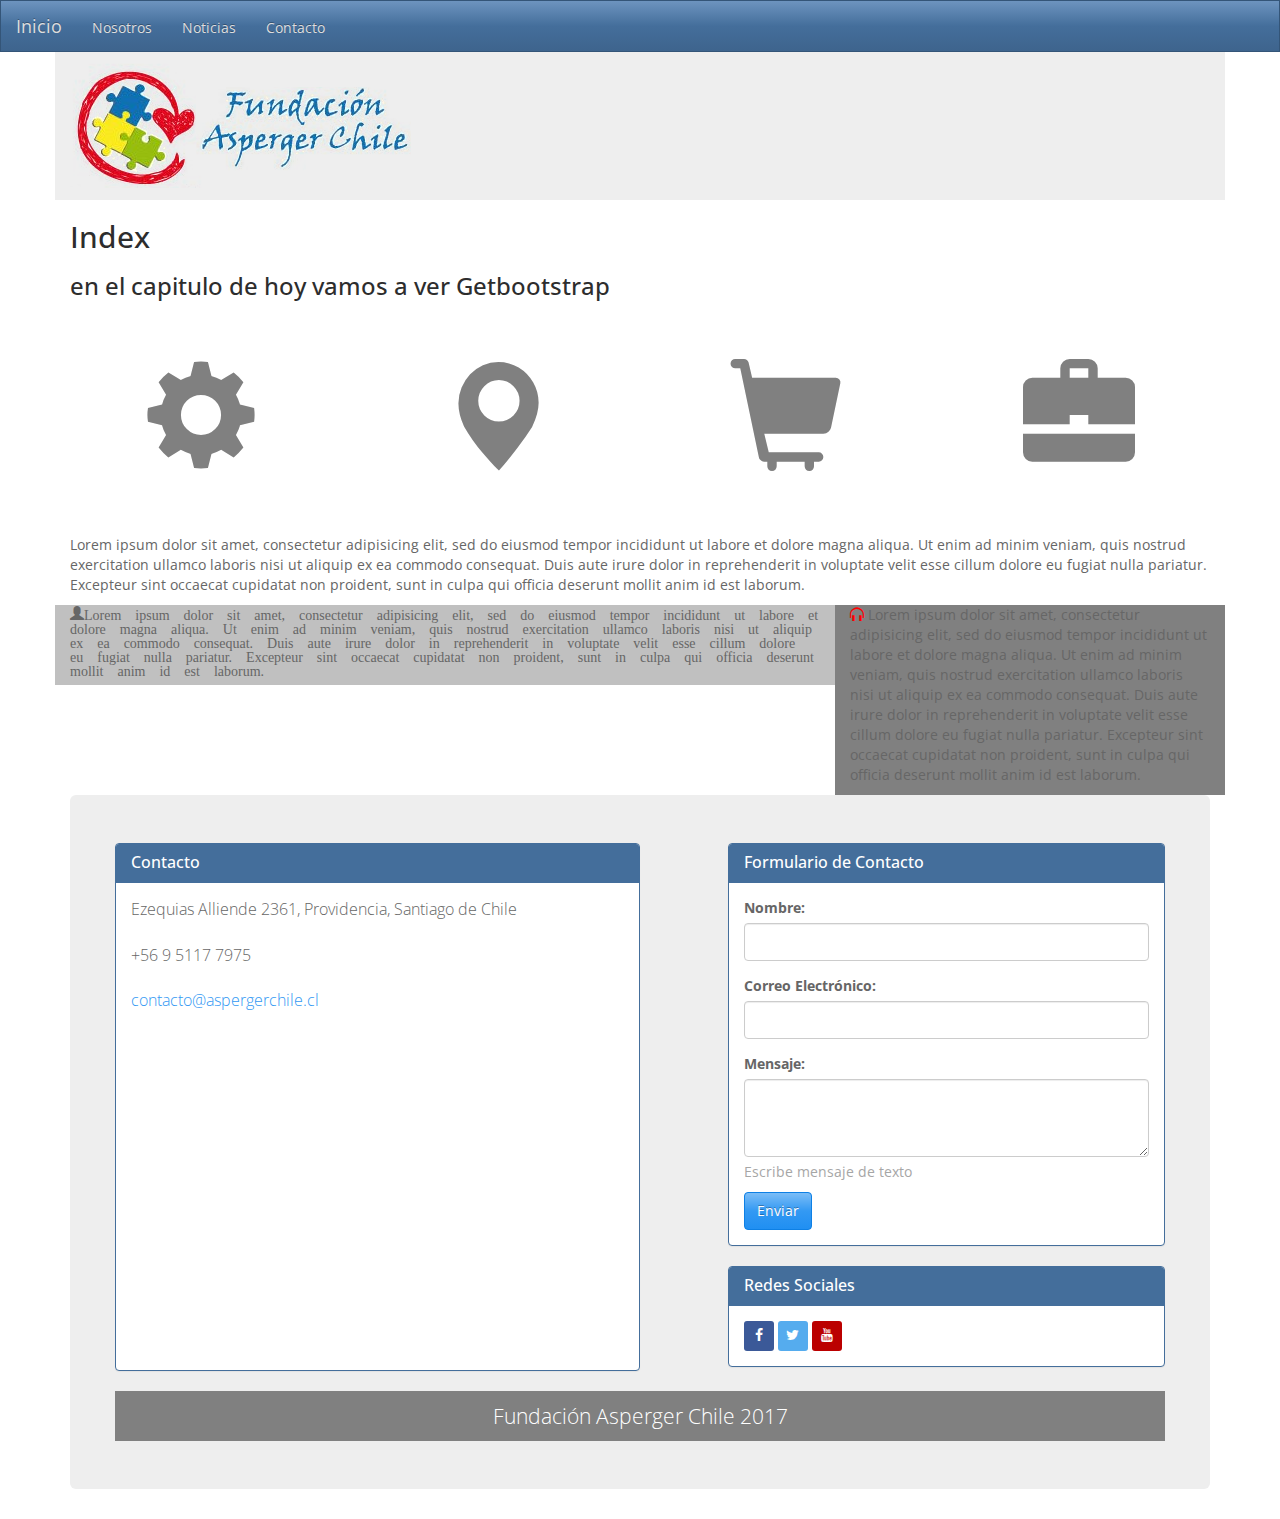
==== index.html @ ee93eaaa "prueba HTML CSS - 1" ====
<!DOCTYPE html>
<html>
<head>
	<meta charset="utf-8">
	<title>Fundación Asperger Chile</title>
	<!-- Latest compiled and minified CSS -->
	<link rel="stylesheet" href="http://maxcdn.bootstrapcdn.com/bootstrap/3.3.7/css/bootstrap.min.css" integrity="sha384-BVYiiSIFeK1dGmJRAkycuHAHRg32OmUcww7on3RYdg4Va+PmSTsz/K68vbdEjh4u" crossorigin="anonymous">

	<!-- Optional theme -->
	<!-- Tema Original
	<link rel="stylesheet" href="http://maxcdn.bootstrapcdn.com/bootstrap/3.3.7/css/bootstrap-theme.min.css" integrity="sha384-rHyoN1iRsVXV4nD0JutlnGaslCJuC7uwjduW9SVrLvRYooPp2bWYgmgJQIXwl/Sp" crossorigin="anonymous">
	-->

	<!-- Spacelab  Bootswatch.min.css-->
	<link rel="stylesheet" href="spacelab.min.css">

	<!-- mi estilo ccs myestilo.css-->
	<link rel="stylesheet" href="myestilo.css">

	<!-- iconos social media 3wschools.com-->
	<link rel="stylesheet" href="https://cdnjs.cloudflare.com/ajax/libs/font-awesome/4.7.0/css/font-awesome.min.css">

	<script type="text/javascript" src="js/jquery-3.2.1.js"></script>
	<!-- Latest compiled and minified JavaScript -->
	<script src="http://maxcdn.bootstrapcdn.com/bootstrap/3.3.7/js/bootstrap.min.js" integrity="sha384-Tc5IQib027qvyjSMfHjOMaLkfuWVxZxUPnCJA7l2mCWNIpG9mGCD8wGNIcPD7Txa" crossorigin="anonymous"></script>

	<style type="text/css">
		
	</style>
</head>
<body style="padding-top: 5px ;">
	<nav class="navbar navbar-inverse navbar-fixed-top" role="navigation">
	  <div class="container-fluid">
	    <!-- Brand and toggle get grouped for better mobile display -->
	    <div class="navbar-header">
	      <button type="button" class="navbar-toggle collapsed" data-toggle="collapse" data-target="#bs-example-navbar-collapse-1" aria-expanded="false">
	        <span class="sr-only">Menú</span>
	        <span class="icon-bar"></span>
	        <span class="icon-bar"></span>
	        <span class="icon-bar"></span>
	      </button>
	      <a class="navbar-brand active" href="index.html"> Inicio </a>
	    </div>

	    <!-- Collect the nav links, forms, and other content for toggling -->
	    <div class="collapse navbar-collapse" id="bs-example-navbar-collapse-1">
	      <ul class="nav navbar-nav">
	        <li><a href="nosotros.html"> Nosotros </a></li>
	        <li><a href="noticias.html"> Noticias </a></li>
	        <li><a href="contacto.html"> Contacto </a></li>
	      </ul>

	      <!-- Inicio Menu derecho iconos redes sociales 
   	      <ul class="nav navbar-nav navbar-right" style="margin-right: 50px ; margin-top: 10px;">
	        <li>
  				<a href="https://www.facebook.com/fundacion-asperger-chile/?fref=ts" target="_blank" class="menufa fa-facebook"></a>
  			</li>
  			<li>	
				<a href="http://twitter.com/Aspergerchile_F" target="_blank" class="menufa fa-twitter"></a>
			</li>
			<li>	
				<a href="http://www.youtube.com/channel/UCv927I1W_spt4eVdrYUSlqw" target="_blank" class="menufa fa-youtube"></a>
			</li>
	      </ul> <!-- Fin Menu derecho iconos redes sociales -->
		
	    </div><!-- /.navbar-collapse -->
	  </div><!-- /.container-fluid -->
	</nav>
	<div class="container jumbotron jumboheader">
		<img src="./images/logoasperger.png" alt="Fundación Asperger Chile">
	</div>
	
	<div class="container">
		<h2>Index</h1>
		<h3>en el capitulo de hoy vamos a ver Getbootstrap</h2>
	</div>

	<!-- Div de iconos -->
	<div class="container">
		<div class="row">
		  <div class="col-md-3">
		  	<p style="text-align: center ; padding: 50px 0 50px 0;">
		  		<span class="glyphicon glyphicon-cog seccion_iconos"></span>
		  	</p>
		  </div>
		  <div class="col-md-3">
		  	<p style="text-align: center ; padding: 50px 0 50px 0;">
			  	<span class="glyphicon glyphicon-map-marker seccion_iconos"></span>
		  	</p>
		  </div>
		  <div class="col-md-3">
		  	<p style="text-align: center ; padding: 50px 0 50px 0;">
		  		<span class="glyphicon glyphicon-shopping-cart seccion_iconos"></span>
		  	</p>
		  </div>
		  <div class="col-md-3">
		  	<p style="text-align: center ; padding: 50px 0 50px 0; ">
		  	<span class="glyphicon glyphicon-briefcase seccion_iconos"></span>
		  	</p>
		  </div>
		</div>	

	</div>

	<div class="container">

		<p>Lorem ipsum dolor sit amet, consectetur adipisicing elit, sed do eiusmod
		tempor incididunt ut labore et dolore magna aliqua. Ut enim ad minim veniam,
		quis nostrud exercitation ullamco laboris nisi ut aliquip ex ea commodo
		consequat. Duis aute irure dolor in reprehenderit in voluptate velit esse
		cillum dolore eu fugiat nulla pariatur. Excepteur sint occaecat cupidatat non
		proident, sunt in culpa qui officia deserunt mollit anim id est laborum.
		</p>
	</div>
	<div class="container">

		<div class="row">
		  <div class="col-md-8 col-sm-8 col-xs-8" style="background-color: silver">
		  <p class="glyphicon glyphicon-user">Lorem ipsum dolor sit amet, consectetur adipisicing elit, sed do eiusmod
		  tempor incididunt ut labore et dolore magna aliqua. Ut enim ad minim veniam,
		  quis nostrud exercitation ullamco laboris nisi ut aliquip ex ea commodo
		  consequat. Duis aute irure dolor in reprehenderit in voluptate velit esse
		  cillum dolore eu fugiat nulla pariatur. Excepteur sint occaecat cupidatat non
		  proident, sunt in culpa qui officia deserunt mollit anim id est laborum.</p>
		  </div>
		  <div class="col-md-4 col-sm-4 col-xs-4" style="background-color: gray">
		  <p>
		  <span class="glyphicon glyphicon-headphones" style="color:red"></span>
		  Lorem ipsum dolor sit amet, consectetur adipisicing elit, sed do eiusmod
		  tempor incididunt ut labore et dolore magna aliqua. Ut enim ad minim veniam,
		  quis nostrud exercitation ullamco laboris nisi ut aliquip ex ea commodo
		  consequat. Duis aute irure dolor in reprehenderit in voluptate velit esse
		  cillum dolore eu fugiat nulla pariatur. Excepteur sint occaecat cupidatat non
		  proident, sunt in culpa qui officia deserunt mollit anim id est laborum.</p>
		  </div>
		</div>	
	</div>

	<!-- Footer Contacto Redes Sociales, ubicacion, mapa -->
	<div class="container">
		<!--Contenedor de Contacto-->
		<div class="jumbotron jumboFooter"> <!--mantenga en mismo ancho..jumbotron-->

			<!--3 columnas -->
			<div class="row">
				<!-- fila datos contacto-->
				<div class="col-lg-6 panel panel-primary panelcontacto">
  					<div class="panel-heading">
    					<h3 class="panel-title">Contacto</h3>
  					</div>
  					<div class="panel-body">
						<p style="font-size: 16px ;">
						Ezequias Alliende 2361, Providencia, Santiago de Chile<br><br>
						+56 9 5117 7975<br><br>

						<a href="mailto:contacto@aspergerchile.cl">contacto@aspergerchile.cl</a><br><br>
						</p>
  					</div>
  					<iframe src="https://www.google.com/maps/embed?pb=!1m18!1m12!1m3!1d3329.7810960435622!2d-70.60600634946208!3d-33.42895100370045!2m3!1f0!2f0!3f0!3m2!1i1024!2i768!4f13.1!3m3!1m2!1s0x9662cf718b243cab%3A0xf8d26c9b4931771c!2sEzequ%C3%ADas+Alliende+2361%2C+Providencia%2C+Regi%C3%B3n+Metropolitana%2C+Chile!5e0!3m2!1ses!2s!4v1495923332959" width="100%" height="300" frameborder="0" style="border:0" allowfullscreen></iframe>
				</div><!--Fin contacto-->
				
				<!-- fila fomulario contacto
				<div class="col-lg-offset-1 col-lg-5">
				-->
				<div class="col-lg-offset-1 col-lg-5 panel panel-primary panelcontacto">
  					<div class="panel-heading">
    					<h3 class="panel-title">Formulario de Contacto</h3>
  					</div>
  					<div class="panel-body">
						<form>
							<div class="form-group">
								<label>Nombre:</label>
								<input type="text" class="form-control">
							</div>
							<div class="form-group">
								<label>Correo Electrónico:</label>
								<input type="mail" class="form-control">
							</div>
							<div class="form-group">
      							<label for="textArea" class="col-lg-2 control-label panelcontacto">Mensaje:</label>
      							<div class="col-lg-12 panelcontacto">
        							<textarea class="form-control" rows="3" id="textArea"></textarea>
        							<span class="help-block">Escribe mensaje de texto</span>
      							</div>
    						</div>
    					<button type="submit" class="btn btn-info">Enviar</button>
						</form>
  					</div>
				</div><!--Fin Fomulario contacto-->

				<!-- fila Redes Socilales -->
				<div class="col-lg-offset-1 col-lg-5 panel panel-primary panelcontacto">
  					<div class="panel-heading">
    					<h3 class="panel-title">Redes Sociales</h3>
  					</div>
  					<div class="panel-body">
  						<a href="https://www.facebook.com/fundacion-asperger-chile/?fref=ts" target="_blank" class="fa fa-facebook"></a>
						<a href="http://twitter.com/Aspergerchile_F" target="_blank" class="fa fa-twitter"></a>
						<a href="http://www.youtube.com/channel/UCv927I1W_spt4eVdrYUSlqw" target="_blank" class="fa fa-youtube"></a>
  					</div>
				</div><!--Fin Redes Sociales-->

				<!-- Footer -->
				<div class="col-md-12" style="background-color: gray ; width: 100%; height: 50px; padding-bottom: 0px ; padding-top: 10px; text-align: center; color: white ;">
					<p>Fundación Asperger Chile 2017</p>
				</div><!--Footer-->

			</div><!--Fin Filas Rows-->

		</div><!--Fin JumboTron Footer-->
	</div><!--Fin contenedor Footer Contacto-->

</body>
</html>
---- spacelab.min.css ----
@import url("https://fonts.googleapis.com/css?family=Open+Sans:400italic,700italic,400,700");/*!
 * bootswatch v3.3.7
 * Homepage: http://bootswatch.com
 * Copyright 2012-2016 Thomas Park
 * Licensed under MIT
 * Based on Bootstrap
*//*!
 * Bootstrap v3.3.7 (http://getbootstrap.com)
 * Copyright 2011-2016 Twitter, Inc.
 * Licensed under MIT (https://github.com/twbs/bootstrap/blob/master/LICENSE)
 *//*! normalize.css v3.0.3 | MIT License | github.com/necolas/normalize.css */html{font-family:sans-serif;-ms-text-size-adjust:100%;-webkit-text-size-adjust:100%}body{margin:0}article,aside,details,figcaption,figure,footer,header,hgroup,main,menu,nav,section,summary{display:block}audio,canvas,progress,video{display:inline-block;vertical-align:baseline}audio:not([controls]){display:none;height:0}[hidden],template{display:none}a{background-color:transparent}a:active,a:hover{outline:0}abbr[title]{border-bottom:1px dotted}b,strong{font-weight:bold}dfn{font-style:italic}h1{font-size:2em;margin:0.67em 0}mark{background:#ff0;color:#000}small{font-size:80%}sub,sup{font-size:75%;line-height:0;position:relative;vertical-align:baseline}sup{top:-0.5em}sub{bottom:-0.25em}img{border:0}svg:not(:root){overflow:hidden}figure{margin:1em 40px}hr{-webkit-box-sizing:content-box;-moz-box-sizing:content-box;box-sizing:content-box;height:0}pre{overflow:auto}code,kbd,pre,samp{font-family:monospace, monospace;font-size:1em}button,input,optgroup,select,textarea{color:inherit;font:inherit;margin:0}button{overflow:visible}button,select{text-transform:none}button,html input[type="button"],input[type="reset"],input[type="submit"]{-webkit-appearance:button;cursor:pointer}button[disabled],html input[disabled]{cursor:default}button::-moz-focus-inner,input::-moz-focus-inner{border:0;padding:0}input{line-height:normal}input[type="checkbox"],input[type="radio"]{-webkit-box-sizing:border-box;-moz-box-sizing:border-box;box-sizing:border-box;padding:0}input[type="number"]::-webkit-inner-spin-button,input[type="number"]::-webkit-outer-spin-button{height:auto}input[type="search"]{-webkit-appearance:textfield;-webkit-box-sizing:content-box;-moz-box-sizing:content-box;box-sizing:content-box}input[type="search"]::-webkit-search-cancel-button,input[type="search"]::-webkit-search-decoration{-webkit-appearance:none}fieldset{border:1px solid #c0c0c0;margin:0 2px;padding:0.35em 0.625em 0.75em}legend{border:0;padding:0}textarea{overflow:auto}optgroup{font-weight:bold}table{border-collapse:collapse;border-spacing:0}td,th{padding:0}/*! Source: https://github.com/h5bp/html5-boilerplate/blob/master/src/css/main.css */@media print{*,*:before,*:after{background:transparent !important;color:#000 !important;-webkit-box-shadow:none !important;box-shadow:none !important;text-shadow:none !important}a,a:visited{text-decoration:underline}a[href]:after{content:" (" attr(href) ")"}abbr[title]:after{content:" (" attr(title) ")"}a[href^="#"]:after,a[href^="javascript:"]:after{content:""}pre,blockquote{border:1px solid #999;page-break-inside:avoid}thead{display:table-header-group}tr,img{page-break-inside:avoid}img{max-width:100% !important}p,h2,h3{orphans:3;widows:3}h2,h3{page-break-after:avoid}.navbar{display:none}.btn>.caret,.dropup>.btn>.caret{border-top-color:#000 !important}.label{border:1px solid #000}.table{border-collapse:collapse !important}.table td,.table th{background-color:#fff !important}.table-bordered th,.table-bordered td{border:1px solid #ddd !important}}@font-face{font-family:'Glyphicons Halflings';src:url('../fonts/glyphicons-halflings-regular.eot');src:url('../fonts/glyphicons-halflings-regular.eot?#iefix') format('embedded-opentype'),url('../fonts/glyphicons-halflings-regular.woff2') format('woff2'),url('../fonts/glyphicons-halflings-regular.woff') format('woff'),url('../fonts/glyphicons-halflings-regular.ttf') format('truetype'),url('../fonts/glyphicons-halflings-regular.svg#glyphicons_halflingsregular') format('svg')}.glyphicon{position:relative;top:1px;display:inline-block;font-family:'Glyphicons Halflings';font-style:normal;font-weight:normal;line-height:1;-webkit-font-smoothing:antialiased;-moz-osx-font-smoothing:grayscale}.glyphicon-asterisk:before{content:"\002a"}.glyphicon-plus:before{content:"\002b"}.glyphicon-euro:before,.glyphicon-eur:before{content:"\20ac"}.glyphicon-minus:before{content:"\2212"}.glyphicon-cloud:before{content:"\2601"}.glyphicon-envelope:before{content:"\2709"}.glyphicon-pencil:before{content:"\270f"}.glyphicon-glass:before{content:"\e001"}.glyphicon-music:before{content:"\e002"}.glyphicon-search:before{content:"\e003"}.glyphicon-heart:before{content:"\e005"}.glyphicon-star:before{content:"\e006"}.glyphicon-star-empty:before{content:"\e007"}.glyphicon-user:before{content:"\e008"}.glyphicon-film:before{content:"\e009"}.glyphicon-th-large:before{content:"\e010"}.glyphicon-th:before{content:"\e011"}.glyphicon-th-list:before{content:"\e012"}.glyphicon-ok:before{content:"\e013"}.glyphicon-remove:before{content:"\e014"}.glyphicon-zoom-in:before{content:"\e015"}.glyphicon-zoom-out:before{content:"\e016"}.glyphicon-off:before{content:"\e017"}.glyphicon-signal:before{content:"\e018"}.glyphicon-cog:before{content:"\e019"}.glyphicon-trash:before{content:"\e020"}.glyphicon-home:before{content:"\e021"}.glyphicon-file:before{content:"\e022"}.glyphicon-time:before{content:"\e023"}.glyphicon-road:before{content:"\e024"}.glyphicon-download-alt:before{content:"\e025"}.glyphicon-download:before{content:"\e026"}.glyphicon-upload:before{content:"\e027"}.glyphicon-inbox:before{content:"\e028"}.glyphicon-play-circle:before{content:"\e029"}.glyphicon-repeat:before{content:"\e030"}.glyphicon-refresh:before{content:"\e031"}.glyphicon-list-alt:before{content:"\e032"}.glyphicon-lock:before{content:"\e033"}.glyphicon-flag:before{content:"\e034"}.glyphicon-headphones:before{content:"\e035"}.glyphicon-volume-off:before{content:"\e036"}.glyphicon-volume-down:before{content:"\e037"}.glyphicon-volume-up:before{content:"\e038"}.glyphicon-qrcode:before{content:"\e039"}.glyphicon-barcode:before{content:"\e040"}.glyphicon-tag:before{content:"\e041"}.glyphicon-tags:before{content:"\e042"}.glyphicon-book:before{content:"\e043"}.glyphicon-bookmark:before{content:"\e044"}.glyphicon-print:before{content:"\e045"}.glyphicon-camera:before{content:"\e046"}.glyphicon-font:before{content:"\e047"}.glyphicon-bold:before{content:"\e048"}.glyphicon-italic:before{content:"\e049"}.glyphicon-text-height:before{content:"\e050"}.glyphicon-text-width:before{content:"\e051"}.glyphicon-align-left:before{content:"\e052"}.glyphicon-align-center:before{content:"\e053"}.glyphicon-align-right:before{content:"\e054"}.glyphicon-align-justify:before{content:"\e055"}.glyphicon-list:before{content:"\e056"}.glyphicon-indent-left:before{content:"\e057"}.glyphicon-indent-right:before{content:"\e058"}.glyphicon-facetime-video:before{content:"\e059"}.glyphicon-picture:before{content:"\e060"}.glyphicon-map-marker:before{content:"\e062"}.glyphicon-adjust:before{content:"\e063"}.glyphicon-tint:before{content:"\e064"}.glyphicon-edit:before{content:"\e065"}.glyphicon-share:before{content:"\e066"}.glyphicon-check:before{content:"\e067"}.glyphicon-move:before{content:"\e068"}.glyphicon-step-backward:before{content:"\e069"}.glyphicon-fast-backward:before{content:"\e070"}.glyphicon-backward:before{content:"\e071"}.glyphicon-play:before{content:"\e072"}.glyphicon-pause:before{content:"\e073"}.glyphicon-stop:before{content:"\e074"}.glyphicon-forward:before{content:"\e075"}.glyphicon-fast-forward:before{content:"\e076"}.glyphicon-step-forward:before{content:"\e077"}.glyphicon-eject:before{content:"\e078"}.glyphicon-chevron-left:before{content:"\e079"}.glyphicon-chevron-right:before{content:"\e080"}.glyphicon-plus-sign:before{content:"\e081"}.glyphicon-minus-sign:before{content:"\e082"}.glyphicon-remove-sign:before{content:"\e083"}.glyphicon-ok-sign:before{content:"\e084"}.glyphicon-question-sign:before{content:"\e085"}.glyphicon-info-sign:before{content:"\e086"}.glyphicon-screenshot:before{content:"\e087"}.glyphicon-remove-circle:before{content:"\e088"}.glyphicon-ok-circle:before{content:"\e089"}.glyphicon-ban-circle:before{content:"\e090"}.glyphicon-arrow-left:before{content:"\e091"}.glyphicon-arrow-right:before{content:"\e092"}.glyphicon-arrow-up:before{content:"\e093"}.glyphicon-arrow-down:before{content:"\e094"}.glyphicon-share-alt:before{content:"\e095"}.glyphicon-resize-full:before{content:"\e096"}.glyphicon-resize-small:before{content:"\e097"}.glyphicon-exclamation-sign:before{content:"\e101"}.glyphicon-gift:before{content:"\e102"}.glyphicon-leaf:before{content:"\e103"}.glyphicon-fire:before{content:"\e104"}.glyphicon-eye-open:before{content:"\e105"}.glyphicon-eye-close:before{content:"\e106"}.glyphicon-warning-sign:before{content:"\e107"}.glyphicon-plane:before{content:"\e108"}.glyphicon-calendar:before{content:"\e109"}.glyphicon-random:before{content:"\e110"}.glyphicon-comment:before{content:"\e111"}.glyphicon-magnet:before{content:"\e112"}.glyphicon-chevron-up:before{content:"\e113"}.glyphicon-chevron-down:before{content:"\e114"}.glyphicon-retweet:before{content:"\e115"}.glyphicon-shopping-cart:before{content:"\e116"}.glyphicon-folder-close:before{content:"\e117"}.glyphicon-folder-open:before{content:"\e118"}.glyphicon-resize-vertical:before{content:"\e119"}.glyphicon-resize-horizontal:before{content:"\e120"}.glyphicon-hdd:before{content:"\e121"}.glyphicon-bullhorn:before{content:"\e122"}.glyphicon-bell:before{content:"\e123"}.glyphicon-certificate:before{content:"\e124"}.glyphicon-thumbs-up:before{content:"\e125"}.glyphicon-thumbs-down:before{content:"\e126"}.glyphicon-hand-right:before{content:"\e127"}.glyphicon-hand-left:before{content:"\e128"}.glyphicon-hand-up:before{content:"\e129"}.glyphicon-hand-down:before{content:"\e130"}.glyphicon-circle-arrow-right:before{content:"\e131"}.glyphicon-circle-arrow-left:before{content:"\e132"}.glyphicon-circle-arrow-up:before{content:"\e133"}.glyphicon-circle-arrow-down:before{content:"\e134"}.glyphicon-globe:before{content:"\e135"}.glyphicon-wrench:before{content:"\e136"}.glyphicon-tasks:before{content:"\e137"}.glyphicon-filter:before{content:"\e138"}.glyphicon-briefcase:before{content:"\e139"}.glyphicon-fullscreen:before{content:"\e140"}.glyphicon-dashboard:before{content:"\e141"}.glyphicon-paperclip:before{content:"\e142"}.glyphicon-heart-empty:before{content:"\e143"}.glyphicon-link:before{content:"\e144"}.glyphicon-phone:before{content:"\e145"}.glyphicon-pushpin:before{content:"\e146"}.glyphicon-usd:before{content:"\e148"}.glyphicon-gbp:before{content:"\e149"}.glyphicon-sort:before{content:"\e150"}.glyphicon-sort-by-alphabet:before{content:"\e151"}.glyphicon-sort-by-alphabet-alt:before{content:"\e152"}.glyphicon-sort-by-order:before{content:"\e153"}.glyphicon-sort-by-order-alt:before{content:"\e154"}.glyphicon-sort-by-attributes:before{content:"\e155"}.glyphicon-sort-by-attributes-alt:before{content:"\e156"}.glyphicon-unchecked:before{content:"\e157"}.glyphicon-expand:before{content:"\e158"}.glyphicon-collapse-down:before{content:"\e159"}.glyphicon-collapse-up:before{content:"\e160"}.glyphicon-log-in:before{content:"\e161"}.glyphicon-flash:before{content:"\e162"}.glyphicon-log-out:before{content:"\e163"}.glyphicon-new-window:before{content:"\e164"}.glyphicon-record:before{content:"\e165"}.glyphicon-save:before{content:"\e166"}.glyphicon-open:before{content:"\e167"}.glyphicon-saved:before{content:"\e168"}.glyphicon-import:before{content:"\e169"}.glyphicon-export:before{content:"\e170"}.glyphicon-send:before{content:"\e171"}.glyphicon-floppy-disk:before{content:"\e172"}.glyphicon-floppy-saved:before{content:"\e173"}.glyphicon-floppy-remove:before{content:"\e174"}.glyphicon-floppy-save:before{content:"\e175"}.glyphicon-floppy-open:before{content:"\e176"}.glyphicon-credit-card:before{content:"\e177"}.glyphicon-transfer:before{content:"\e178"}.glyphicon-cutlery:before{content:"\e179"}.glyphicon-header:before{content:"\e180"}.glyphicon-compressed:before{content:"\e181"}.glyphicon-earphone:before{content:"\e182"}.glyphicon-phone-alt:before{content:"\e183"}.glyphicon-tower:before{content:"\e184"}.glyphicon-stats:before{content:"\e185"}.glyphicon-sd-video:before{content:"\e186"}.glyphicon-hd-video:before{content:"\e187"}.glyphicon-subtitles:before{content:"\e188"}.glyphicon-sound-stereo:before{content:"\e189"}.glyphicon-sound-dolby:before{content:"\e190"}.glyphicon-sound-5-1:before{content:"\e191"}.glyphicon-sound-6-1:before{content:"\e192"}.glyphicon-sound-7-1:before{content:"\e193"}.glyphicon-copyright-mark:before{content:"\e194"}.glyphicon-registration-mark:before{content:"\e195"}.glyphicon-cloud-download:before{content:"\e197"}.glyphicon-cloud-upload:before{content:"\e198"}.glyphicon-tree-conifer:before{content:"\e199"}.glyphicon-tree-deciduous:before{content:"\e200"}.glyphicon-cd:before{content:"\e201"}.glyphicon-save-file:before{content:"\e202"}.glyphicon-open-file:before{content:"\e203"}.glyphicon-level-up:before{content:"\e204"}.glyphicon-copy:before{content:"\e205"}.glyphicon-paste:before{content:"\e206"}.glyphicon-alert:before{content:"\e209"}.glyphicon-equalizer:before{content:"\e210"}.glyphicon-king:before{content:"\e211"}.glyphicon-queen:before{content:"\e212"}.glyphicon-pawn:before{content:"\e213"}.glyphicon-bishop:before{content:"\e214"}.glyphicon-knight:before{content:"\e215"}.glyphicon-baby-formula:before{content:"\e216"}.glyphicon-tent:before{content:"\26fa"}.glyphicon-blackboard:before{content:"\e218"}.glyphicon-bed:before{content:"\e219"}.glyphicon-apple:before{content:"\f8ff"}.glyphicon-erase:before{content:"\e221"}.glyphicon-hourglass:before{content:"\231b"}.glyphicon-lamp:before{content:"\e223"}.glyphicon-duplicate:before{content:"\e224"}.glyphicon-piggy-bank:before{content:"\e225"}.glyphicon-scissors:before{content:"\e226"}.glyphicon-bitcoin:before{content:"\e227"}.glyphicon-btc:before{content:"\e227"}.glyphicon-xbt:before{content:"\e227"}.glyphicon-yen:before{content:"\00a5"}.glyphicon-jpy:before{content:"\00a5"}.glyphicon-ruble:before{content:"\20bd"}.glyphicon-rub:before{content:"\20bd"}.glyphicon-scale:before{content:"\e230"}.glyphicon-ice-lolly:before{content:"\e231"}.glyphicon-ice-lolly-tasted:before{content:"\e232"}.glyphicon-education:before{content:"\e233"}.glyphicon-option-horizontal:before{content:"\e234"}.glyphicon-option-vertical:before{content:"\e235"}.glyphicon-menu-hamburger:before{content:"\e236"}.glyphicon-modal-window:before{content:"\e237"}.glyphicon-oil:before{content:"\e238"}.glyphicon-grain:before{content:"\e239"}.glyphicon-sunglasses:before{content:"\e240"}.glyphicon-text-size:before{content:"\e241"}.glyphicon-text-color:before{content:"\e242"}.glyphicon-text-background:before{content:"\e243"}.glyphicon-object-align-top:before{content:"\e244"}.glyphicon-object-align-bottom:before{content:"\e245"}.glyphicon-object-align-horizontal:before{content:"\e246"}.glyphicon-object-align-left:before{content:"\e247"}.glyphicon-object-align-vertical:before{content:"\e248"}.glyphicon-object-align-right:before{content:"\e249"}.glyphicon-triangle-right:before{content:"\e250"}.glyphicon-triangle-left:before{content:"\e251"}.glyphicon-triangle-bottom:before{content:"\e252"}.glyphicon-triangle-top:before{content:"\e253"}.glyphicon-console:before{content:"\e254"}.glyphicon-superscript:before{content:"\e255"}.glyphicon-subscript:before{content:"\e256"}.glyphicon-menu-left:before{content:"\e257"}.glyphicon-menu-right:before{content:"\e258"}.glyphicon-menu-down:before{content:"\e259"}.glyphicon-menu-up:before{content:"\e260"}*{-webkit-box-sizing:border-box;-moz-box-sizing:border-box;box-sizing:border-box}*:before,*:after{-webkit-box-sizing:border-box;-moz-box-sizing:border-box;box-sizing:border-box}html{font-size:10px;-webkit-tap-highlight-color:rgba(0,0,0,0)}body{font-family:"Open Sans","Helvetica Neue",Helvetica,Arial,sans-serif;font-size:14px;line-height:1.42857143;color:#666666;background-color:#ffffff}input,button,select,textarea{font-family:inherit;font-size:inherit;line-height:inherit}a{color:#3399f3;text-decoration:none}a:hover,a:focus{color:#3399f3;text-decoration:underline}a:focus{outline:5px auto -webkit-focus-ring-color;outline-offset:-2px}figure{margin:0}img{vertical-align:middle}.img-responsive,.thumbnail>img,.thumbnail a>img,.carousel-inner>.item>img,.carousel-inner>.item>a>img{display:block;max-width:100%;height:auto}.img-rounded{border-radius:6px}.img-thumbnail{padding:4px;line-height:1.42857143;background-color:#ffffff;border:1px solid #dddddd;border-radius:4px;-webkit-transition:all .2s ease-in-out;-o-transition:all .2s ease-in-out;transition:all .2s ease-in-out;display:inline-block;max-width:100%;height:auto}.img-circle{border-radius:50%}hr{margin-top:20px;margin-bottom:20px;border:0;border-top:1px solid #eeeeee}.sr-only{position:absolute;width:1px;height:1px;margin:-1px;padding:0;overflow:hidden;clip:rect(0, 0, 0, 0);border:0}.sr-only-focusable:active,.sr-only-focusable:focus{position:static;width:auto;height:auto;margin:0;overflow:visible;clip:auto}[role="button"]{cursor:pointer}h1,h2,h3,h4,h5,h6,.h1,.h2,.h3,.h4,.h5,.h6{font-family:"Open Sans","Helvetica Neue",Helvetica,Arial,sans-serif;font-weight:500;line-height:1.1;color:#2d2d2d}h1 small,h2 small,h3 small,h4 small,h5 small,h6 small,.h1 small,.h2 small,.h3 small,.h4 small,.h5 small,.h6 small,h1 .small,h2 .small,h3 .small,h4 .small,h5 .small,h6 .small,.h1 .small,.h2 .small,.h3 .small,.h4 .small,.h5 .small,.h6 .small{font-weight:normal;line-height:1;color:#999999}h1,.h1,h2,.h2,h3,.h3{margin-top:20px;margin-bottom:10px}h1 small,.h1 small,h2 small,.h2 small,h3 small,.h3 small,h1 .small,.h1 .small,h2 .small,.h2 .small,h3 .small,.h3 .small{font-size:65%}h4,.h4,h5,.h5,h6,.h6{margin-top:10px;margin-bottom:10px}h4 small,.h4 small,h5 small,.h5 small,h6 small,.h6 small,h4 .small,.h4 .small,h5 .small,.h5 .small,h6 .small,.h6 .small{font-size:75%}h1,.h1{font-size:36px}h2,.h2{font-size:30px}h3,.h3{font-size:24px}h4,.h4{font-size:18px}h5,.h5{font-size:14px}h6,.h6{font-size:12px}p{margin:0 0 10px}.lead{margin-bottom:20px;font-size:16px;font-weight:300;line-height:1.4}@media (min-width:768px){.lead{font-size:21px}}small,.small{font-size:85%}mark,.mark{background-color:#fcf8e3;padding:.2em}.text-left{text-align:left}.text-right{text-align:right}.text-center{text-align:center}.text-justify{text-align:justify}.text-nowrap{white-space:nowrap}.text-lowercase{text-transform:lowercase}.text-uppercase{text-transform:uppercase}.text-capitalize{text-transform:capitalize}.text-muted{color:#999999}.text-primary{color:#446e9b}a.text-primary:hover,a.text-primary:focus{color:#345578}.text-success{color:#468847}a.text-success:hover,a.text-success:focus{color:#356635}.text-info{color:#3a87ad}a.text-info:hover,a.text-info:focus{color:#2d6987}.text-warning{color:#c09853}a.text-warning:hover,a.text-warning:focus{color:#a47e3c}.text-danger{color:#b94a48}a.text-danger:hover,a.text-danger:focus{color:#953b39}.bg-primary{color:#fff;background-color:#446e9b}a.bg-primary:hover,a.bg-primary:focus{background-color:#345578}.bg-success{background-color:#dff0d8}a.bg-success:hover,a.bg-success:focus{background-color:#c1e2b3}.bg-info{background-color:#d9edf7}a.bg-info:hover,a.bg-info:focus{background-color:#afd9ee}.bg-warning{background-color:#fcf8e3}a.bg-warning:hover,a.bg-warning:focus{background-color:#f7ecb5}.bg-danger{background-color:#f2dede}a.bg-danger:hover,a.bg-danger:focus{background-color:#e4b9b9}.page-header{padding-bottom:9px;margin:40px 0 20px;border-bottom:1px solid #eeeeee}ul,ol{margin-top:0;margin-bottom:10px}ul ul,ol ul,ul ol,ol ol{margin-bottom:0}.list-unstyled{padding-left:0;list-style:none}.list-inline{padding-left:0;list-style:none;margin-left:-5px}.list-inline>li{display:inline-block;padding-left:5px;padding-right:5px}dl{margin-top:0;margin-bottom:20px}dt,dd{line-height:1.42857143}dt{font-weight:bold}dd{margin-left:0}@media (min-width:768px){.dl-horizontal dt{float:left;width:160px;clear:left;text-align:right;overflow:hidden;text-overflow:ellipsis;white-space:nowrap}.dl-horizontal dd{margin-left:180px}}abbr[title],abbr[data-original-title]{cursor:help;border-bottom:1px dotted #999999}.initialism{font-size:90%;text-transform:uppercase}blockquote{padding:10px 20px;margin:0 0 20px;font-size:17.5px;border-left:5px solid #eeeeee}blockquote p:last-child,blockquote ul:last-child,blockquote ol:last-child{margin-bottom:0}blockquote footer,blockquote small,blockquote .small{display:block;font-size:80%;line-height:1.42857143;color:#999999}blockquote footer:before,blockquote small:before,blockquote .small:before{content:'\2014 \00A0'}.blockquote-reverse,blockquote.pull-right{padding-right:15px;padding-left:0;border-right:5px solid #eeeeee;border-left:0;text-align:right}.blockquote-reverse footer:before,blockquote.pull-right footer:before,.blockquote-reverse small:before,blockquote.pull-right small:before,.blockquote-reverse .small:before,blockquote.pull-right .small:before{content:''}.blockquote-reverse footer:after,blockquote.pull-right footer:after,.blockquote-reverse small:after,blockquote.pull-right small:after,.blockquote-reverse .small:after,blockquote.pull-right .small:after{content:'\00A0 \2014'}address{margin-bottom:20px;font-style:normal;line-height:1.42857143}code,kbd,pre,samp{font-family:Menlo,Monaco,Consolas,"Courier New",monospace}code{padding:2px 4px;font-size:90%;color:#c7254e;background-color:#f9f2f4;border-radius:4px}kbd{padding:2px 4px;font-size:90%;color:#ffffff;background-color:#333333;border-radius:3px;-webkit-box-shadow:inset 0 -1px 0 rgba(0,0,0,0.25);box-shadow:inset 0 -1px 0 rgba(0,0,0,0.25)}kbd kbd{padding:0;font-size:100%;font-weight:bold;-webkit-box-shadow:none;box-shadow:none}pre{display:block;padding:9.5px;margin:0 0 10px;font-size:13px;line-height:1.42857143;word-break:break-all;word-wrap:break-word;color:#333333;background-color:#f5f5f5;border:1px solid #cccccc;border-radius:4px}pre code{padding:0;font-size:inherit;color:inherit;white-space:pre-wrap;background-color:transparent;border-radius:0}.pre-scrollable{max-height:340px;overflow-y:scroll}.container{margin-right:auto;margin-left:auto;padding-left:15px;padding-right:15px}@media (min-width:768px){.container{width:750px}}@media (min-width:992px){.container{width:970px}}@media (min-width:1200px){.container{width:1170px}}.container-fluid{margin-right:auto;margin-left:auto;padding-left:15px;padding-right:15px}.row{margin-left:-15px;margin-right:-15px}.col-xs-1,.col-sm-1,.col-md-1,.col-lg-1,.col-xs-2,.col-sm-2,.col-md-2,.col-lg-2,.col-xs-3,.col-sm-3,.col-md-3,.col-lg-3,.col-xs-4,.col-sm-4,.col-md-4,.col-lg-4,.col-xs-5,.col-sm-5,.col-md-5,.col-lg-5,.col-xs-6,.col-sm-6,.col-md-6,.col-lg-6,.col-xs-7,.col-sm-7,.col-md-7,.col-lg-7,.col-xs-8,.col-sm-8,.col-md-8,.col-lg-8,.col-xs-9,.col-sm-9,.col-md-9,.col-lg-9,.col-xs-10,.col-sm-10,.col-md-10,.col-lg-10,.col-xs-11,.col-sm-11,.col-md-11,.col-lg-11,.col-xs-12,.col-sm-12,.col-md-12,.col-lg-12{position:relative;min-height:1px;padding-left:15px;padding-right:15px}.col-xs-1,.col-xs-2,.col-xs-3,.col-xs-4,.col-xs-5,.col-xs-6,.col-xs-7,.col-xs-8,.col-xs-9,.col-xs-10,.col-xs-11,.col-xs-12{float:left}.col-xs-12{width:100%}.col-xs-11{width:91.66666667%}.col-xs-10{width:83.33333333%}.col-xs-9{width:75%}.col-xs-8{width:66.66666667%}.col-xs-7{width:58.33333333%}.col-xs-6{width:50%}.col-xs-5{width:41.66666667%}.col-xs-4{width:33.33333333%}.col-xs-3{width:25%}.col-xs-2{width:16.66666667%}.col-xs-1{width:8.33333333%}.col-xs-pull-12{right:100%}.col-xs-pull-11{right:91.66666667%}.col-xs-pull-10{right:83.33333333%}.col-xs-pull-9{right:75%}.col-xs-pull-8{right:66.66666667%}.col-xs-pull-7{right:58.33333333%}.col-xs-pull-6{right:50%}.col-xs-pull-5{right:41.66666667%}.col-xs-pull-4{right:33.33333333%}.col-xs-pull-3{right:25%}.col-xs-pull-2{right:16.66666667%}.col-xs-pull-1{right:8.33333333%}.col-xs-pull-0{right:auto}.col-xs-push-12{left:100%}.col-xs-push-11{left:91.66666667%}.col-xs-push-10{left:83.33333333%}.col-xs-push-9{left:75%}.col-xs-push-8{left:66.66666667%}.col-xs-push-7{left:58.33333333%}.col-xs-push-6{left:50%}.col-xs-push-5{left:41.66666667%}.col-xs-push-4{left:33.33333333%}.col-xs-push-3{left:25%}.col-xs-push-2{left:16.66666667%}.col-xs-push-1{left:8.33333333%}.col-xs-push-0{left:auto}.col-xs-offset-12{margin-left:100%}.col-xs-offset-11{margin-left:91.66666667%}.col-xs-offset-10{margin-left:83.33333333%}.col-xs-offset-9{margin-left:75%}.col-xs-offset-8{margin-left:66.66666667%}.col-xs-offset-7{margin-left:58.33333333%}.col-xs-offset-6{margin-left:50%}.col-xs-offset-5{margin-left:41.66666667%}.col-xs-offset-4{margin-left:33.33333333%}.col-xs-offset-3{margin-left:25%}.col-xs-offset-2{margin-left:16.66666667%}.col-xs-offset-1{margin-left:8.33333333%}.col-xs-offset-0{margin-left:0%}@media (min-width:768px){.col-sm-1,.col-sm-2,.col-sm-3,.col-sm-4,.col-sm-5,.col-sm-6,.col-sm-7,.col-sm-8,.col-sm-9,.col-sm-10,.col-sm-11,.col-sm-12{float:left}.col-sm-12{width:100%}.col-sm-11{width:91.66666667%}.col-sm-10{width:83.33333333%}.col-sm-9{width:75%}.col-sm-8{width:66.66666667%}.col-sm-7{width:58.33333333%}.col-sm-6{width:50%}.col-sm-5{width:41.66666667%}.col-sm-4{width:33.33333333%}.col-sm-3{width:25%}.col-sm-2{width:16.66666667%}.col-sm-1{width:8.33333333%}.col-sm-pull-12{right:100%}.col-sm-pull-11{right:91.66666667%}.col-sm-pull-10{right:83.33333333%}.col-sm-pull-9{right:75%}.col-sm-pull-8{right:66.66666667%}.col-sm-pull-7{right:58.33333333%}.col-sm-pull-6{right:50%}.col-sm-pull-5{right:41.66666667%}.col-sm-pull-4{right:33.33333333%}.col-sm-pull-3{right:25%}.col-sm-pull-2{right:16.66666667%}.col-sm-pull-1{right:8.33333333%}.col-sm-pull-0{right:auto}.col-sm-push-12{left:100%}.col-sm-push-11{left:91.66666667%}.col-sm-push-10{left:83.33333333%}.col-sm-push-9{left:75%}.col-sm-push-8{left:66.66666667%}.col-sm-push-7{left:58.33333333%}.col-sm-push-6{left:50%}.col-sm-push-5{left:41.66666667%}.col-sm-push-4{left:33.33333333%}.col-sm-push-3{left:25%}.col-sm-push-2{left:16.66666667%}.col-sm-push-1{left:8.33333333%}.col-sm-push-0{left:auto}.col-sm-offset-12{margin-left:100%}.col-sm-offset-11{margin-left:91.66666667%}.col-sm-offset-10{margin-left:83.33333333%}.col-sm-offset-9{margin-left:75%}.col-sm-offset-8{margin-left:66.66666667%}.col-sm-offset-7{margin-left:58.33333333%}.col-sm-offset-6{margin-left:50%}.col-sm-offset-5{margin-left:41.66666667%}.col-sm-offset-4{margin-left:33.33333333%}.col-sm-offset-3{margin-left:25%}.col-sm-offset-2{margin-left:16.66666667%}.col-sm-offset-1{margin-left:8.33333333%}.col-sm-offset-0{margin-left:0%}}@media (min-width:992px){.col-md-1,.col-md-2,.col-md-3,.col-md-4,.col-md-5,.col-md-6,.col-md-7,.col-md-8,.col-md-9,.col-md-10,.col-md-11,.col-md-12{float:left}.col-md-12{width:100%}.col-md-11{width:91.66666667%}.col-md-10{width:83.33333333%}.col-md-9{width:75%}.col-md-8{width:66.66666667%}.col-md-7{width:58.33333333%}.col-md-6{width:50%}.col-md-5{width:41.66666667%}.col-md-4{width:33.33333333%}.col-md-3{width:25%}.col-md-2{width:16.66666667%}.col-md-1{width:8.33333333%}.col-md-pull-12{right:100%}.col-md-pull-11{right:91.66666667%}.col-md-pull-10{right:83.33333333%}.col-md-pull-9{right:75%}.col-md-pull-8{right:66.66666667%}.col-md-pull-7{right:58.33333333%}.col-md-pull-6{right:50%}.col-md-pull-5{right:41.66666667%}.col-md-pull-4{right:33.33333333%}.col-md-pull-3{right:25%}.col-md-pull-2{right:16.66666667%}.col-md-pull-1{right:8.33333333%}.col-md-pull-0{right:auto}.col-md-push-12{left:100%}.col-md-push-11{left:91.66666667%}.col-md-push-10{left:83.33333333%}.col-md-push-9{left:75%}.col-md-push-8{left:66.66666667%}.col-md-push-7{left:58.33333333%}.col-md-push-6{left:50%}.col-md-push-5{left:41.66666667%}.col-md-push-4{left:33.33333333%}.col-md-push-3{left:25%}.col-md-push-2{left:16.66666667%}.col-md-push-1{left:8.33333333%}.col-md-push-0{left:auto}.col-md-offset-12{margin-left:100%}.col-md-offset-11{margin-left:91.66666667%}.col-md-offset-10{margin-left:83.33333333%}.col-md-offset-9{margin-left:75%}.col-md-offset-8{margin-left:66.66666667%}.col-md-offset-7{margin-left:58.33333333%}.col-md-offset-6{margin-left:50%}.col-md-offset-5{margin-left:41.66666667%}.col-md-offset-4{margin-left:33.33333333%}.col-md-offset-3{margin-left:25%}.col-md-offset-2{margin-left:16.66666667%}.col-md-offset-1{margin-left:8.33333333%}.col-md-offset-0{margin-left:0%}}@media (min-width:1200px){.col-lg-1,.col-lg-2,.col-lg-3,.col-lg-4,.col-lg-5,.col-lg-6,.col-lg-7,.col-lg-8,.col-lg-9,.col-lg-10,.col-lg-11,.col-lg-12{float:left}.col-lg-12{width:100%}.col-lg-11{width:91.66666667%}.col-lg-10{width:83.33333333%}.col-lg-9{width:75%}.col-lg-8{width:66.66666667%}.col-lg-7{width:58.33333333%}.col-lg-6{width:50%}.col-lg-5{width:41.66666667%}.col-lg-4{width:33.33333333%}.col-lg-3{width:25%}.col-lg-2{width:16.66666667%}.col-lg-1{width:8.33333333%}.col-lg-pull-12{right:100%}.col-lg-pull-11{right:91.66666667%}.col-lg-pull-10{right:83.33333333%}.col-lg-pull-9{right:75%}.col-lg-pull-8{right:66.66666667%}.col-lg-pull-7{right:58.33333333%}.col-lg-pull-6{right:50%}.col-lg-pull-5{right:41.66666667%}.col-lg-pull-4{right:33.33333333%}.col-lg-pull-3{right:25%}.col-lg-pull-2{right:16.66666667%}.col-lg-pull-1{right:8.33333333%}.col-lg-pull-0{right:auto}.col-lg-push-12{left:100%}.col-lg-push-11{left:91.66666667%}.col-lg-push-10{left:83.33333333%}.col-lg-push-9{left:75%}.col-lg-push-8{left:66.66666667%}.col-lg-push-7{left:58.33333333%}.col-lg-push-6{left:50%}.col-lg-push-5{left:41.66666667%}.col-lg-push-4{left:33.33333333%}.col-lg-push-3{left:25%}.col-lg-push-2{left:16.66666667%}.col-lg-push-1{left:8.33333333%}.col-lg-push-0{left:auto}.col-lg-offset-12{margin-left:100%}.col-lg-offset-11{margin-left:91.66666667%}.col-lg-offset-10{margin-left:83.33333333%}.col-lg-offset-9{margin-left:75%}.col-lg-offset-8{margin-left:66.66666667%}.col-lg-offset-7{margin-left:58.33333333%}.col-lg-offset-6{margin-left:50%}.col-lg-offset-5{margin-left:41.66666667%}.col-lg-offset-4{margin-left:33.33333333%}.col-lg-offset-3{margin-left:25%}.col-lg-offset-2{margin-left:16.66666667%}.col-lg-offset-1{margin-left:8.33333333%}.col-lg-offset-0{margin-left:0%}}table{background-color:transparent}caption{padding-top:8px;padding-bottom:8px;color:#999999;text-align:left}th{text-align:left}.table{width:100%;max-width:100%;margin-bottom:20px}.table>thead>tr>th,.table>tbody>tr>th,.table>tfoot>tr>th,.table>thead>tr>td,.table>tbody>tr>td,.table>tfoot>tr>td{padding:8px;line-height:1.42857143;vertical-align:top;border-top:1px solid #dddddd}.table>thead>tr>th{vertical-align:bottom;border-bottom:2px solid #dddddd}.table>caption+thead>tr:first-child>th,.table>colgroup+thead>tr:first-child>th,.table>thead:first-child>tr:first-child>th,.table>caption+thead>tr:first-child>td,.table>colgroup+thead>tr:first-child>td,.table>thead:first-child>tr:first-child>td{border-top:0}.table>tbody+tbody{border-top:2px solid #dddddd}.table .table{background-color:#ffffff}.table-condensed>thead>tr>th,.table-condensed>tbody>tr>th,.table-condensed>tfoot>tr>th,.table-condensed>thead>tr>td,.table-condensed>tbody>tr>td,.table-condensed>tfoot>tr>td{padding:5px}.table-bordered{border:1px solid #dddddd}.table-bordered>thead>tr>th,.table-bordered>tbody>tr>th,.table-bordered>tfoot>tr>th,.table-bordered>thead>tr>td,.table-bordered>tbody>tr>td,.table-bordered>tfoot>tr>td{border:1px solid #dddddd}.table-bordered>thead>tr>th,.table-bordered>thead>tr>td{border-bottom-width:2px}.table-striped>tbody>tr:nth-of-type(odd){background-color:#f9f9f9}.table-hover>tbody>tr:hover{background-color:#f5f5f5}table col[class*="col-"]{position:static;float:none;display:table-column}table td[class*="col-"],table th[class*="col-"]{position:static;float:none;display:table-cell}.table>thead>tr>td.active,.table>tbody>tr>td.active,.table>tfoot>tr>td.active,.table>thead>tr>th.active,.table>tbody>tr>th.active,.table>tfoot>tr>th.active,.table>thead>tr.active>td,.table>tbody>tr.active>td,.table>tfoot>tr.active>td,.table>thead>tr.active>th,.table>tbody>tr.active>th,.table>tfoot>tr.active>th{background-color:#f5f5f5}.table-hover>tbody>tr>td.active:hover,.table-hover>tbody>tr>th.active:hover,.table-hover>tbody>tr.active:hover>td,.table-hover>tbody>tr:hover>.active,.table-hover>tbody>tr.active:hover>th{background-color:#e8e8e8}.table>thead>tr>td.success,.table>tbody>tr>td.success,.table>tfoot>tr>td.success,.table>thead>tr>th.success,.table>tbody>tr>th.success,.table>tfoot>tr>th.success,.table>thead>tr.success>td,.table>tbody>tr.success>td,.table>tfoot>tr.success>td,.table>thead>tr.success>th,.table>tbody>tr.success>th,.table>tfoot>tr.success>th{background-color:#dff0d8}.table-hover>tbody>tr>td.success:hover,.table-hover>tbody>tr>th.success:hover,.table-hover>tbody>tr.success:hover>td,.table-hover>tbody>tr:hover>.success,.table-hover>tbody>tr.success:hover>th{background-color:#d0e9c6}.table>thead>tr>td.info,.table>tbody>tr>td.info,.table>tfoot>tr>td.info,.table>thead>tr>th.info,.table>tbody>tr>th.info,.table>tfoot>tr>th.info,.table>thead>tr.info>td,.table>tbody>tr.info>td,.table>tfoot>tr.info>td,.table>thead>tr.info>th,.table>tbody>tr.info>th,.table>tfoot>tr.info>th{background-color:#d9edf7}.table-hover>tbody>tr>td.info:hover,.table-hover>tbody>tr>th.info:hover,.table-hover>tbody>tr.info:hover>td,.table-hover>tbody>tr:hover>.info,.table-hover>tbody>tr.info:hover>th{background-color:#c4e3f3}.table>thead>tr>td.warning,.table>tbody>tr>td.warning,.table>tfoot>tr>td.warning,.table>thead>tr>th.warning,.table>tbody>tr>th.warning,.table>tfoot>tr>th.warning,.table>thead>tr.warning>td,.table>tbody>tr.warning>td,.table>tfoot>tr.warning>td,.table>thead>tr.warning>th,.table>tbody>tr.warning>th,.table>tfoot>tr.warning>th{background-color:#fcf8e3}.table-hover>tbody>tr>td.warning:hover,.table-hover>tbody>tr>th.warning:hover,.table-hover>tbody>tr.warning:hover>td,.table-hover>tbody>tr:hover>.warning,.table-hover>tbody>tr.warning:hover>th{background-color:#faf2cc}.table>thead>tr>td.danger,.table>tbody>tr>td.danger,.table>tfoot>tr>td.danger,.table>thead>tr>th.danger,.table>tbody>tr>th.danger,.table>tfoot>tr>th.danger,.table>thead>tr.danger>td,.table>tbody>tr.danger>td,.table>tfoot>tr.danger>td,.table>thead>tr.danger>th,.table>tbody>tr.danger>th,.table>tfoot>tr.danger>th{background-color:#f2dede}.table-hover>tbody>tr>td.danger:hover,.table-hover>tbody>tr>th.danger:hover,.table-hover>tbody>tr.danger:hover>td,.table-hover>tbody>tr:hover>.danger,.table-hover>tbody>tr.danger:hover>th{background-color:#ebcccc}.table-responsive{overflow-x:auto;min-height:0.01%}@media screen and (max-width:767px){.table-responsive{width:100%;margin-bottom:15px;overflow-y:hidden;-ms-overflow-style:-ms-autohiding-scrollbar;border:1px solid #dddddd}.table-responsive>.table{margin-bottom:0}.table-responsive>.table>thead>tr>th,.table-responsive>.table>tbody>tr>th,.table-responsive>.table>tfoot>tr>th,.table-responsive>.table>thead>tr>td,.table-responsive>.table>tbody>tr>td,.table-responsive>.table>tfoot>tr>td{white-space:nowrap}.table-responsive>.table-bordered{border:0}.table-responsive>.table-bordered>thead>tr>th:first-child,.table-responsive>.table-bordered>tbody>tr>th:first-child,.table-responsive>.table-bordered>tfoot>tr>th:first-child,.table-responsive>.table-bordered>thead>tr>td:first-child,.table-responsive>.table-bordered>tbody>tr>td:first-child,.table-responsive>.table-bordered>tfoot>tr>td:first-child{border-left:0}.table-responsive>.table-bordered>thead>tr>th:last-child,.table-responsive>.table-bordered>tbody>tr>th:last-child,.table-responsive>.table-bordered>tfoot>tr>th:last-child,.table-responsive>.table-bordered>thead>tr>td:last-child,.table-responsive>.table-bordered>tbody>tr>td:last-child,.table-responsive>.table-bordered>tfoot>tr>td:last-child{border-right:0}.table-responsive>.table-bordered>tbody>tr:last-child>th,.table-responsive>.table-bordered>tfoot>tr:last-child>th,.table-responsive>.table-bordered>tbody>tr:last-child>td,.table-responsive>.table-bordered>tfoot>tr:last-child>td{border-bottom:0}}fieldset{padding:0;margin:0;border:0;min-width:0}legend{display:block;width:100%;padding:0;margin-bottom:20px;font-size:21px;line-height:inherit;color:#666666;border:0;border-bottom:1px solid #e5e5e5}label{display:inline-block;max-width:100%;margin-bottom:5px;font-weight:bold}input[type="search"]{-webkit-box-sizing:border-box;-moz-box-sizing:border-box;box-sizing:border-box}input[type="radio"],input[type="checkbox"]{margin:4px 0 0;margin-top:1px \9;line-height:normal}input[type="file"]{display:block}input[type="range"]{display:block;width:100%}select[multiple],select[size]{height:auto}input[type="file"]:focus,input[type="radio"]:focus,input[type="checkbox"]:focus{outline:5px auto -webkit-focus-ring-color;outline-offset:-2px}output{display:block;padding-top:9px;font-size:14px;line-height:1.42857143;color:#666666}.form-control{display:block;width:100%;height:38px;padding:8px 12px;font-size:14px;line-height:1.42857143;color:#666666;background-color:#ffffff;background-image:none;border:1px solid #cccccc;border-radius:4px;-webkit-box-shadow:inset 0 1px 1px rgba(0,0,0,0.075);box-shadow:inset 0 1px 1px rgba(0,0,0,0.075);-webkit-transition:border-color ease-in-out .15s,-webkit-box-shadow ease-in-out .15s;-o-transition:border-color ease-in-out .15s,box-shadow ease-in-out .15s;transition:border-color ease-in-out .15s,box-shadow ease-in-out .15s}.form-control:focus{border-color:#66afe9;outline:0;-webkit-box-shadow:inset 0 1px 1px rgba(0,0,0,0.075),0 0 8px rgba(102,175,233,0.6);box-shadow:inset 0 1px 1px rgba(0,0,0,0.075),0 0 8px rgba(102,175,233,0.6)}.form-control::-moz-placeholder{color:#999999;opacity:1}.form-control:-ms-input-placeholder{color:#999999}.form-control::-webkit-input-placeholder{color:#999999}.form-control::-ms-expand{border:0;background-color:transparent}.form-control[disabled],.form-control[readonly],fieldset[disabled] .form-control{background-color:#eeeeee;opacity:1}.form-control[disabled],fieldset[disabled] .form-control{cursor:not-allowed}textarea.form-control{height:auto}input[type="search"]{-webkit-appearance:none}@media screen and (-webkit-min-device-pixel-ratio:0){input[type="date"].form-control,input[type="time"].form-control,input[type="datetime-local"].form-control,input[type="month"].form-control{line-height:38px}input[type="date"].input-sm,input[type="time"].input-sm,input[type="datetime-local"].input-sm,input[type="month"].input-sm,.input-group-sm input[type="date"],.input-group-sm input[type="time"],.input-group-sm input[type="datetime-local"],.input-group-sm input[type="month"]{line-height:30px}input[type="date"].input-lg,input[type="time"].input-lg,input[type="datetime-local"].input-lg,input[type="month"].input-lg,.input-group-lg input[type="date"],.input-group-lg input[type="time"],.input-group-lg input[type="datetime-local"],.input-group-lg input[type="month"]{line-height:54px}}.form-group{margin-bottom:15px}.radio,.checkbox{position:relative;display:block;margin-top:10px;margin-bottom:10px}.radio label,.checkbox label{min-height:20px;padding-left:20px;margin-bottom:0;font-weight:normal;cursor:pointer}.radio input[type="radio"],.radio-inline input[type="radio"],.checkbox input[type="checkbox"],.checkbox-inline input[type="checkbox"]{position:absolute;margin-left:-20px;margin-top:4px \9}.radio+.radio,.checkbox+.checkbox{margin-top:-5px}.radio-inline,.checkbox-inline{position:relative;display:inline-block;padding-left:20px;margin-bottom:0;vertical-align:middle;font-weight:normal;cursor:pointer}.radio-inline+.radio-inline,.checkbox-inline+.checkbox-inline{margin-top:0;margin-left:10px}input[type="radio"][disabled],input[type="checkbox"][disabled],input[type="radio"].disabled,input[type="checkbox"].disabled,fieldset[disabled] input[type="radio"],fieldset[disabled] input[type="checkbox"]{cursor:not-allowed}.radio-inline.disabled,.checkbox-inline.disabled,fieldset[disabled] .radio-inline,fieldset[disabled] .checkbox-inline{cursor:not-allowed}.radio.disabled label,.checkbox.disabled label,fieldset[disabled] .radio label,fieldset[disabled] .checkbox label{cursor:not-allowed}.form-control-static{padding-top:9px;padding-bottom:9px;margin-bottom:0;min-height:34px}.form-control-static.input-lg,.form-control-static.input-sm{padding-left:0;padding-right:0}.input-sm{height:30px;padding:5px 10px;font-size:12px;line-height:1.5;border-radius:3px}select.input-sm{height:30px;line-height:30px}textarea.input-sm,select[multiple].input-sm{height:auto}.form-group-sm .form-control{height:30px;padding:5px 10px;font-size:12px;line-height:1.5;border-radius:3px}.form-group-sm select.form-control{height:30px;line-height:30px}.form-group-sm textarea.form-control,.form-group-sm select[multiple].form-control{height:auto}.form-group-sm .form-control-static{height:30px;min-height:32px;padding:6px 10px;font-size:12px;line-height:1.5}.input-lg{height:54px;padding:14px 16px;font-size:18px;line-height:1.3333333;border-radius:6px}select.input-lg{height:54px;line-height:54px}textarea.input-lg,select[multiple].input-lg{height:auto}.form-group-lg .form-control{height:54px;padding:14px 16px;font-size:18px;line-height:1.3333333;border-radius:6px}.form-group-lg select.form-control{height:54px;line-height:54px}.form-group-lg textarea.form-control,.form-group-lg select[multiple].form-control{height:auto}.form-group-lg .form-control-static{height:54px;min-height:38px;padding:15px 16px;font-size:18px;line-height:1.3333333}.has-feedback{position:relative}.has-feedback .form-control{padding-right:47.5px}.form-control-feedback{position:absolute;top:0;right:0;z-index:2;display:block;width:38px;height:38px;line-height:38px;text-align:center;pointer-events:none}.input-lg+.form-control-feedback,.input-group-lg+.form-control-feedback,.form-group-lg .form-control+.form-control-feedback{width:54px;height:54px;line-height:54px}.input-sm+.form-control-feedback,.input-group-sm+.form-control-feedback,.form-group-sm .form-control+.form-control-feedback{width:30px;height:30px;line-height:30px}.has-success .help-block,.has-success .control-label,.has-success .radio,.has-success .checkbox,.has-success .radio-inline,.has-success .checkbox-inline,.has-success.radio label,.has-success.checkbox label,.has-success.radio-inline label,.has-success.checkbox-inline label{color:#468847}.has-success .form-control{border-color:#468847;-webkit-box-shadow:inset 0 1px 1px rgba(0,0,0,0.075);box-shadow:inset 0 1px 1px rgba(0,0,0,0.075)}.has-success .form-control:focus{border-color:#356635;-webkit-box-shadow:inset 0 1px 1px rgba(0,0,0,0.075),0 0 6px #7aba7b;box-shadow:inset 0 1px 1px rgba(0,0,0,0.075),0 0 6px #7aba7b}.has-success .input-group-addon{color:#468847;border-color:#468847;background-color:#dff0d8}.has-success .form-control-feedback{color:#468847}.has-warning .help-block,.has-warning .control-label,.has-warning .radio,.has-warning .checkbox,.has-warning .radio-inline,.has-warning .checkbox-inline,.has-warning.radio label,.has-warning.checkbox label,.has-warning.radio-inline label,.has-warning.checkbox-inline label{color:#c09853}.has-warning .form-control{border-color:#c09853;-webkit-box-shadow:inset 0 1px 1px rgba(0,0,0,0.075);box-shadow:inset 0 1px 1px rgba(0,0,0,0.075)}.has-warning .form-control:focus{border-color:#a47e3c;-webkit-box-shadow:inset 0 1px 1px rgba(0,0,0,0.075),0 0 6px #dbc59e;box-shadow:inset 0 1px 1px rgba(0,0,0,0.075),0 0 6px #dbc59e}.has-warning .input-group-addon{color:#c09853;border-color:#c09853;background-color:#fcf8e3}.has-warning .form-control-feedback{color:#c09853}.has-error .help-block,.has-error .control-label,.has-error .radio,.has-error .checkbox,.has-error .radio-inline,.has-error .checkbox-inline,.has-error.radio label,.has-error.checkbox label,.has-error.radio-inline label,.has-error.checkbox-inline label{color:#b94a48}.has-error .form-control{border-color:#b94a48;-webkit-box-shadow:inset 0 1px 1px rgba(0,0,0,0.075);box-shadow:inset 0 1px 1px rgba(0,0,0,0.075)}.has-error .form-control:focus{border-color:#953b39;-webkit-box-shadow:inset 0 1px 1px rgba(0,0,0,0.075),0 0 6px #d59392;box-shadow:inset 0 1px 1px rgba(0,0,0,0.075),0 0 6px #d59392}.has-error .input-group-addon{color:#b94a48;border-color:#b94a48;background-color:#f2dede}.has-error .form-control-feedback{color:#b94a48}.has-feedback label~.form-control-feedback{top:25px}.has-feedback label.sr-only~.form-control-feedback{top:0}.help-block{display:block;margin-top:5px;margin-bottom:10px;color:#a6a6a6}@media (min-width:768px){.form-inline .form-group{display:inline-block;margin-bottom:0;vertical-align:middle}.form-inline .form-control{display:inline-block;width:auto;vertical-align:middle}.form-inline .form-control-static{display:inline-block}.form-inline .input-group{display:inline-table;vertical-align:middle}.form-inline .input-group .input-group-addon,.form-inline .input-group .input-group-btn,.form-inline .input-group .form-control{width:auto}.form-inline .input-group>.form-control{width:100%}.form-inline .control-label{margin-bottom:0;vertical-align:middle}.form-inline .radio,.form-inline .checkbox{display:inline-block;margin-top:0;margin-bottom:0;vertical-align:middle}.form-inline .radio label,.form-inline .checkbox label{padding-left:0}.form-inline .radio input[type="radio"],.form-inline .checkbox input[type="checkbox"]{position:relative;margin-left:0}.form-inline .has-feedback .form-control-feedback{top:0}}.form-horizontal .radio,.form-horizontal .checkbox,.form-horizontal .radio-inline,.form-horizontal .checkbox-inline{margin-top:0;margin-bottom:0;padding-top:9px}.form-horizontal .radio,.form-horizontal .checkbox{min-height:29px}.form-horizontal .form-group{margin-left:-15px;margin-right:-15px}@media (min-width:768px){.form-horizontal .control-label{text-align:right;margin-bottom:0;padding-top:9px}}.form-horizontal .has-feedback .form-control-feedback{right:15px}@media (min-width:768px){.form-horizontal .form-group-lg .control-label{padding-top:15px;font-size:18px}}@media (min-width:768px){.form-horizontal .form-group-sm .control-label{padding-top:6px;font-size:12px}}.btn{display:inline-block;margin-bottom:0;font-weight:normal;text-align:center;vertical-align:middle;-ms-touch-action:manipulation;touch-action:manipulation;cursor:pointer;background-image:none;border:1px solid transparent;white-space:nowrap;padding:8px 12px;font-size:14px;line-height:1.42857143;border-radius:4px;-webkit-user-select:none;-moz-user-select:none;-ms-user-select:none;user-select:none}.btn:focus,.btn:active:focus,.btn.active:focus,.btn.focus,.btn:active.focus,.btn.active.focus{outline:5px auto -webkit-focus-ring-color;outline-offset:-2px}.btn:hover,.btn:focus,.btn.focus{color:#ffffff;text-decoration:none}.btn:active,.btn.active{outline:0;background-image:none;-webkit-box-shadow:inset 0 3px 5px rgba(0,0,0,0.125);box-shadow:inset 0 3px 5px rgba(0,0,0,0.125)}.btn.disabled,.btn[disabled],fieldset[disabled] .btn{cursor:not-allowed;opacity:0.65;filter:alpha(opacity=65);-webkit-box-shadow:none;box-shadow:none}a.btn.disabled,fieldset[disabled] a.btn{pointer-events:none}.btn-default{color:#ffffff;background-color:#474949;border-color:#474949}.btn-default:focus,.btn-default.focus{color:#ffffff;background-color:#2e2f2f;border-color:#080808}.btn-default:hover{color:#ffffff;background-color:#2e2f2f;border-color:#292a2a}.btn-default:active,.btn-default.active,.open>.dropdown-toggle.btn-default{color:#ffffff;background-color:#2e2f2f;border-color:#292a2a}.btn-default:active:hover,.btn-default.active:hover,.open>.dropdown-toggle.btn-default:hover,.btn-default:active:focus,.btn-default.active:focus,.open>.dropdown-toggle.btn-default:focus,.btn-default:active.focus,.btn-default.active.focus,.open>.dropdown-toggle.btn-default.focus{color:#ffffff;background-color:#1c1d1d;border-color:#080808}.btn-default:active,.btn-default.active,.open>.dropdown-toggle.btn-default{background-image:none}.btn-default.disabled:hover,.btn-default[disabled]:hover,fieldset[disabled] .btn-default:hover,.btn-default.disabled:focus,.btn-default[disabled]:focus,fieldset[disabled] .btn-default:focus,.btn-default.disabled.focus,.btn-default[disabled].focus,fieldset[disabled] .btn-default.focus{background-color:#474949;border-color:#474949}.btn-default .badge{color:#474949;background-color:#ffffff}.btn-primary{color:#ffffff;background-color:#446e9b;border-color:#446e9b}.btn-primary:focus,.btn-primary.focus{color:#ffffff;background-color:#345578;border-color:#1d2f42}.btn-primary:hover{color:#ffffff;background-color:#345578;border-color:#315070}.btn-primary:active,.btn-primary.active,.open>.dropdown-toggle.btn-primary{color:#ffffff;background-color:#345578;border-color:#315070}.btn-primary:active:hover,.btn-primary.active:hover,.open>.dropdown-toggle.btn-primary:hover,.btn-primary:active:focus,.btn-primary.active:focus,.open>.dropdown-toggle.btn-primary:focus,.btn-primary:active.focus,.btn-primary.active.focus,.open>.dropdown-toggle.btn-primary.focus{color:#ffffff;background-color:#2a435f;border-color:#1d2f42}.btn-primary:active,.btn-primary.active,.open>.dropdown-toggle.btn-primary{background-image:none}.btn-primary.disabled:hover,.btn-primary[disabled]:hover,fieldset[disabled] .btn-primary:hover,.btn-primary.disabled:focus,.btn-primary[disabled]:focus,fieldset[disabled] .btn-primary:focus,.btn-primary.disabled.focus,.btn-primary[disabled].focus,fieldset[disabled] .btn-primary.focus{background-color:#446e9b;border-color:#446e9b}.btn-primary .badge{color:#446e9b;background-color:#ffffff}.btn-success{color:#ffffff;background-color:#3cb521;border-color:#3cb521}.btn-success:focus,.btn-success.focus{color:#ffffff;background-color:#2e8a19;border-color:#18490d}.btn-success:hover{color:#ffffff;background-color:#2e8a19;border-color:#2b8118}.btn-success:active,.btn-success.active,.open>.dropdown-toggle.btn-success{color:#ffffff;background-color:#2e8a19;border-color:#2b8118}.btn-success:active:hover,.btn-success.active:hover,.open>.dropdown-toggle.btn-success:hover,.btn-success:active:focus,.btn-success.active:focus,.open>.dropdown-toggle.btn-success:focus,.btn-success:active.focus,.btn-success.active.focus,.open>.dropdown-toggle.btn-success.focus{color:#ffffff;background-color:#246c14;border-color:#18490d}.btn-success:active,.btn-success.active,.open>.dropdown-toggle.btn-success{background-image:none}.btn-success.disabled:hover,.btn-success[disabled]:hover,fieldset[disabled] .btn-success:hover,.btn-success.disabled:focus,.btn-success[disabled]:focus,fieldset[disabled] .btn-success:focus,.btn-success.disabled.focus,.btn-success[disabled].focus,fieldset[disabled] .btn-success.focus{background-color:#3cb521;border-color:#3cb521}.btn-success .badge{color:#3cb521;background-color:#ffffff}.btn-info{color:#ffffff;background-color:#3399f3;border-color:#3399f3}.btn-info:focus,.btn-info.focus{color:#ffffff;background-color:#0e80e5;border-color:#09589d}.btn-info:hover{color:#ffffff;background-color:#0e80e5;border-color:#0d7bdc}.btn-info:active,.btn-info.active,.open>.dropdown-toggle.btn-info{color:#ffffff;background-color:#0e80e5;border-color:#0d7bdc}.btn-info:active:hover,.btn-info.active:hover,.open>.dropdown-toggle.btn-info:hover,.btn-info:active:focus,.btn-info.active:focus,.open>.dropdown-toggle.btn-info:focus,.btn-info:active.focus,.btn-info.active.focus,.open>.dropdown-toggle.btn-info.focus{color:#ffffff;background-color:#0c6dc4;border-color:#09589d}.btn-info:active,.btn-info.active,.open>.dropdown-toggle.btn-info{background-image:none}.btn-info.disabled:hover,.btn-info[disabled]:hover,fieldset[disabled] .btn-info:hover,.btn-info.disabled:focus,.btn-info[disabled]:focus,fieldset[disabled] .btn-info:focus,.btn-info.disabled.focus,.btn-info[disabled].focus,fieldset[disabled] .btn-info.focus{background-color:#3399f3;border-color:#3399f3}.btn-info .badge{color:#3399f3;background-color:#ffffff}.btn-warning{color:#ffffff;background-color:#d47500;border-color:#d47500}.btn-warning:focus,.btn-warning.focus{color:#ffffff;background-color:#a15900;border-color:#552f00}.btn-warning:hover{color:#ffffff;background-color:#a15900;border-color:#975300}.btn-warning:active,.btn-warning.active,.open>.dropdown-toggle.btn-warning{color:#ffffff;background-color:#a15900;border-color:#975300}.btn-warning:active:hover,.btn-warning.active:hover,.open>.dropdown-toggle.btn-warning:hover,.btn-warning:active:focus,.btn-warning.active:focus,.open>.dropdown-toggle.btn-warning:focus,.btn-warning:active.focus,.btn-warning.active.focus,.open>.dropdown-toggle.btn-warning.focus{color:#ffffff;background-color:#7d4500;border-color:#552f00}.btn-warning:active,.btn-warning.active,.open>.dropdown-toggle.btn-warning{background-image:none}.btn-warning.disabled:hover,.btn-warning[disabled]:hover,fieldset[disabled] .btn-warning:hover,.btn-warning.disabled:focus,.btn-warning[disabled]:focus,fieldset[disabled] .btn-warning:focus,.btn-warning.disabled.focus,.btn-warning[disabled].focus,fieldset[disabled] .btn-warning.focus{background-color:#d47500;border-color:#d47500}.btn-warning .badge{color:#d47500;background-color:#ffffff}.btn-danger{color:#ffffff;background-color:#cd0200;border-color:#cd0200}.btn-danger:focus,.btn-danger.focus{color:#ffffff;background-color:#9a0200;border-color:#4e0100}.btn-danger:hover{color:#ffffff;background-color:#9a0200;border-color:#900100}.btn-danger:active,.btn-danger.active,.open>.dropdown-toggle.btn-danger{color:#ffffff;background-color:#9a0200;border-color:#900100}.btn-danger:active:hover,.btn-danger.active:hover,.open>.dropdown-toggle.btn-danger:hover,.btn-danger:active:focus,.btn-danger.active:focus,.open>.dropdown-toggle.btn-danger:focus,.btn-danger:active.focus,.btn-danger.active.focus,.open>.dropdown-toggle.btn-danger.focus{color:#ffffff;background-color:#760100;border-color:#4e0100}.btn-danger:active,.btn-danger.active,.open>.dropdown-toggle.btn-danger{background-image:none}.btn-danger.disabled:hover,.btn-danger[disabled]:hover,fieldset[disabled] .btn-danger:hover,.btn-danger.disabled:focus,.btn-danger[disabled]:focus,fieldset[disabled] .btn-danger:focus,.btn-danger.disabled.focus,.btn-danger[disabled].focus,fieldset[disabled] .btn-danger.focus{background-color:#cd0200;border-color:#cd0200}.btn-danger .badge{color:#cd0200;background-color:#ffffff}.btn-link{color:#3399f3;font-weight:normal;border-radius:0}.btn-link,.btn-link:active,.btn-link.active,.btn-link[disabled],fieldset[disabled] .btn-link{background-color:transparent;-webkit-box-shadow:none;box-shadow:none}.btn-link,.btn-link:hover,.btn-link:focus,.btn-link:active{border-color:transparent}.btn-link:hover,.btn-link:focus{color:#3399f3;text-decoration:underline;background-color:transparent}.btn-link[disabled]:hover,fieldset[disabled] .btn-link:hover,.btn-link[disabled]:focus,fieldset[disabled] .btn-link:focus{color:#999999;text-decoration:none}.btn-lg,.btn-group-lg>.btn{padding:14px 16px;font-size:18px;line-height:1.3333333;border-radius:6px}.btn-sm,.btn-group-sm>.btn{padding:5px 10px;font-size:12px;line-height:1.5;border-radius:3px}.btn-xs,.btn-group-xs>.btn{padding:1px 5px;font-size:12px;line-height:1.5;border-radius:3px}.btn-block{display:block;width:100%}.btn-block+.btn-block{margin-top:5px}input[type="submit"].btn-block,input[type="reset"].btn-block,input[type="button"].btn-block{width:100%}.fade{opacity:0;-webkit-transition:opacity 0.15s linear;-o-transition:opacity 0.15s linear;transition:opacity 0.15s linear}.fade.in{opacity:1}.collapse{display:none}.collapse.in{display:block}tr.collapse.in{display:table-row}tbody.collapse.in{display:table-row-group}.collapsing{position:relative;height:0;overflow:hidden;-webkit-transition-property:height, visibility;-o-transition-property:height, visibility;transition-property:height, visibility;-webkit-transition-duration:0.35s;-o-transition-duration:0.35s;transition-duration:0.35s;-webkit-transition-timing-function:ease;-o-transition-timing-function:ease;transition-timing-function:ease}.caret{display:inline-block;width:0;height:0;margin-left:2px;vertical-align:middle;border-top:4px dashed;border-top:4px solid \9;border-right:4px solid transparent;border-left:4px solid transparent}.dropup,.dropdown{position:relative}.dropdown-toggle:focus{outline:0}.dropdown-menu{position:absolute;top:100%;left:0;z-index:1000;display:none;float:left;min-width:160px;padding:5px 0;margin:2px 0 0;list-style:none;font-size:14px;text-align:left;background-color:#ffffff;border:1px solid #cccccc;border:1px solid rgba(0,0,0,0.15);border-radius:4px;-webkit-box-shadow:0 6px 12px rgba(0,0,0,0.175);box-shadow:0 6px 12px rgba(0,0,0,0.175);-webkit-background-clip:padding-box;background-clip:padding-box}.dropdown-menu.pull-right{right:0;left:auto}.dropdown-menu .divider{height:1px;margin:9px 0;overflow:hidden;background-color:#e5e5e5}.dropdown-menu>li>a{display:block;padding:3px 20px;clear:both;font-weight:normal;line-height:1.42857143;color:#333333;white-space:nowrap}.dropdown-menu>li>a:hover,.dropdown-menu>li>a:focus{text-decoration:none;color:#ffffff;background-color:#446e9b}.dropdown-menu>.active>a,.dropdown-menu>.active>a:hover,.dropdown-menu>.active>a:focus{color:#ffffff;text-decoration:none;outline:0;background-color:#446e9b}.dropdown-menu>.disabled>a,.dropdown-menu>.disabled>a:hover,.dropdown-menu>.disabled>a:focus{color:#999999}.dropdown-menu>.disabled>a:hover,.dropdown-menu>.disabled>a:focus{text-decoration:none;background-color:transparent;background-image:none;filter:progid:DXImageTransform.Microsoft.gradient(enabled=false);cursor:not-allowed}.open>.dropdown-menu{display:block}.open>a{outline:0}.dropdown-menu-right{left:auto;right:0}.dropdown-menu-left{left:0;right:auto}.dropdown-header{display:block;padding:3px 20px;font-size:12px;line-height:1.42857143;color:#999999;white-space:nowrap}.dropdown-backdrop{position:fixed;left:0;right:0;bottom:0;top:0;z-index:990}.pull-right>.dropdown-menu{right:0;left:auto}.dropup .caret,.navbar-fixed-bottom .dropdown .caret{border-top:0;border-bottom:4px dashed;border-bottom:4px solid \9;content:""}.dropup .dropdown-menu,.navbar-fixed-bottom .dropdown .dropdown-menu{top:auto;bottom:100%;margin-bottom:2px}@media (min-width:768px){.navbar-right .dropdown-menu{left:auto;right:0}.navbar-right .dropdown-menu-left{left:0;right:auto}}.btn-group,.btn-group-vertical{position:relative;display:inline-block;vertical-align:middle}.btn-group>.btn,.btn-group-vertical>.btn{position:relative;float:left}.btn-group>.btn:hover,.btn-group-vertical>.btn:hover,.btn-group>.btn:focus,.btn-group-vertical>.btn:focus,.btn-group>.btn:active,.btn-group-vertical>.btn:active,.btn-group>.btn.active,.btn-group-vertical>.btn.active{z-index:2}.btn-group .btn+.btn,.btn-group .btn+.btn-group,.btn-group .btn-group+.btn,.btn-group .btn-group+.btn-group{margin-left:-1px}.btn-toolbar{margin-left:-5px}.btn-toolbar .btn,.btn-toolbar .btn-group,.btn-toolbar .input-group{float:left}.btn-toolbar>.btn,.btn-toolbar>.btn-group,.btn-toolbar>.input-group{margin-left:5px}.btn-group>.btn:not(:first-child):not(:last-child):not(.dropdown-toggle){border-radius:0}.btn-group>.btn:first-child{margin-left:0}.btn-group>.btn:first-child:not(:last-child):not(.dropdown-toggle){border-bottom-right-radius:0;border-top-right-radius:0}.btn-group>.btn:last-child:not(:first-child),.btn-group>.dropdown-toggle:not(:first-child){border-bottom-left-radius:0;border-top-left-radius:0}.btn-group>.btn-group{float:left}.btn-group>.btn-group:not(:first-child):not(:last-child)>.btn{border-radius:0}.btn-group>.btn-group:first-child:not(:last-child)>.btn:last-child,.btn-group>.btn-group:first-child:not(:last-child)>.dropdown-toggle{border-bottom-right-radius:0;border-top-right-radius:0}.btn-group>.btn-group:last-child:not(:first-child)>.btn:first-child{border-bottom-left-radius:0;border-top-left-radius:0}.btn-group .dropdown-toggle:active,.btn-group.open .dropdown-toggle{outline:0}.btn-group>.btn+.dropdown-toggle{padding-left:8px;padding-right:8px}.btn-group>.btn-lg+.dropdown-toggle{padding-left:12px;padding-right:12px}.btn-group.open .dropdown-toggle{-webkit-box-shadow:inset 0 3px 5px rgba(0,0,0,0.125);box-shadow:inset 0 3px 5px rgba(0,0,0,0.125)}.btn-group.open .dropdown-toggle.btn-link{-webkit-box-shadow:none;box-shadow:none}.btn .caret{margin-left:0}.btn-lg .caret{border-width:5px 5px 0;border-bottom-width:0}.dropup .btn-lg .caret{border-width:0 5px 5px}.btn-group-vertical>.btn,.btn-group-vertical>.btn-group,.btn-group-vertical>.btn-group>.btn{display:block;float:none;width:100%;max-width:100%}.btn-group-vertical>.btn-group>.btn{float:none}.btn-group-vertical>.btn+.btn,.btn-group-vertical>.btn+.btn-group,.btn-group-vertical>.btn-group+.btn,.btn-group-vertical>.btn-group+.btn-group{margin-top:-1px;margin-left:0}.btn-group-vertical>.btn:not(:first-child):not(:last-child){border-radius:0}.btn-group-vertical>.btn:first-child:not(:last-child){border-top-right-radius:4px;border-top-left-radius:4px;border-bottom-right-radius:0;border-bottom-left-radius:0}.btn-group-vertical>.btn:last-child:not(:first-child){border-top-right-radius:0;border-top-left-radius:0;border-bottom-right-radius:4px;border-bottom-left-radius:4px}.btn-group-vertical>.btn-group:not(:first-child):not(:last-child)>.btn{border-radius:0}.btn-group-vertical>.btn-group:first-child:not(:last-child)>.btn:last-child,.btn-group-vertical>.btn-group:first-child:not(:last-child)>.dropdown-toggle{border-bottom-right-radius:0;border-bottom-left-radius:0}.btn-group-vertical>.btn-group:last-child:not(:first-child)>.btn:first-child{border-top-right-radius:0;border-top-left-radius:0}.btn-group-justified{display:table;width:100%;table-layout:fixed;border-collapse:separate}.btn-group-justified>.btn,.btn-group-justified>.btn-group{float:none;display:table-cell;width:1%}.btn-group-justified>.btn-group .btn{width:100%}.btn-group-justified>.btn-group .dropdown-menu{left:auto}[data-toggle="buttons"]>.btn input[type="radio"],[data-toggle="buttons"]>.btn-group>.btn input[type="radio"],[data-toggle="buttons"]>.btn input[type="checkbox"],[data-toggle="buttons"]>.btn-group>.btn input[type="checkbox"]{position:absolute;clip:rect(0, 0, 0, 0);pointer-events:none}.input-group{position:relative;display:table;border-collapse:separate}.input-group[class*="col-"]{float:none;padding-left:0;padding-right:0}.input-group .form-control{position:relative;z-index:2;float:left;width:100%;margin-bottom:0}.input-group .form-control:focus{z-index:3}.input-group-lg>.form-control,.input-group-lg>.input-group-addon,.input-group-lg>.input-group-btn>.btn{height:54px;padding:14px 16px;font-size:18px;line-height:1.3333333;border-radius:6px}select.input-group-lg>.form-control,select.input-group-lg>.input-group-addon,select.input-group-lg>.input-group-btn>.btn{height:54px;line-height:54px}textarea.input-group-lg>.form-control,textarea.input-group-lg>.input-group-addon,textarea.input-group-lg>.input-group-btn>.btn,select[multiple].input-group-lg>.form-control,select[multiple].input-group-lg>.input-group-addon,select[multiple].input-group-lg>.input-group-btn>.btn{height:auto}.input-group-sm>.form-control,.input-group-sm>.input-group-addon,.input-group-sm>.input-group-btn>.btn{height:30px;padding:5px 10px;font-size:12px;line-height:1.5;border-radius:3px}select.input-group-sm>.form-control,select.input-group-sm>.input-group-addon,select.input-group-sm>.input-group-btn>.btn{height:30px;line-height:30px}textarea.input-group-sm>.form-control,textarea.input-group-sm>.input-group-addon,textarea.input-group-sm>.input-group-btn>.btn,select[multiple].input-group-sm>.form-control,select[multiple].input-group-sm>.input-group-addon,select[multiple].input-group-sm>.input-group-btn>.btn{height:auto}.input-group-addon,.input-group-btn,.input-group .form-control{display:table-cell}.input-group-addon:not(:first-child):not(:last-child),.input-group-btn:not(:first-child):not(:last-child),.input-group .form-control:not(:first-child):not(:last-child){border-radius:0}.input-group-addon,.input-group-btn{width:1%;white-space:nowrap;vertical-align:middle}.input-group-addon{padding:8px 12px;font-size:14px;font-weight:normal;line-height:1;color:#666666;text-align:center;background-color:#eeeeee;border:1px solid #cccccc;border-radius:4px}.input-group-addon.input-sm{padding:5px 10px;font-size:12px;border-radius:3px}.input-group-addon.input-lg{padding:14px 16px;font-size:18px;border-radius:6px}.input-group-addon input[type="radio"],.input-group-addon input[type="checkbox"]{margin-top:0}.input-group .form-control:first-child,.input-group-addon:first-child,.input-group-btn:first-child>.btn,.input-group-btn:first-child>.btn-group>.btn,.input-group-btn:first-child>.dropdown-toggle,.input-group-btn:last-child>.btn:not(:last-child):not(.dropdown-toggle),.input-group-btn:last-child>.btn-group:not(:last-child)>.btn{border-bottom-right-radius:0;border-top-right-radius:0}.input-group-addon:first-child{border-right:0}.input-group .form-control:last-child,.input-group-addon:last-child,.input-group-btn:last-child>.btn,.input-group-btn:last-child>.btn-group>.btn,.input-group-btn:last-child>.dropdown-toggle,.input-group-btn:first-child>.btn:not(:first-child),.input-group-btn:first-child>.btn-group:not(:first-child)>.btn{border-bottom-left-radius:0;border-top-left-radius:0}.input-group-addon:last-child{border-left:0}.input-group-btn{position:relative;font-size:0;white-space:nowrap}.input-group-btn>.btn{position:relative}.input-group-btn>.btn+.btn{margin-left:-1px}.input-group-btn>.btn:hover,.input-group-btn>.btn:focus,.input-group-btn>.btn:active{z-index:2}.input-group-btn:first-child>.btn,.input-group-btn:first-child>.btn-group{margin-right:-1px}.input-group-btn:last-child>.btn,.input-group-btn:last-child>.btn-group{z-index:2;margin-left:-1px}.nav{margin-bottom:0;padding-left:0;list-style:none}.nav>li{position:relative;display:block}.nav>li>a{position:relative;display:block;padding:10px 15px}.nav>li>a:hover,.nav>li>a:focus{text-decoration:none;background-color:#eeeeee}.nav>li.disabled>a{color:#999999}.nav>li.disabled>a:hover,.nav>li.disabled>a:focus{color:#999999;text-decoration:none;background-color:transparent;cursor:not-allowed}.nav .open>a,.nav .open>a:hover,.nav .open>a:focus{background-color:#eeeeee;border-color:#3399f3}.nav .nav-divider{height:1px;margin:9px 0;overflow:hidden;background-color:#e5e5e5}.nav>li>a>img{max-width:none}.nav-tabs{border-bottom:1px solid #dddddd}.nav-tabs>li{float:left;margin-bottom:-1px}.nav-tabs>li>a{margin-right:2px;line-height:1.42857143;border:1px solid transparent;border-radius:4px 4px 0 0}.nav-tabs>li>a:hover{border-color:#eeeeee #eeeeee #dddddd}.nav-tabs>li.active>a,.nav-tabs>li.active>a:hover,.nav-tabs>li.active>a:focus{color:#666666;background-color:#ffffff;border:1px solid #dddddd;border-bottom-color:transparent;cursor:default}.nav-tabs.nav-justified{width:100%;border-bottom:0}.nav-tabs.nav-justified>li{float:none}.nav-tabs.nav-justified>li>a{text-align:center;margin-bottom:5px}.nav-tabs.nav-justified>.dropdown .dropdown-menu{top:auto;left:auto}@media (min-width:768px){.nav-tabs.nav-justified>li{display:table-cell;width:1%}.nav-tabs.nav-justified>li>a{margin-bottom:0}}.nav-tabs.nav-justified>li>a{margin-right:0;border-radius:4px}.nav-tabs.nav-justified>.active>a,.nav-tabs.nav-justified>.active>a:hover,.nav-tabs.nav-justified>.active>a:focus{border:1px solid #dddddd}@media (min-width:768px){.nav-tabs.nav-justified>li>a{border-bottom:1px solid #dddddd;border-radius:4px 4px 0 0}.nav-tabs.nav-justified>.active>a,.nav-tabs.nav-justified>.active>a:hover,.nav-tabs.nav-justified>.active>a:focus{border-bottom-color:#ffffff}}.nav-pills>li{float:left}.nav-pills>li>a{border-radius:4px}.nav-pills>li+li{margin-left:2px}.nav-pills>li.active>a,.nav-pills>li.active>a:hover,.nav-pills>li.active>a:focus{color:#ffffff;background-color:#446e9b}.nav-stacked>li{float:none}.nav-stacked>li+li{margin-top:2px;margin-left:0}.nav-justified{width:100%}.nav-justified>li{float:none}.nav-justified>li>a{text-align:center;margin-bottom:5px}.nav-justified>.dropdown .dropdown-menu{top:auto;left:auto}@media (min-width:768px){.nav-justified>li{display:table-cell;width:1%}.nav-justified>li>a{margin-bottom:0}}.nav-tabs-justified{border-bottom:0}.nav-tabs-justified>li>a{margin-right:0;border-radius:4px}.nav-tabs-justified>.active>a,.nav-tabs-justified>.active>a:hover,.nav-tabs-justified>.active>a:focus{border:1px solid #dddddd}@media (min-width:768px){.nav-tabs-justified>li>a{border-bottom:1px solid #dddddd;border-radius:4px 4px 0 0}.nav-tabs-justified>.active>a,.nav-tabs-justified>.active>a:hover,.nav-tabs-justified>.active>a:focus{border-bottom-color:#ffffff}}.tab-content>.tab-pane{display:none}.tab-content>.active{display:block}.nav-tabs .dropdown-menu{margin-top:-1px;border-top-right-radius:0;border-top-left-radius:0}.navbar{position:relative;min-height:50px;margin-bottom:20px;border:1px solid transparent}@media (min-width:768px){.navbar{border-radius:4px}}@media (min-width:768px){.navbar-header{float:left}}.navbar-collapse{overflow-x:visible;padding-right:15px;padding-left:15px;border-top:1px solid transparent;-webkit-box-shadow:inset 0 1px 0 rgba(255,255,255,0.1);box-shadow:inset 0 1px 0 rgba(255,255,255,0.1);-webkit-overflow-scrolling:touch}.navbar-collapse.in{overflow-y:auto}@media (min-width:768px){.navbar-collapse{width:auto;border-top:0;-webkit-box-shadow:none;box-shadow:none}.navbar-collapse.collapse{display:block !important;height:auto !important;padding-bottom:0;overflow:visible !important}.navbar-collapse.in{overflow-y:visible}.navbar-fixed-top .navbar-collapse,.navbar-static-top .navbar-collapse,.navbar-fixed-bottom .navbar-collapse{padding-left:0;padding-right:0}}.navbar-fixed-top .navbar-collapse,.navbar-fixed-bottom .navbar-collapse{max-height:340px}@media (max-device-width:480px) and (orientation:landscape){.navbar-fixed-top .navbar-collapse,.navbar-fixed-bottom .navbar-collapse{max-height:200px}}.container>.navbar-header,.container-fluid>.navbar-header,.container>.navbar-collapse,.container-fluid>.navbar-collapse{margin-right:-15px;margin-left:-15px}@media (min-width:768px){.container>.navbar-header,.container-fluid>.navbar-header,.container>.navbar-collapse,.container-fluid>.navbar-collapse{margin-right:0;margin-left:0}}.navbar-static-top{z-index:1000;border-width:0 0 1px}@media (min-width:768px){.navbar-static-top{border-radius:0}}.navbar-fixed-top,.navbar-fixed-bottom{position:fixed;right:0;left:0;z-index:1030}@media (min-width:768px){.navbar-fixed-top,.navbar-fixed-bottom{border-radius:0}}.navbar-fixed-top{top:0;border-width:0 0 1px}.navbar-fixed-bottom{bottom:0;margin-bottom:0;border-width:1px 0 0}.navbar-brand{float:left;padding:15px 15px;font-size:18px;line-height:20px;height:50px}.navbar-brand:hover,.navbar-brand:focus{text-decoration:none}.navbar-brand>img{display:block}@media (min-width:768px){.navbar>.container .navbar-brand,.navbar>.container-fluid .navbar-brand{margin-left:-15px}}.navbar-toggle{position:relative;float:right;margin-right:15px;padding:9px 10px;margin-top:8px;margin-bottom:8px;background-color:transparent;background-image:none;border:1px solid transparent;border-radius:4px}.navbar-toggle:focus{outline:0}.navbar-toggle .icon-bar{display:block;width:22px;height:2px;border-radius:1px}.navbar-toggle .icon-bar+.icon-bar{margin-top:4px}@media (min-width:768px){.navbar-toggle{display:none}}.navbar-nav{margin:7.5px -15px}.navbar-nav>li>a{padding-top:10px;padding-bottom:10px;line-height:20px}@media (max-width:767px){.navbar-nav .open .dropdown-menu{position:static;float:none;width:auto;margin-top:0;background-color:transparent;border:0;-webkit-box-shadow:none;box-shadow:none}.navbar-nav .open .dropdown-menu>li>a,.navbar-nav .open .dropdown-menu .dropdown-header{padding:5px 15px 5px 25px}.navbar-nav .open .dropdown-menu>li>a{line-height:20px}.navbar-nav .open .dropdown-menu>li>a:hover,.navbar-nav .open .dropdown-menu>li>a:focus{background-image:none}}@media (min-width:768px){.navbar-nav{float:left;margin:0}.navbar-nav>li{float:left}.navbar-nav>li>a{padding-top:15px;padding-bottom:15px}}.navbar-form{margin-left:-15px;margin-right:-15px;padding:10px 15px;border-top:1px solid transparent;border-bottom:1px solid transparent;-webkit-box-shadow:inset 0 1px 0 rgba(255,255,255,0.1),0 1px 0 rgba(255,255,255,0.1);box-shadow:inset 0 1px 0 rgba(255,255,255,0.1),0 1px 0 rgba(255,255,255,0.1);margin-top:6px;margin-bottom:6px}@media (min-width:768px){.navbar-form .form-group{display:inline-block;margin-bottom:0;vertical-align:middle}.navbar-form .form-control{display:inline-block;width:auto;vertical-align:middle}.navbar-form .form-control-static{display:inline-block}.navbar-form .input-group{display:inline-table;vertical-align:middle}.navbar-form .input-group .input-group-addon,.navbar-form .input-group .input-group-btn,.navbar-form .input-group .form-control{width:auto}.navbar-form .input-group>.form-control{width:100%}.navbar-form .control-label{margin-bottom:0;vertical-align:middle}.navbar-form .radio,.navbar-form .checkbox{display:inline-block;margin-top:0;margin-bottom:0;vertical-align:middle}.navbar-form .radio label,.navbar-form .checkbox label{padding-left:0}.navbar-form .radio input[type="radio"],.navbar-form .checkbox input[type="checkbox"]{position:relative;margin-left:0}.navbar-form .has-feedback .form-control-feedback{top:0}}@media (max-width:767px){.navbar-form .form-group{margin-bottom:5px}.navbar-form .form-group:last-child{margin-bottom:0}}@media (min-width:768px){.navbar-form{width:auto;border:0;margin-left:0;margin-right:0;padding-top:0;padding-bottom:0;-webkit-box-shadow:none;box-shadow:none}}.navbar-nav>li>.dropdown-menu{margin-top:0;border-top-right-radius:0;border-top-left-radius:0}.navbar-fixed-bottom .navbar-nav>li>.dropdown-menu{margin-bottom:0;border-top-right-radius:4px;border-top-left-radius:4px;border-bottom-right-radius:0;border-bottom-left-radius:0}.navbar-btn{margin-top:6px;margin-bottom:6px}.navbar-btn.btn-sm{margin-top:10px;margin-bottom:10px}.navbar-btn.btn-xs{margin-top:14px;margin-bottom:14px}.navbar-text{margin-top:15px;margin-bottom:15px}@media (min-width:768px){.navbar-text{float:left;margin-left:15px;margin-right:15px}}@media (min-width:768px){.navbar-left{float:left !important}.navbar-right{float:right !important;margin-right:-15px}.navbar-right~.navbar-right{margin-right:0}}.navbar-default{background-color:#eeeeee;border-color:#dddddd}.navbar-default .navbar-brand{color:#777777}.navbar-default .navbar-brand:hover,.navbar-default .navbar-brand:focus{color:#3399f3;background-color:transparent}.navbar-default .navbar-text{color:#777777}.navbar-default .navbar-nav>li>a{color:#777777}.navbar-default .navbar-nav>li>a:hover,.navbar-default .navbar-nav>li>a:focus{color:#3399f3;background-color:transparent}.navbar-default .navbar-nav>.active>a,.navbar-default .navbar-nav>.active>a:hover,.navbar-default .navbar-nav>.active>a:focus{color:#3399f3;background-color:transparent}.navbar-default .navbar-nav>.disabled>a,.navbar-default .navbar-nav>.disabled>a:hover,.navbar-default .navbar-nav>.disabled>a:focus{color:#444444;background-color:transparent}.navbar-default .navbar-toggle{border-color:#dddddd}.navbar-default .navbar-toggle:hover,.navbar-default .navbar-toggle:focus{background-color:#dddddd}.navbar-default .navbar-toggle .icon-bar{background-color:#cccccc}.navbar-default .navbar-collapse,.navbar-default .navbar-form{border-color:#dddddd}.navbar-default .navbar-nav>.open>a,.navbar-default .navbar-nav>.open>a:hover,.navbar-default .navbar-nav>.open>a:focus{background-color:transparent;color:#3399f3}@media (max-width:767px){.navbar-default .navbar-nav .open .dropdown-menu>li>a{color:#777777}.navbar-default .navbar-nav .open .dropdown-menu>li>a:hover,.navbar-default .navbar-nav .open .dropdown-menu>li>a:focus{color:#3399f3;background-color:transparent}.navbar-default .navbar-nav .open .dropdown-menu>.active>a,.navbar-default .navbar-nav .open .dropdown-menu>.active>a:hover,.navbar-default .navbar-nav .open .dropdown-menu>.active>a:focus{color:#3399f3;background-color:transparent}.navbar-default .navbar-nav .open .dropdown-menu>.disabled>a,.navbar-default .navbar-nav .open .dropdown-menu>.disabled>a:hover,.navbar-default .navbar-nav .open .dropdown-menu>.disabled>a:focus{color:#444444;background-color:transparent}}.navbar-default .navbar-link{color:#777777}.navbar-default .navbar-link:hover{color:#3399f3}.navbar-default .btn-link{color:#777777}.navbar-default .btn-link:hover,.navbar-default .btn-link:focus{color:#3399f3}.navbar-default .btn-link[disabled]:hover,fieldset[disabled] .navbar-default .btn-link:hover,.navbar-default .btn-link[disabled]:focus,fieldset[disabled] .navbar-default .btn-link:focus{color:#444444}.navbar-inverse{background-color:#446e9b;border-color:#345578}.navbar-inverse .navbar-brand{color:#dddddd}.navbar-inverse .navbar-brand:hover,.navbar-inverse .navbar-brand:focus{color:#ffffff;background-color:transparent}.navbar-inverse .navbar-text{color:#dddddd}.navbar-inverse .navbar-nav>li>a{color:#dddddd}.navbar-inverse .navbar-nav>li>a:hover,.navbar-inverse .navbar-nav>li>a:focus{color:#ffffff;background-color:transparent}.navbar-inverse .navbar-nav>.active>a,.navbar-inverse .navbar-nav>.active>a:hover,.navbar-inverse .navbar-nav>.active>a:focus{color:#ffffff;background-color:transparent}.navbar-inverse .navbar-nav>.disabled>a,.navbar-inverse .navbar-nav>.disabled>a:hover,.navbar-inverse .navbar-nav>.disabled>a:focus{color:#cccccc;background-color:transparent}.navbar-inverse .navbar-toggle{border-color:#345578}.navbar-inverse .navbar-toggle:hover,.navbar-inverse .navbar-toggle:focus{background-color:#345578}.navbar-inverse .navbar-toggle .icon-bar{background-color:#ffffff}.navbar-inverse .navbar-collapse,.navbar-inverse .navbar-form{border-color:#395c82}.navbar-inverse .navbar-nav>.open>a,.navbar-inverse .navbar-nav>.open>a:hover,.navbar-inverse .navbar-nav>.open>a:focus{background-color:transparent;color:#ffffff}@media (max-width:767px){.navbar-inverse .navbar-nav .open .dropdown-menu>.dropdown-header{border-color:#345578}.navbar-inverse .navbar-nav .open .dropdown-menu .divider{background-color:#345578}.navbar-inverse .navbar-nav .open .dropdown-menu>li>a{color:#dddddd}.navbar-inverse .navbar-nav .open .dropdown-menu>li>a:hover,.navbar-inverse .navbar-nav .open .dropdown-menu>li>a:focus{color:#ffffff;background-color:transparent}.navbar-inverse .navbar-nav .open .dropdown-menu>.active>a,.navbar-inverse .navbar-nav .open .dropdown-menu>.active>a:hover,.navbar-inverse .navbar-nav .open .dropdown-menu>.active>a:focus{color:#ffffff;background-color:transparent}.navbar-inverse .navbar-nav .open .dropdown-menu>.disabled>a,.navbar-inverse .navbar-nav .open .dropdown-menu>.disabled>a:hover,.navbar-inverse .navbar-nav .open .dropdown-menu>.disabled>a:focus{color:#cccccc;background-color:transparent}}.navbar-inverse .navbar-link{color:#dddddd}.navbar-inverse .navbar-link:hover{color:#ffffff}.navbar-inverse .btn-link{color:#dddddd}.navbar-inverse .btn-link:hover,.navbar-inverse .btn-link:focus{color:#ffffff}.navbar-inverse .btn-link[disabled]:hover,fieldset[disabled] .navbar-inverse .btn-link:hover,.navbar-inverse .btn-link[disabled]:focus,fieldset[disabled] .navbar-inverse .btn-link:focus{color:#cccccc}.breadcrumb{padding:8px 15px;margin-bottom:20px;list-style:none;background-color:#f5f5f5;border-radius:4px}.breadcrumb>li{display:inline-block}.breadcrumb>li+li:before{content:"/\00a0";padding:0 5px;color:#cccccc}.breadcrumb>.active{color:#999999}.pagination{display:inline-block;padding-left:0;margin:20px 0;border-radius:4px}.pagination>li{display:inline}.pagination>li>a,.pagination>li>span{position:relative;float:left;padding:8px 12px;line-height:1.42857143;text-decoration:none;color:#3399f3;background-color:#ffffff;border:1px solid #dddddd;margin-left:-1px}.pagination>li:first-child>a,.pagination>li:first-child>span{margin-left:0;border-bottom-left-radius:4px;border-top-left-radius:4px}.pagination>li:last-child>a,.pagination>li:last-child>span{border-bottom-right-radius:4px;border-top-right-radius:4px}.pagination>li>a:hover,.pagination>li>span:hover,.pagination>li>a:focus,.pagination>li>span:focus{z-index:2;color:#3399f3;background-color:#eeeeee;border-color:#dddddd}.pagination>.active>a,.pagination>.active>span,.pagination>.active>a:hover,.pagination>.active>span:hover,.pagination>.active>a:focus,.pagination>.active>span:focus{z-index:3;color:#999999;background-color:#f5f5f5;border-color:#dddddd;cursor:default}.pagination>.disabled>span,.pagination>.disabled>span:hover,.pagination>.disabled>span:focus,.pagination>.disabled>a,.pagination>.disabled>a:hover,.pagination>.disabled>a:focus{color:#999999;background-color:#ffffff;border-color:#dddddd;cursor:not-allowed}.pagination-lg>li>a,.pagination-lg>li>span{padding:14px 16px;font-size:18px;line-height:1.3333333}.pagination-lg>li:first-child>a,.pagination-lg>li:first-child>span{border-bottom-left-radius:6px;border-top-left-radius:6px}.pagination-lg>li:last-child>a,.pagination-lg>li:last-child>span{border-bottom-right-radius:6px;border-top-right-radius:6px}.pagination-sm>li>a,.pagination-sm>li>span{padding:5px 10px;font-size:12px;line-height:1.5}.pagination-sm>li:first-child>a,.pagination-sm>li:first-child>span{border-bottom-left-radius:3px;border-top-left-radius:3px}.pagination-sm>li:last-child>a,.pagination-sm>li:last-child>span{border-bottom-right-radius:3px;border-top-right-radius:3px}.pager{padding-left:0;margin:20px 0;list-style:none;text-align:center}.pager li{display:inline}.pager li>a,.pager li>span{display:inline-block;padding:5px 14px;background-color:#ffffff;border:1px solid #dddddd;border-radius:15px}.pager li>a:hover,.pager li>a:focus{text-decoration:none;background-color:#eeeeee}.pager .next>a,.pager .next>span{float:right}.pager .previous>a,.pager .previous>span{float:left}.pager .disabled>a,.pager .disabled>a:hover,.pager .disabled>a:focus,.pager .disabled>span{color:#999999;background-color:#ffffff;cursor:not-allowed}.label{display:inline;padding:.2em .6em .3em;font-size:75%;font-weight:bold;line-height:1;color:#ffffff;text-align:center;white-space:nowrap;vertical-align:baseline;border-radius:.25em}a.label:hover,a.label:focus{color:#ffffff;text-decoration:none;cursor:pointer}.label:empty{display:none}.btn .label{position:relative;top:-1px}.label-default{background-color:#474949}.label-default[href]:hover,.label-default[href]:focus{background-color:#2e2f2f}.label-primary{background-color:#446e9b}.label-primary[href]:hover,.label-primary[href]:focus{background-color:#345578}.label-success{background-color:#3cb521}.label-success[href]:hover,.label-success[href]:focus{background-color:#2e8a19}.label-info{background-color:#3399f3}.label-info[href]:hover,.label-info[href]:focus{background-color:#0e80e5}.label-warning{background-color:#d47500}.label-warning[href]:hover,.label-warning[href]:focus{background-color:#a15900}.label-danger{background-color:#cd0200}.label-danger[href]:hover,.label-danger[href]:focus{background-color:#9a0200}.badge{display:inline-block;min-width:10px;padding:3px 7px;font-size:12px;font-weight:bold;color:#ffffff;line-height:1;vertical-align:middle;white-space:nowrap;text-align:center;background-color:#3399f3;border-radius:10px}.badge:empty{display:none}.btn .badge{position:relative;top:-1px}.btn-xs .badge,.btn-group-xs>.btn .badge{top:0;padding:1px 5px}a.badge:hover,a.badge:focus{color:#ffffff;text-decoration:none;cursor:pointer}.list-group-item.active>.badge,.nav-pills>.active>a>.badge{color:#3399f3;background-color:#ffffff}.list-group-item>.badge{float:right}.list-group-item>.badge+.badge{margin-right:5px}.nav-pills>li>a>.badge{margin-left:3px}.jumbotron{padding-top:30px;padding-bottom:30px;margin-bottom:30px;color:inherit;background-color:#eeeeee}.jumbotron h1,.jumbotron .h1{color:inherit}.jumbotron p{margin-bottom:15px;font-size:21px;font-weight:200}.jumbotron>hr{border-top-color:#d5d5d5}.container .jumbotron,.container-fluid .jumbotron{border-radius:6px;padding-left:15px;padding-right:15px}.jumbotron .container{max-width:100%}@media screen and (min-width:768px){.jumbotron{padding-top:48px;padding-bottom:48px}.container .jumbotron,.container-fluid .jumbotron{padding-left:60px;padding-right:60px}.jumbotron h1,.jumbotron .h1{font-size:63px}}.thumbnail{display:block;padding:4px;margin-bottom:20px;line-height:1.42857143;background-color:#ffffff;border:1px solid #dddddd;border-radius:4px;-webkit-transition:border .2s ease-in-out;-o-transition:border .2s ease-in-out;transition:border .2s ease-in-out}.thumbnail>img,.thumbnail a>img{margin-left:auto;margin-right:auto}a.thumbnail:hover,a.thumbnail:focus,a.thumbnail.active{border-color:#3399f3}.thumbnail .caption{padding:9px;color:#666666}.alert{padding:15px;margin-bottom:20px;border:1px solid transparent;border-radius:4px}.alert h4{margin-top:0;color:inherit}.alert .alert-link{font-weight:bold}.alert>p,.alert>ul{margin-bottom:0}.alert>p+p{margin-top:5px}.alert-dismissable,.alert-dismissible{padding-right:35px}.alert-dismissable .close,.alert-dismissible .close{position:relative;top:-2px;right:-21px;color:inherit}.alert-success{background-color:#dff0d8;border-color:#d6e9c6;color:#468847}.alert-success hr{border-top-color:#c9e2b3}.alert-success .alert-link{color:#356635}.alert-info{background-color:#d9edf7;border-color:#bce8f1;color:#3a87ad}.alert-info hr{border-top-color:#a6e1ec}.alert-info .alert-link{color:#2d6987}.alert-warning{background-color:#fcf8e3;border-color:#fbeed5;color:#c09853}.alert-warning hr{border-top-color:#f8e5be}.alert-warning .alert-link{color:#a47e3c}.alert-danger{background-color:#f2dede;border-color:#eed3d7;color:#b94a48}.alert-danger hr{border-top-color:#e6c1c7}.alert-danger .alert-link{color:#953b39}@-webkit-keyframes progress-bar-stripes{from{background-position:40px 0}to{background-position:0 0}}@-o-keyframes progress-bar-stripes{from{background-position:40px 0}to{background-position:0 0}}@keyframes progress-bar-stripes{from{background-position:40px 0}to{background-position:0 0}}.progress{overflow:hidden;height:20px;margin-bottom:20px;background-color:#f5f5f5;border-radius:4px;-webkit-box-shadow:inset 0 1px 2px rgba(0,0,0,0.1);box-shadow:inset 0 1px 2px rgba(0,0,0,0.1)}.progress-bar{float:left;width:0%;height:100%;font-size:12px;line-height:20px;color:#ffffff;text-align:center;background-color:#446e9b;-webkit-box-shadow:inset 0 -1px 0 rgba(0,0,0,0.15);box-shadow:inset 0 -1px 0 rgba(0,0,0,0.15);-webkit-transition:width 0.6s ease;-o-transition:width 0.6s ease;transition:width 0.6s ease}.progress-striped .progress-bar,.progress-bar-striped{background-image:-webkit-linear-gradient(45deg, rgba(255,255,255,0.15) 25%, transparent 25%, transparent 50%, rgba(255,255,255,0.15) 50%, rgba(255,255,255,0.15) 75%, transparent 75%, transparent);background-image:-o-linear-gradient(45deg, rgba(255,255,255,0.15) 25%, transparent 25%, transparent 50%, rgba(255,255,255,0.15) 50%, rgba(255,255,255,0.15) 75%, transparent 75%, transparent);background-image:linear-gradient(45deg, rgba(255,255,255,0.15) 25%, transparent 25%, transparent 50%, rgba(255,255,255,0.15) 50%, rgba(255,255,255,0.15) 75%, transparent 75%, transparent);-webkit-background-size:40px 40px;background-size:40px 40px}.progress.active .progress-bar,.progress-bar.active{-webkit-animation:progress-bar-stripes 2s linear infinite;-o-animation:progress-bar-stripes 2s linear infinite;animation:progress-bar-stripes 2s linear infinite}.progress-bar-success{background-color:#3cb521}.progress-striped .progress-bar-success{background-image:-webkit-linear-gradient(45deg, rgba(255,255,255,0.15) 25%, transparent 25%, transparent 50%, rgba(255,255,255,0.15) 50%, rgba(255,255,255,0.15) 75%, transparent 75%, transparent);background-image:-o-linear-gradient(45deg, rgba(255,255,255,0.15) 25%, transparent 25%, transparent 50%, rgba(255,255,255,0.15) 50%, rgba(255,255,255,0.15) 75%, transparent 75%, transparent);background-image:linear-gradient(45deg, rgba(255,255,255,0.15) 25%, transparent 25%, transparent 50%, rgba(255,255,255,0.15) 50%, rgba(255,255,255,0.15) 75%, transparent 75%, transparent)}.progress-bar-info{background-color:#3399f3}.progress-striped .progress-bar-info{background-image:-webkit-linear-gradient(45deg, rgba(255,255,255,0.15) 25%, transparent 25%, transparent 50%, rgba(255,255,255,0.15) 50%, rgba(255,255,255,0.15) 75%, transparent 75%, transparent);background-image:-o-linear-gradient(45deg, rgba(255,255,255,0.15) 25%, transparent 25%, transparent 50%, rgba(255,255,255,0.15) 50%, rgba(255,255,255,0.15) 75%, transparent 75%, transparent);background-image:linear-gradient(45deg, rgba(255,255,255,0.15) 25%, transparent 25%, transparent 50%, rgba(255,255,255,0.15) 50%, rgba(255,255,255,0.15) 75%, transparent 75%, transparent)}.progress-bar-warning{background-color:#d47500}.progress-striped .progress-bar-warning{background-image:-webkit-linear-gradient(45deg, rgba(255,255,255,0.15) 25%, transparent 25%, transparent 50%, rgba(255,255,255,0.15) 50%, rgba(255,255,255,0.15) 75%, transparent 75%, transparent);background-image:-o-linear-gradient(45deg, rgba(255,255,255,0.15) 25%, transparent 25%, transparent 50%, rgba(255,255,255,0.15) 50%, rgba(255,255,255,0.15) 75%, transparent 75%, transparent);background-image:linear-gradient(45deg, rgba(255,255,255,0.15) 25%, transparent 25%, transparent 50%, rgba(255,255,255,0.15) 50%, rgba(255,255,255,0.15) 75%, transparent 75%, transparent)}.progress-bar-danger{background-color:#cd0200}.progress-striped .progress-bar-danger{background-image:-webkit-linear-gradient(45deg, rgba(255,255,255,0.15) 25%, transparent 25%, transparent 50%, rgba(255,255,255,0.15) 50%, rgba(255,255,255,0.15) 75%, transparent 75%, transparent);background-image:-o-linear-gradient(45deg, rgba(255,255,255,0.15) 25%, transparent 25%, transparent 50%, rgba(255,255,255,0.15) 50%, rgba(255,255,255,0.15) 75%, transparent 75%, transparent);background-image:linear-gradient(45deg, rgba(255,255,255,0.15) 25%, transparent 25%, transparent 50%, rgba(255,255,255,0.15) 50%, rgba(255,255,255,0.15) 75%, transparent 75%, transparent)}.media{margin-top:15px}.media:first-child{margin-top:0}.media,.media-body{zoom:1;overflow:hidden}.media-body{width:10000px}.media-object{display:block}.media-object.img-thumbnail{max-width:none}.media-right,.media>.pull-right{padding-left:10px}.media-left,.media>.pull-left{padding-right:10px}.media-left,.media-right,.media-body{display:table-cell;vertical-align:top}.media-middle{vertical-align:middle}.media-bottom{vertical-align:bottom}.media-heading{margin-top:0;margin-bottom:5px}.media-list{padding-left:0;list-style:none}.list-group{margin-bottom:20px;padding-left:0}.list-group-item{position:relative;display:block;padding:10px 15px;margin-bottom:-1px;background-color:#ffffff;border:1px solid #dddddd}.list-group-item:first-child{border-top-right-radius:4px;border-top-left-radius:4px}.list-group-item:last-child{margin-bottom:0;border-bottom-right-radius:4px;border-bottom-left-radius:4px}a.list-group-item,button.list-group-item{color:#555555}a.list-group-item .list-group-item-heading,button.list-group-item .list-group-item-heading{color:#333333}a.list-group-item:hover,button.list-group-item:hover,a.list-group-item:focus,button.list-group-item:focus{text-decoration:none;color:#555555;background-color:#f5f5f5}button.list-group-item{width:100%;text-align:left}.list-group-item.disabled,.list-group-item.disabled:hover,.list-group-item.disabled:focus{background-color:#eeeeee;color:#999999;cursor:not-allowed}.list-group-item.disabled .list-group-item-heading,.list-group-item.disabled:hover .list-group-item-heading,.list-group-item.disabled:focus .list-group-item-heading{color:inherit}.list-group-item.disabled .list-group-item-text,.list-group-item.disabled:hover .list-group-item-text,.list-group-item.disabled:focus .list-group-item-text{color:#999999}.list-group-item.active,.list-group-item.active:hover,.list-group-item.active:focus{z-index:2;color:#ffffff;background-color:#446e9b;border-color:#446e9b}.list-group-item.active .list-group-item-heading,.list-group-item.active:hover .list-group-item-heading,.list-group-item.active:focus .list-group-item-heading,.list-group-item.active .list-group-item-heading>small,.list-group-item.active:hover .list-group-item-heading>small,.list-group-item.active:focus .list-group-item-heading>small,.list-group-item.active .list-group-item-heading>.small,.list-group-item.active:hover .list-group-item-heading>.small,.list-group-item.active:focus .list-group-item-heading>.small{color:inherit}.list-group-item.active .list-group-item-text,.list-group-item.active:hover .list-group-item-text,.list-group-item.active:focus .list-group-item-text{color:#c5d5e6}.list-group-item-success{color:#468847;background-color:#dff0d8}a.list-group-item-success,button.list-group-item-success{color:#468847}a.list-group-item-success .list-group-item-heading,button.list-group-item-success .list-group-item-heading{color:inherit}a.list-group-item-success:hover,button.list-group-item-success:hover,a.list-group-item-success:focus,button.list-group-item-success:focus{color:#468847;background-color:#d0e9c6}a.list-group-item-success.active,button.list-group-item-success.active,a.list-group-item-success.active:hover,button.list-group-item-success.active:hover,a.list-group-item-success.active:focus,button.list-group-item-success.active:focus{color:#fff;background-color:#468847;border-color:#468847}.list-group-item-info{color:#3a87ad;background-color:#d9edf7}a.list-group-item-info,button.list-group-item-info{color:#3a87ad}a.list-group-item-info .list-group-item-heading,button.list-group-item-info .list-group-item-heading{color:inherit}a.list-group-item-info:hover,button.list-group-item-info:hover,a.list-group-item-info:focus,button.list-group-item-info:focus{color:#3a87ad;background-color:#c4e3f3}a.list-group-item-info.active,button.list-group-item-info.active,a.list-group-item-info.active:hover,button.list-group-item-info.active:hover,a.list-group-item-info.active:focus,button.list-group-item-info.active:focus{color:#fff;background-color:#3a87ad;border-color:#3a87ad}.list-group-item-warning{color:#c09853;background-color:#fcf8e3}a.list-group-item-warning,button.list-group-item-warning{color:#c09853}a.list-group-item-warning .list-group-item-heading,button.list-group-item-warning .list-group-item-heading{color:inherit}a.list-group-item-warning:hover,button.list-group-item-warning:hover,a.list-group-item-warning:focus,button.list-group-item-warning:focus{color:#c09853;background-color:#faf2cc}a.list-group-item-warning.active,button.list-group-item-warning.active,a.list-group-item-warning.active:hover,button.list-group-item-warning.active:hover,a.list-group-item-warning.active:focus,button.list-group-item-warning.active:focus{color:#fff;background-color:#c09853;border-color:#c09853}.list-group-item-danger{color:#b94a48;background-color:#f2dede}a.list-group-item-danger,button.list-group-item-danger{color:#b94a48}a.list-group-item-danger .list-group-item-heading,button.list-group-item-danger .list-group-item-heading{color:inherit}a.list-group-item-danger:hover,button.list-group-item-danger:hover,a.list-group-item-danger:focus,button.list-group-item-danger:focus{color:#b94a48;background-color:#ebcccc}a.list-group-item-danger.active,button.list-group-item-danger.active,a.list-group-item-danger.active:hover,button.list-group-item-danger.active:hover,a.list-group-item-danger.active:focus,button.list-group-item-danger.active:focus{color:#fff;background-color:#b94a48;border-color:#b94a48}.list-group-item-heading{margin-top:0;margin-bottom:5px}.list-group-item-text{margin-bottom:0;line-height:1.3}.panel{margin-bottom:20px;background-color:#ffffff;border:1px solid transparent;border-radius:4px;-webkit-box-shadow:0 1px 1px rgba(0,0,0,0.05);box-shadow:0 1px 1px rgba(0,0,0,0.05)}.panel-body{padding:15px}.panel-heading{padding:10px 15px;border-bottom:1px solid transparent;border-top-right-radius:3px;border-top-left-radius:3px}.panel-heading>.dropdown .dropdown-toggle{color:inherit}.panel-title{margin-top:0;margin-bottom:0;font-size:16px;color:inherit}.panel-title>a,.panel-title>small,.panel-title>.small,.panel-title>small>a,.panel-title>.small>a{color:inherit}.panel-footer{padding:10px 15px;background-color:#f5f5f5;border-top:1px solid #dddddd;border-bottom-right-radius:3px;border-bottom-left-radius:3px}.panel>.list-group,.panel>.panel-collapse>.list-group{margin-bottom:0}.panel>.list-group .list-group-item,.panel>.panel-collapse>.list-group .list-group-item{border-width:1px 0;border-radius:0}.panel>.list-group:first-child .list-group-item:first-child,.panel>.panel-collapse>.list-group:first-child .list-group-item:first-child{border-top:0;border-top-right-radius:3px;border-top-left-radius:3px}.panel>.list-group:last-child .list-group-item:last-child,.panel>.panel-collapse>.list-group:last-child .list-group-item:last-child{border-bottom:0;border-bottom-right-radius:3px;border-bottom-left-radius:3px}.panel>.panel-heading+.panel-collapse>.list-group .list-group-item:first-child{border-top-right-radius:0;border-top-left-radius:0}.panel-heading+.list-group .list-group-item:first-child{border-top-width:0}.list-group+.panel-footer{border-top-width:0}.panel>.table,.panel>.table-responsive>.table,.panel>.panel-collapse>.table{margin-bottom:0}.panel>.table caption,.panel>.table-responsive>.table caption,.panel>.panel-collapse>.table caption{padding-left:15px;padding-right:15px}.panel>.table:first-child,.panel>.table-responsive:first-child>.table:first-child{border-top-right-radius:3px;border-top-left-radius:3px}.panel>.table:first-child>thead:first-child>tr:first-child,.panel>.table-responsive:first-child>.table:first-child>thead:first-child>tr:first-child,.panel>.table:first-child>tbody:first-child>tr:first-child,.panel>.table-responsive:first-child>.table:first-child>tbody:first-child>tr:first-child{border-top-left-radius:3px;border-top-right-radius:3px}.panel>.table:first-child>thead:first-child>tr:first-child td:first-child,.panel>.table-responsive:first-child>.table:first-child>thead:first-child>tr:first-child td:first-child,.panel>.table:first-child>tbody:first-child>tr:first-child td:first-child,.panel>.table-responsive:first-child>.table:first-child>tbody:first-child>tr:first-child td:first-child,.panel>.table:first-child>thead:first-child>tr:first-child th:first-child,.panel>.table-responsive:first-child>.table:first-child>thead:first-child>tr:first-child th:first-child,.panel>.table:first-child>tbody:first-child>tr:first-child th:first-child,.panel>.table-responsive:first-child>.table:first-child>tbody:first-child>tr:first-child th:first-child{border-top-left-radius:3px}.panel>.table:first-child>thead:first-child>tr:first-child td:last-child,.panel>.table-responsive:first-child>.table:first-child>thead:first-child>tr:first-child td:last-child,.panel>.table:first-child>tbody:first-child>tr:first-child td:last-child,.panel>.table-responsive:first-child>.table:first-child>tbody:first-child>tr:first-child td:last-child,.panel>.table:first-child>thead:first-child>tr:first-child th:last-child,.panel>.table-responsive:first-child>.table:first-child>thead:first-child>tr:first-child th:last-child,.panel>.table:first-child>tbody:first-child>tr:first-child th:last-child,.panel>.table-responsive:first-child>.table:first-child>tbody:first-child>tr:first-child th:last-child{border-top-right-radius:3px}.panel>.table:last-child,.panel>.table-responsive:last-child>.table:last-child{border-bottom-right-radius:3px;border-bottom-left-radius:3px}.panel>.table:last-child>tbody:last-child>tr:last-child,.panel>.table-responsive:last-child>.table:last-child>tbody:last-child>tr:last-child,.panel>.table:last-child>tfoot:last-child>tr:last-child,.panel>.table-responsive:last-child>.table:last-child>tfoot:last-child>tr:last-child{border-bottom-left-radius:3px;border-bottom-right-radius:3px}.panel>.table:last-child>tbody:last-child>tr:last-child td:first-child,.panel>.table-responsive:last-child>.table:last-child>tbody:last-child>tr:last-child td:first-child,.panel>.table:last-child>tfoot:last-child>tr:last-child td:first-child,.panel>.table-responsive:last-child>.table:last-child>tfoot:last-child>tr:last-child td:first-child,.panel>.table:last-child>tbody:last-child>tr:last-child th:first-child,.panel>.table-responsive:last-child>.table:last-child>tbody:last-child>tr:last-child th:first-child,.panel>.table:last-child>tfoot:last-child>tr:last-child th:first-child,.panel>.table-responsive:last-child>.table:last-child>tfoot:last-child>tr:last-child th:first-child{border-bottom-left-radius:3px}.panel>.table:last-child>tbody:last-child>tr:last-child td:last-child,.panel>.table-responsive:last-child>.table:last-child>tbody:last-child>tr:last-child td:last-child,.panel>.table:last-child>tfoot:last-child>tr:last-child td:last-child,.panel>.table-responsive:last-child>.table:last-child>tfoot:last-child>tr:last-child td:last-child,.panel>.table:last-child>tbody:last-child>tr:last-child th:last-child,.panel>.table-responsive:last-child>.table:last-child>tbody:last-child>tr:last-child th:last-child,.panel>.table:last-child>tfoot:last-child>tr:last-child th:last-child,.panel>.table-responsive:last-child>.table:last-child>tfoot:last-child>tr:last-child th:last-child{border-bottom-right-radius:3px}.panel>.panel-body+.table,.panel>.panel-body+.table-responsive,.panel>.table+.panel-body,.panel>.table-responsive+.panel-body{border-top:1px solid #dddddd}.panel>.table>tbody:first-child>tr:first-child th,.panel>.table>tbody:first-child>tr:first-child td{border-top:0}.panel>.table-bordered,.panel>.table-responsive>.table-bordered{border:0}.panel>.table-bordered>thead>tr>th:first-child,.panel>.table-responsive>.table-bordered>thead>tr>th:first-child,.panel>.table-bordered>tbody>tr>th:first-child,.panel>.table-responsive>.table-bordered>tbody>tr>th:first-child,.panel>.table-bordered>tfoot>tr>th:first-child,.panel>.table-responsive>.table-bordered>tfoot>tr>th:first-child,.panel>.table-bordered>thead>tr>td:first-child,.panel>.table-responsive>.table-bordered>thead>tr>td:first-child,.panel>.table-bordered>tbody>tr>td:first-child,.panel>.table-responsive>.table-bordered>tbody>tr>td:first-child,.panel>.table-bordered>tfoot>tr>td:first-child,.panel>.table-responsive>.table-bordered>tfoot>tr>td:first-child{border-left:0}.panel>.table-bordered>thead>tr>th:last-child,.panel>.table-responsive>.table-bordered>thead>tr>th:last-child,.panel>.table-bordered>tbody>tr>th:last-child,.panel>.table-responsive>.table-bordered>tbody>tr>th:last-child,.panel>.table-bordered>tfoot>tr>th:last-child,.panel>.table-responsive>.table-bordered>tfoot>tr>th:last-child,.panel>.table-bordered>thead>tr>td:last-child,.panel>.table-responsive>.table-bordered>thead>tr>td:last-child,.panel>.table-bordered>tbody>tr>td:last-child,.panel>.table-responsive>.table-bordered>tbody>tr>td:last-child,.panel>.table-bordered>tfoot>tr>td:last-child,.panel>.table-responsive>.table-bordered>tfoot>tr>td:last-child{border-right:0}.panel>.table-bordered>thead>tr:first-child>td,.panel>.table-responsive>.table-bordered>thead>tr:first-child>td,.panel>.table-bordered>tbody>tr:first-child>td,.panel>.table-responsive>.table-bordered>tbody>tr:first-child>td,.panel>.table-bordered>thead>tr:first-child>th,.panel>.table-responsive>.table-bordered>thead>tr:first-child>th,.panel>.table-bordered>tbody>tr:first-child>th,.panel>.table-responsive>.table-bordered>tbody>tr:first-child>th{border-bottom:0}.panel>.table-bordered>tbody>tr:last-child>td,.panel>.table-responsive>.table-bordered>tbody>tr:last-child>td,.panel>.table-bordered>tfoot>tr:last-child>td,.panel>.table-responsive>.table-bordered>tfoot>tr:last-child>td,.panel>.table-bordered>tbody>tr:last-child>th,.panel>.table-responsive>.table-bordered>tbody>tr:last-child>th,.panel>.table-bordered>tfoot>tr:last-child>th,.panel>.table-responsive>.table-bordered>tfoot>tr:last-child>th{border-bottom:0}.panel>.table-responsive{border:0;margin-bottom:0}.panel-group{margin-bottom:20px}.panel-group .panel{margin-bottom:0;border-radius:4px}.panel-group .panel+.panel{margin-top:5px}.panel-group .panel-heading{border-bottom:0}.panel-group .panel-heading+.panel-collapse>.panel-body,.panel-group .panel-heading+.panel-collapse>.list-group{border-top:1px solid #dddddd}.panel-group .panel-footer{border-top:0}.panel-group .panel-footer+.panel-collapse .panel-body{border-bottom:1px solid #dddddd}.panel-default{border-color:#dddddd}.panel-default>.panel-heading{color:#333333;background-color:#f5f5f5;border-color:#dddddd}.panel-default>.panel-heading+.panel-collapse>.panel-body{border-top-color:#dddddd}.panel-default>.panel-heading .badge{color:#f5f5f5;background-color:#333333}.panel-default>.panel-footer+.panel-collapse>.panel-body{border-bottom-color:#dddddd}.panel-primary{border-color:#446e9b}.panel-primary>.panel-heading{color:#ffffff;background-color:#446e9b;border-color:#446e9b}.panel-primary>.panel-heading+.panel-collapse>.panel-body{border-top-color:#446e9b}.panel-primary>.panel-heading .badge{color:#446e9b;background-color:#ffffff}.panel-primary>.panel-footer+.panel-collapse>.panel-body{border-bottom-color:#446e9b}.panel-success{border-color:#d6e9c6}.panel-success>.panel-heading{color:#468847;background-color:#dff0d8;border-color:#d6e9c6}.panel-success>.panel-heading+.panel-collapse>.panel-body{border-top-color:#d6e9c6}.panel-success>.panel-heading .badge{color:#dff0d8;background-color:#468847}.panel-success>.panel-footer+.panel-collapse>.panel-body{border-bottom-color:#d6e9c6}.panel-info{border-color:#bce8f1}.panel-info>.panel-heading{color:#3a87ad;background-color:#d9edf7;border-color:#bce8f1}.panel-info>.panel-heading+.panel-collapse>.panel-body{border-top-color:#bce8f1}.panel-info>.panel-heading .badge{color:#d9edf7;background-color:#3a87ad}.panel-info>.panel-footer+.panel-collapse>.panel-body{border-bottom-color:#bce8f1}.panel-warning{border-color:#fbeed5}.panel-warning>.panel-heading{color:#c09853;background-color:#fcf8e3;border-color:#fbeed5}.panel-warning>.panel-heading+.panel-collapse>.panel-body{border-top-color:#fbeed5}.panel-warning>.panel-heading .badge{color:#fcf8e3;background-color:#c09853}.panel-warning>.panel-footer+.panel-collapse>.panel-body{border-bottom-color:#fbeed5}.panel-danger{border-color:#eed3d7}.panel-danger>.panel-heading{color:#b94a48;background-color:#f2dede;border-color:#eed3d7}.panel-danger>.panel-heading+.panel-collapse>.panel-body{border-top-color:#eed3d7}.panel-danger>.panel-heading .badge{color:#f2dede;background-color:#b94a48}.panel-danger>.panel-footer+.panel-collapse>.panel-body{border-bottom-color:#eed3d7}.embed-responsive{position:relative;display:block;height:0;padding:0;overflow:hidden}.embed-responsive .embed-responsive-item,.embed-responsive iframe,.embed-responsive embed,.embed-responsive object,.embed-responsive video{position:absolute;top:0;left:0;bottom:0;height:100%;width:100%;border:0}.embed-responsive-16by9{padding-bottom:56.25%}.embed-responsive-4by3{padding-bottom:75%}.well{min-height:20px;padding:19px;margin-bottom:20px;background-color:#f5f5f5;border:1px solid #e3e3e3;border-radius:4px;-webkit-box-shadow:inset 0 1px 1px rgba(0,0,0,0.05);box-shadow:inset 0 1px 1px rgba(0,0,0,0.05)}.well blockquote{border-color:#ddd;border-color:rgba(0,0,0,0.15)}.well-lg{padding:24px;border-radius:6px}.well-sm{padding:9px;border-radius:3px}.close{float:right;font-size:21px;font-weight:bold;line-height:1;color:#000000;text-shadow:0 1px 0 #ffffff;opacity:0.2;filter:alpha(opacity=20)}.close:hover,.close:focus{color:#000000;text-decoration:none;cursor:pointer;opacity:0.5;filter:alpha(opacity=50)}button.close{padding:0;cursor:pointer;background:transparent;border:0;-webkit-appearance:none}.modal-open{overflow:hidden}.modal{display:none;overflow:hidden;position:fixed;top:0;right:0;bottom:0;left:0;z-index:1050;-webkit-overflow-scrolling:touch;outline:0}.modal.fade .modal-dialog{-webkit-transform:translate(0, -25%);-ms-transform:translate(0, -25%);-o-transform:translate(0, -25%);transform:translate(0, -25%);-webkit-transition:-webkit-transform .3s ease-out;-o-transition:-o-transform .3s ease-out;transition:transform .3s ease-out}.modal.in .modal-dialog{-webkit-transform:translate(0, 0);-ms-transform:translate(0, 0);-o-transform:translate(0, 0);transform:translate(0, 0)}.modal-open .modal{overflow-x:hidden;overflow-y:auto}.modal-dialog{position:relative;width:auto;margin:10px}.modal-content{position:relative;background-color:#ffffff;border:1px solid #999999;border:1px solid rgba(0,0,0,0.2);border-radius:6px;-webkit-box-shadow:0 3px 9px rgba(0,0,0,0.5);box-shadow:0 3px 9px rgba(0,0,0,0.5);-webkit-background-clip:padding-box;background-clip:padding-box;outline:0}.modal-backdrop{position:fixed;top:0;right:0;bottom:0;left:0;z-index:1040;background-color:#000000}.modal-backdrop.fade{opacity:0;filter:alpha(opacity=0)}.modal-backdrop.in{opacity:0.5;filter:alpha(opacity=50)}.modal-header{padding:15px;border-bottom:1px solid #e5e5e5}.modal-header .close{margin-top:-2px}.modal-title{margin:0;line-height:1.42857143}.modal-body{position:relative;padding:20px}.modal-footer{padding:20px;text-align:right;border-top:1px solid #e5e5e5}.modal-footer .btn+.btn{margin-left:5px;margin-bottom:0}.modal-footer .btn-group .btn+.btn{margin-left:-1px}.modal-footer .btn-block+.btn-block{margin-left:0}.modal-scrollbar-measure{position:absolute;top:-9999px;width:50px;height:50px;overflow:scroll}@media (min-width:768px){.modal-dialog{width:600px;margin:30px auto}.modal-content{-webkit-box-shadow:0 5px 15px rgba(0,0,0,0.5);box-shadow:0 5px 15px rgba(0,0,0,0.5)}.modal-sm{width:300px}}@media (min-width:992px){.modal-lg{width:900px}}.tooltip{position:absolute;z-index:1070;display:block;font-family:"Open Sans","Helvetica Neue",Helvetica,Arial,sans-serif;font-style:normal;font-weight:normal;letter-spacing:normal;line-break:auto;line-height:1.42857143;text-align:left;text-align:start;text-decoration:none;text-shadow:none;text-transform:none;white-space:normal;word-break:normal;word-spacing:normal;word-wrap:normal;font-size:12px;opacity:0;filter:alpha(opacity=0)}.tooltip.in{opacity:0.9;filter:alpha(opacity=90)}.tooltip.top{margin-top:-3px;padding:5px 0}.tooltip.right{margin-left:3px;padding:0 5px}.tooltip.bottom{margin-top:3px;padding:5px 0}.tooltip.left{margin-left:-3px;padding:0 5px}.tooltip-inner{max-width:200px;padding:3px 8px;color:#ffffff;text-align:center;background-color:#000000;border-radius:4px}.tooltip-arrow{position:absolute;width:0;height:0;border-color:transparent;border-style:solid}.tooltip.top .tooltip-arrow{bottom:0;left:50%;margin-left:-5px;border-width:5px 5px 0;border-top-color:#000000}.tooltip.top-left .tooltip-arrow{bottom:0;right:5px;margin-bottom:-5px;border-width:5px 5px 0;border-top-color:#000000}.tooltip.top-right .tooltip-arrow{bottom:0;left:5px;margin-bottom:-5px;border-width:5px 5px 0;border-top-color:#000000}.tooltip.right .tooltip-arrow{top:50%;left:0;margin-top:-5px;border-width:5px 5px 5px 0;border-right-color:#000000}.tooltip.left .tooltip-arrow{top:50%;right:0;margin-top:-5px;border-width:5px 0 5px 5px;border-left-color:#000000}.tooltip.bottom .tooltip-arrow{top:0;left:50%;margin-left:-5px;border-width:0 5px 5px;border-bottom-color:#000000}.tooltip.bottom-left .tooltip-arrow{top:0;right:5px;margin-top:-5px;border-width:0 5px 5px;border-bottom-color:#000000}.tooltip.bottom-right .tooltip-arrow{top:0;left:5px;margin-top:-5px;border-width:0 5px 5px;border-bottom-color:#000000}.popover{position:absolute;top:0;left:0;z-index:1060;display:none;max-width:276px;padding:1px;font-family:"Open Sans","Helvetica Neue",Helvetica,Arial,sans-serif;font-style:normal;font-weight:normal;letter-spacing:normal;line-break:auto;line-height:1.42857143;text-align:left;text-align:start;text-decoration:none;text-shadow:none;text-transform:none;white-space:normal;word-break:normal;word-spacing:normal;word-wrap:normal;font-size:14px;background-color:#ffffff;-webkit-background-clip:padding-box;background-clip:padding-box;border:1px solid #cccccc;border:1px solid rgba(0,0,0,0.2);border-radius:6px;-webkit-box-shadow:0 5px 10px rgba(0,0,0,0.2);box-shadow:0 5px 10px rgba(0,0,0,0.2)}.popover.top{margin-top:-10px}.popover.right{margin-left:10px}.popover.bottom{margin-top:10px}.popover.left{margin-left:-10px}.popover-title{margin:0;padding:8px 14px;font-size:14px;background-color:#f7f7f7;border-bottom:1px solid #ebebeb;border-radius:5px 5px 0 0}.popover-content{padding:9px 14px}.popover>.arrow,.popover>.arrow:after{position:absolute;display:block;width:0;height:0;border-color:transparent;border-style:solid}.popover>.arrow{border-width:11px}.popover>.arrow:after{border-width:10px;content:""}.popover.top>.arrow{left:50%;margin-left:-11px;border-bottom-width:0;border-top-color:#999999;border-top-color:rgba(0,0,0,0.25);bottom:-11px}.popover.top>.arrow:after{content:" ";bottom:1px;margin-left:-10px;border-bottom-width:0;border-top-color:#ffffff}.popover.right>.arrow{top:50%;left:-11px;margin-top:-11px;border-left-width:0;border-right-color:#999999;border-right-color:rgba(0,0,0,0.25)}.popover.right>.arrow:after{content:" ";left:1px;bottom:-10px;border-left-width:0;border-right-color:#ffffff}.popover.bottom>.arrow{left:50%;margin-left:-11px;border-top-width:0;border-bottom-color:#999999;border-bottom-color:rgba(0,0,0,0.25);top:-11px}.popover.bottom>.arrow:after{content:" ";top:1px;margin-left:-10px;border-top-width:0;border-bottom-color:#ffffff}.popover.left>.arrow{top:50%;right:-11px;margin-top:-11px;border-right-width:0;border-left-color:#999999;border-left-color:rgba(0,0,0,0.25)}.popover.left>.arrow:after{content:" ";right:1px;border-right-width:0;border-left-color:#ffffff;bottom:-10px}.carousel{position:relative}.carousel-inner{position:relative;overflow:hidden;width:100%}.carousel-inner>.item{display:none;position:relative;-webkit-transition:.6s ease-in-out left;-o-transition:.6s ease-in-out left;transition:.6s ease-in-out left}.carousel-inner>.item>img,.carousel-inner>.item>a>img{line-height:1}@media all and (transform-3d),(-webkit-transform-3d){.carousel-inner>.item{-webkit-transition:-webkit-transform .6s ease-in-out;-o-transition:-o-transform .6s ease-in-out;transition:transform .6s ease-in-out;-webkit-backface-visibility:hidden;backface-visibility:hidden;-webkit-perspective:1000px;perspective:1000px}.carousel-inner>.item.next,.carousel-inner>.item.active.right{-webkit-transform:translate3d(100%, 0, 0);transform:translate3d(100%, 0, 0);left:0}.carousel-inner>.item.prev,.carousel-inner>.item.active.left{-webkit-transform:translate3d(-100%, 0, 0);transform:translate3d(-100%, 0, 0);left:0}.carousel-inner>.item.next.left,.carousel-inner>.item.prev.right,.carousel-inner>.item.active{-webkit-transform:translate3d(0, 0, 0);transform:translate3d(0, 0, 0);left:0}}.carousel-inner>.active,.carousel-inner>.next,.carousel-inner>.prev{display:block}.carousel-inner>.active{left:0}.carousel-inner>.next,.carousel-inner>.prev{position:absolute;top:0;width:100%}.carousel-inner>.next{left:100%}.carousel-inner>.prev{left:-100%}.carousel-inner>.next.left,.carousel-inner>.prev.right{left:0}.carousel-inner>.active.left{left:-100%}.carousel-inner>.active.right{left:100%}.carousel-control{position:absolute;top:0;left:0;bottom:0;width:15%;opacity:0.5;filter:alpha(opacity=50);font-size:20px;color:#ffffff;text-align:center;text-shadow:0 1px 2px rgba(0,0,0,0.6);background-color:rgba(0,0,0,0)}.carousel-control.left{background-image:-webkit-linear-gradient(left, rgba(0,0,0,0.5) 0, rgba(0,0,0,0.0001) 100%);background-image:-o-linear-gradient(left, rgba(0,0,0,0.5) 0, rgba(0,0,0,0.0001) 100%);background-image:-webkit-gradient(linear, left top, right top, from(rgba(0,0,0,0.5)), to(rgba(0,0,0,0.0001)));background-image:linear-gradient(to right, rgba(0,0,0,0.5) 0, rgba(0,0,0,0.0001) 100%);background-repeat:repeat-x;filter:progid:DXImageTransform.Microsoft.gradient(startColorstr='#80000000', endColorstr='#00000000', GradientType=1)}.carousel-control.right{left:auto;right:0;background-image:-webkit-linear-gradient(left, rgba(0,0,0,0.0001) 0, rgba(0,0,0,0.5) 100%);background-image:-o-linear-gradient(left, rgba(0,0,0,0.0001) 0, rgba(0,0,0,0.5) 100%);background-image:-webkit-gradient(linear, left top, right top, from(rgba(0,0,0,0.0001)), to(rgba(0,0,0,0.5)));background-image:linear-gradient(to right, rgba(0,0,0,0.0001) 0, rgba(0,0,0,0.5) 100%);background-repeat:repeat-x;filter:progid:DXImageTransform.Microsoft.gradient(startColorstr='#00000000', endColorstr='#80000000', GradientType=1)}.carousel-control:hover,.carousel-control:focus{outline:0;color:#ffffff;text-decoration:none;opacity:0.9;filter:alpha(opacity=90)}.carousel-control .icon-prev,.carousel-control .icon-next,.carousel-control .glyphicon-chevron-left,.carousel-control .glyphicon-chevron-right{position:absolute;top:50%;margin-top:-10px;z-index:5;display:inline-block}.carousel-control .icon-prev,.carousel-control .glyphicon-chevron-left{left:50%;margin-left:-10px}.carousel-control .icon-next,.carousel-control .glyphicon-chevron-right{right:50%;margin-right:-10px}.carousel-control .icon-prev,.carousel-control .icon-next{width:20px;height:20px;line-height:1;font-family:serif}.carousel-control .icon-prev:before{content:'\2039'}.carousel-control .icon-next:before{content:'\203a'}.carousel-indicators{position:absolute;bottom:10px;left:50%;z-index:15;width:60%;margin-left:-30%;padding-left:0;list-style:none;text-align:center}.carousel-indicators li{display:inline-block;width:10px;height:10px;margin:1px;text-indent:-999px;border:1px solid #ffffff;border-radius:10px;cursor:pointer;background-color:#000 \9;background-color:rgba(0,0,0,0)}.carousel-indicators .active{margin:0;width:12px;height:12px;background-color:#ffffff}.carousel-caption{position:absolute;left:15%;right:15%;bottom:20px;z-index:10;padding-top:20px;padding-bottom:20px;color:#ffffff;text-align:center;text-shadow:0 1px 2px rgba(0,0,0,0.6)}.carousel-caption .btn{text-shadow:none}@media screen and (min-width:768px){.carousel-control .glyphicon-chevron-left,.carousel-control .glyphicon-chevron-right,.carousel-control .icon-prev,.carousel-control .icon-next{width:30px;height:30px;margin-top:-10px;font-size:30px}.carousel-control .glyphicon-chevron-left,.carousel-control .icon-prev{margin-left:-10px}.carousel-control .glyphicon-chevron-right,.carousel-control .icon-next{margin-right:-10px}.carousel-caption{left:20%;right:20%;padding-bottom:30px}.carousel-indicators{bottom:20px}}.clearfix:before,.clearfix:after,.dl-horizontal dd:before,.dl-horizontal dd:after,.container:before,.container:after,.container-fluid:before,.container-fluid:after,.row:before,.row:after,.form-horizontal .form-group:before,.form-horizontal .form-group:after,.btn-toolbar:before,.btn-toolbar:after,.btn-group-vertical>.btn-group:before,.btn-group-vertical>.btn-group:after,.nav:before,.nav:after,.navbar:before,.navbar:after,.navbar-header:before,.navbar-header:after,.navbar-collapse:before,.navbar-collapse:after,.pager:before,.pager:after,.panel-body:before,.panel-body:after,.modal-header:before,.modal-header:after,.modal-footer:before,.modal-footer:after{content:" ";display:table}.clearfix:after,.dl-horizontal dd:after,.container:after,.container-fluid:after,.row:after,.form-horizontal .form-group:after,.btn-toolbar:after,.btn-group-vertical>.btn-group:after,.nav:after,.navbar:after,.navbar-header:after,.navbar-collapse:after,.pager:after,.panel-body:after,.modal-header:after,.modal-footer:after{clear:both}.center-block{display:block;margin-left:auto;margin-right:auto}.pull-right{float:right !important}.pull-left{float:left !important}.hide{display:none !important}.show{display:block !important}.invisible{visibility:hidden}.text-hide{font:0/0 a;color:transparent;text-shadow:none;background-color:transparent;border:0}.hidden{display:none !important}.affix{position:fixed}@-ms-viewport{width:device-width}.visible-xs,.visible-sm,.visible-md,.visible-lg{display:none !important}.visible-xs-block,.visible-xs-inline,.visible-xs-inline-block,.visible-sm-block,.visible-sm-inline,.visible-sm-inline-block,.visible-md-block,.visible-md-inline,.visible-md-inline-block,.visible-lg-block,.visible-lg-inline,.visible-lg-inline-block{display:none !important}@media (max-width:767px){.visible-xs{display:block !important}table.visible-xs{display:table !important}tr.visible-xs{display:table-row !important}th.visible-xs,td.visible-xs{display:table-cell !important}}@media (max-width:767px){.visible-xs-block{display:block !important}}@media (max-width:767px){.visible-xs-inline{display:inline !important}}@media (max-width:767px){.visible-xs-inline-block{display:inline-block !important}}@media (min-width:768px) and (max-width:991px){.visible-sm{display:block !important}table.visible-sm{display:table !important}tr.visible-sm{display:table-row !important}th.visible-sm,td.visible-sm{display:table-cell !important}}@media (min-width:768px) and (max-width:991px){.visible-sm-block{display:block !important}}@media (min-width:768px) and (max-width:991px){.visible-sm-inline{display:inline !important}}@media (min-width:768px) and (max-width:991px){.visible-sm-inline-block{display:inline-block !important}}@media (min-width:992px) and (max-width:1199px){.visible-md{display:block !important}table.visible-md{display:table !important}tr.visible-md{display:table-row !important}th.visible-md,td.visible-md{display:table-cell !important}}@media (min-width:992px) and (max-width:1199px){.visible-md-block{display:block !important}}@media (min-width:992px) and (max-width:1199px){.visible-md-inline{display:inline !important}}@media (min-width:992px) and (max-width:1199px){.visible-md-inline-block{display:inline-block !important}}@media (min-width:1200px){.visible-lg{display:block !important}table.visible-lg{display:table !important}tr.visible-lg{display:table-row !important}th.visible-lg,td.visible-lg{display:table-cell !important}}@media (min-width:1200px){.visible-lg-block{display:block !important}}@media (min-width:1200px){.visible-lg-inline{display:inline !important}}@media (min-width:1200px){.visible-lg-inline-block{display:inline-block !important}}@media (max-width:767px){.hidden-xs{display:none !important}}@media (min-width:768px) and (max-width:991px){.hidden-sm{display:none !important}}@media (min-width:992px) and (max-width:1199px){.hidden-md{display:none !important}}@media (min-width:1200px){.hidden-lg{display:none !important}}.visible-print{display:none !important}@media print{.visible-print{display:block !important}table.visible-print{display:table !important}tr.visible-print{display:table-row !important}th.visible-print,td.visible-print{display:table-cell !important}}.visible-print-block{display:none !important}@media print{.visible-print-block{display:block !important}}.visible-print-inline{display:none !important}@media print{.visible-print-inline{display:inline !important}}.visible-print-inline-block{display:none !important}@media print{.visible-print-inline-block{display:inline-block !important}}@media print{.hidden-print{display:none !important}}.navbar{background-image:-webkit-linear-gradient(#fff, #eee 50%, #e4e4e4);background-image:-o-linear-gradient(#fff, #eee 50%, #e4e4e4);background-image:-webkit-gradient(linear, left top, left bottom, from(#fff), color-stop(50%, #eee), to(#e4e4e4));background-image:linear-gradient(#fff, #eee 50%, #e4e4e4);background-repeat:no-repeat;filter:progid:DXImageTransform.Microsoft.gradient(startColorstr='#ffffffff', endColorstr='#ffe4e4e4', GradientType=0);-webkit-filter:none;filter:none;border:1px solid #d5d5d5;text-shadow:0 1px 0 rgba(255,255,255,0.3)}.navbar-inverse{background-image:-webkit-linear-gradient(#6d94bf, #446e9b 50%, #3e648d);background-image:-o-linear-gradient(#6d94bf, #446e9b 50%, #3e648d);background-image:-webkit-gradient(linear, left top, left bottom, from(#6d94bf), color-stop(50%, #446e9b), to(#3e648d));background-image:linear-gradient(#6d94bf, #446e9b 50%, #3e648d);background-repeat:no-repeat;filter:progid:DXImageTransform.Microsoft.gradient(startColorstr='#ff6d94bf', endColorstr='#ff3e648d', GradientType=0);-webkit-filter:none;filter:none;border:1px solid #345578;text-shadow:0 -1px 0 rgba(0,0,0,0.3)}.navbar-inverse .badge{background-color:#fff;color:#446e9b}.navbar .badge{text-shadow:none}.navbar-nav>li>a,.navbar-nav>li>a:hover{padding-top:17px;padding-bottom:13px;-webkit-transition:color ease-in-out .2s;-o-transition:color ease-in-out .2s;transition:color ease-in-out .2s}.navbar-brand,.navbar-brand:hover{-webkit-transition:color ease-in-out .2s;-o-transition:color ease-in-out .2s;transition:color ease-in-out .2s}.navbar .caret,.navbar .caret:hover{-webkit-transition:border-color ease-in-out .2s;-o-transition:border-color ease-in-out .2s;transition:border-color ease-in-out .2s}.navbar .dropdown-menu{text-shadow:none}.btn{text-shadow:0 -1px 0 rgba(0,0,0,0.3)}.btn-default{background-image:-webkit-linear-gradient(#6d7070, #474949 50%, #3d3f3f);background-image:-o-linear-gradient(#6d7070, #474949 50%, #3d3f3f);background-image:-webkit-gradient(linear, left top, left bottom, from(#6d7070), color-stop(50%, #474949), to(#3d3f3f));background-image:linear-gradient(#6d7070, #474949 50%, #3d3f3f);background-repeat:no-repeat;filter:progid:DXImageTransform.Microsoft.gradient(startColorstr='#ff6d7070', endColorstr='#ff3d3f3f', GradientType=0);-webkit-filter:none;filter:none;border:1px solid #2e2f2f}.btn-default:hover{background-image:-webkit-linear-gradient(#636565, #3d3f3f 50%, #333434);background-image:-o-linear-gradient(#636565, #3d3f3f 50%, #333434);background-image:-webkit-gradient(linear, left top, left bottom, from(#636565), color-stop(50%, #3d3f3f), to(#333434));background-image:linear-gradient(#636565, #3d3f3f 50%, #333434);background-repeat:no-repeat;filter:progid:DXImageTransform.Microsoft.gradient(startColorstr='#ff636565', endColorstr='#ff333434', GradientType=0);-webkit-filter:none;filter:none;border:1px solid #242525}.btn-primary{background-image:-webkit-linear-gradient(#6d94bf, #446e9b 50%, #3e648d);background-image:-o-linear-gradient(#6d94bf, #446e9b 50%, #3e648d);background-image:-webkit-gradient(linear, left top, left bottom, from(#6d94bf), color-stop(50%, #446e9b), to(#3e648d));background-image:linear-gradient(#6d94bf, #446e9b 50%, #3e648d);background-repeat:no-repeat;filter:progid:DXImageTransform.Microsoft.gradient(startColorstr='#ff6d94bf', endColorstr='#ff3e648d', GradientType=0);-webkit-filter:none;filter:none;border:1px solid #345578}.btn-primary:hover{background-image:-webkit-linear-gradient(#5f8ab9, #3e648d 50%, #385a7f);background-image:-o-linear-gradient(#5f8ab9, #3e648d 50%, #385a7f);background-image:-webkit-gradient(linear, left top, left bottom, from(#5f8ab9), color-stop(50%, #3e648d), to(#385a7f));background-image:linear-gradient(#5f8ab9, #3e648d 50%, #385a7f);background-repeat:no-repeat;filter:progid:DXImageTransform.Microsoft.gradient(startColorstr='#ff5f8ab9', endColorstr='#ff385a7f', GradientType=0);-webkit-filter:none;filter:none;border:1px solid #2e4b69}.btn-success{background-image:-webkit-linear-gradient(#61dd45, #3cb521 50%, #36a41e);background-image:-o-linear-gradient(#61dd45, #3cb521 50%, #36a41e);background-image:-webkit-gradient(linear, left top, left bottom, from(#61dd45), color-stop(50%, #3cb521), to(#36a41e));background-image:linear-gradient(#61dd45, #3cb521 50%, #36a41e);background-repeat:no-repeat;filter:progid:DXImageTransform.Microsoft.gradient(startColorstr='#ff61dd45', endColorstr='#ff36a41e', GradientType=0);-webkit-filter:none;filter:none;border:1px solid #2e8a19}.btn-success:hover{background-image:-webkit-linear-gradient(#52da34, #36a41e 50%, #31921b);background-image:-o-linear-gradient(#52da34, #36a41e 50%, #31921b);background-image:-webkit-gradient(linear, left top, left bottom, from(#52da34), color-stop(50%, #36a41e), to(#31921b));background-image:linear-gradient(#52da34, #36a41e 50%, #31921b);background-repeat:no-repeat;filter:progid:DXImageTransform.Microsoft.gradient(startColorstr='#ff52da34', endColorstr='#ff31921b', GradientType=0);-webkit-filter:none;filter:none;border:1px solid #287916}.btn-info{background-image:-webkit-linear-gradient(#7bbdf7, #3399f3 50%, #208ff2);background-image:-o-linear-gradient(#7bbdf7, #3399f3 50%, #208ff2);background-image:-webkit-gradient(linear, left top, left bottom, from(#7bbdf7), color-stop(50%, #3399f3), to(#208ff2));background-image:linear-gradient(#7bbdf7, #3399f3 50%, #208ff2);background-repeat:no-repeat;filter:progid:DXImageTransform.Microsoft.gradient(startColorstr='#ff7bbdf7', endColorstr='#ff208ff2', GradientType=0);-webkit-filter:none;filter:none;border:1px solid #0e80e5}.btn-info:hover{background-image:-webkit-linear-gradient(#68b3f6, #208ff2 50%, #0e86ef);background-image:-o-linear-gradient(#68b3f6, #208ff2 50%, #0e86ef);background-image:-webkit-gradient(linear, left top, left bottom, from(#68b3f6), color-stop(50%, #208ff2), to(#0e86ef));background-image:linear-gradient(#68b3f6, #208ff2 50%, #0e86ef);background-repeat:no-repeat;filter:progid:DXImageTransform.Microsoft.gradient(startColorstr='#ff68b3f6', endColorstr='#ff0e86ef', GradientType=0);-webkit-filter:none;filter:none;border:1px solid #0c75d2}.btn-warning{background-image:-webkit-linear-gradient(#ff9c21, #d47500 50%, #c06a00);background-image:-o-linear-gradient(#ff9c21, #d47500 50%, #c06a00);background-image:-webkit-gradient(linear, left top, left bottom, from(#ff9c21), color-stop(50%, #d47500), to(#c06a00));background-image:linear-gradient(#ff9c21, #d47500 50%, #c06a00);background-repeat:no-repeat;filter:progid:DXImageTransform.Microsoft.gradient(startColorstr='#ffff9c21', endColorstr='#ffc06a00', GradientType=0);-webkit-filter:none;filter:none;border:1px solid #a15900}.btn-warning:hover{background-image:-webkit-linear-gradient(#ff930d, #c06a00 50%, #ab5e00);background-image:-o-linear-gradient(#ff930d, #c06a00 50%, #ab5e00);background-image:-webkit-gradient(linear, left top, left bottom, from(#ff930d), color-stop(50%, #c06a00), to(#ab5e00));background-image:linear-gradient(#ff930d, #c06a00 50%, #ab5e00);background-repeat:no-repeat;filter:progid:DXImageTransform.Microsoft.gradient(startColorstr='#ffff930d', endColorstr='#ffab5e00', GradientType=0);-webkit-filter:none;filter:none;border:1px solid #8d4e00}.btn-danger{background-image:-webkit-linear-gradient(#ff1d1b, #cd0200 50%, #b90200);background-image:-o-linear-gradient(#ff1d1b, #cd0200 50%, #b90200);background-image:-webkit-gradient(linear, left top, left bottom, from(#ff1d1b), color-stop(50%, #cd0200), to(#b90200));background-image:linear-gradient(#ff1d1b, #cd0200 50%, #b90200);background-repeat:no-repeat;filter:progid:DXImageTransform.Microsoft.gradient(startColorstr='#ffff1d1b', endColorstr='#ffb90200', GradientType=0);-webkit-filter:none;filter:none;border:1px solid #9a0200}.btn-danger:hover{background-image:-webkit-linear-gradient(#ff0906, #b90200 50%, #a40200);background-image:-o-linear-gradient(#ff0906, #b90200 50%, #a40200);background-image:-webkit-gradient(linear, left top, left bottom, from(#ff0906), color-stop(50%, #b90200), to(#a40200));background-image:linear-gradient(#ff0906, #b90200 50%, #a40200);background-repeat:no-repeat;filter:progid:DXImageTransform.Microsoft.gradient(startColorstr='#ffff0906', endColorstr='#ffa40200', GradientType=0);-webkit-filter:none;filter:none;border:1px solid #860100}.btn-link{text-shadow:none}.btn:active,.btn.active{background-image:none;-webkit-box-shadow:inset 0 3px 5px rgba(0,0,0,0.125);box-shadow:inset 0 3px 5px rgba(0,0,0,0.125)}.panel-primary .panel-title{color:#fff}
---- myestilo.css ----
.jumboheader{
	height: 185px;
    margin-top: 10px;
    margin-bottom: 0px
}
.seccion_iconos{
	color: gray;
	text-align: center ;
	font-size: 800% ;
}
.jumbofooter {
	height: 500px;
	padding-bottom: 0;
}
.panelcontacto {
	padding-left: 0px;
	padding-right: 0px;
}

.fa {
    padding: 7px;
    width: 30px;
    height: 30px;
    text-align: center;
    text-decoration: none;
    border-radius: 10%;
}

.menufa {
    padding: 7px;
    width: 30px;
    height: 30px;
    text-align: center;
    text-decoration: none;
    border-radius: 10%;
    margin-left: 10px ;
}

/* Add a hover effect if you want */
.fa:hover {
    opacity: 0.7;
}

.menufa:hover {
    opacity: 0.7;
}

/* Set a specific color for each brand */

/* Facebook */
.fa-facebook {
    background: #3B5998;
    color: white;
}

/* Twitter */
.fa-twitter {
    background: #55ACEE;
    color: white;
}
/* youtube */
.fa-youtube {
    background: #bb0000;
    color: white;
}
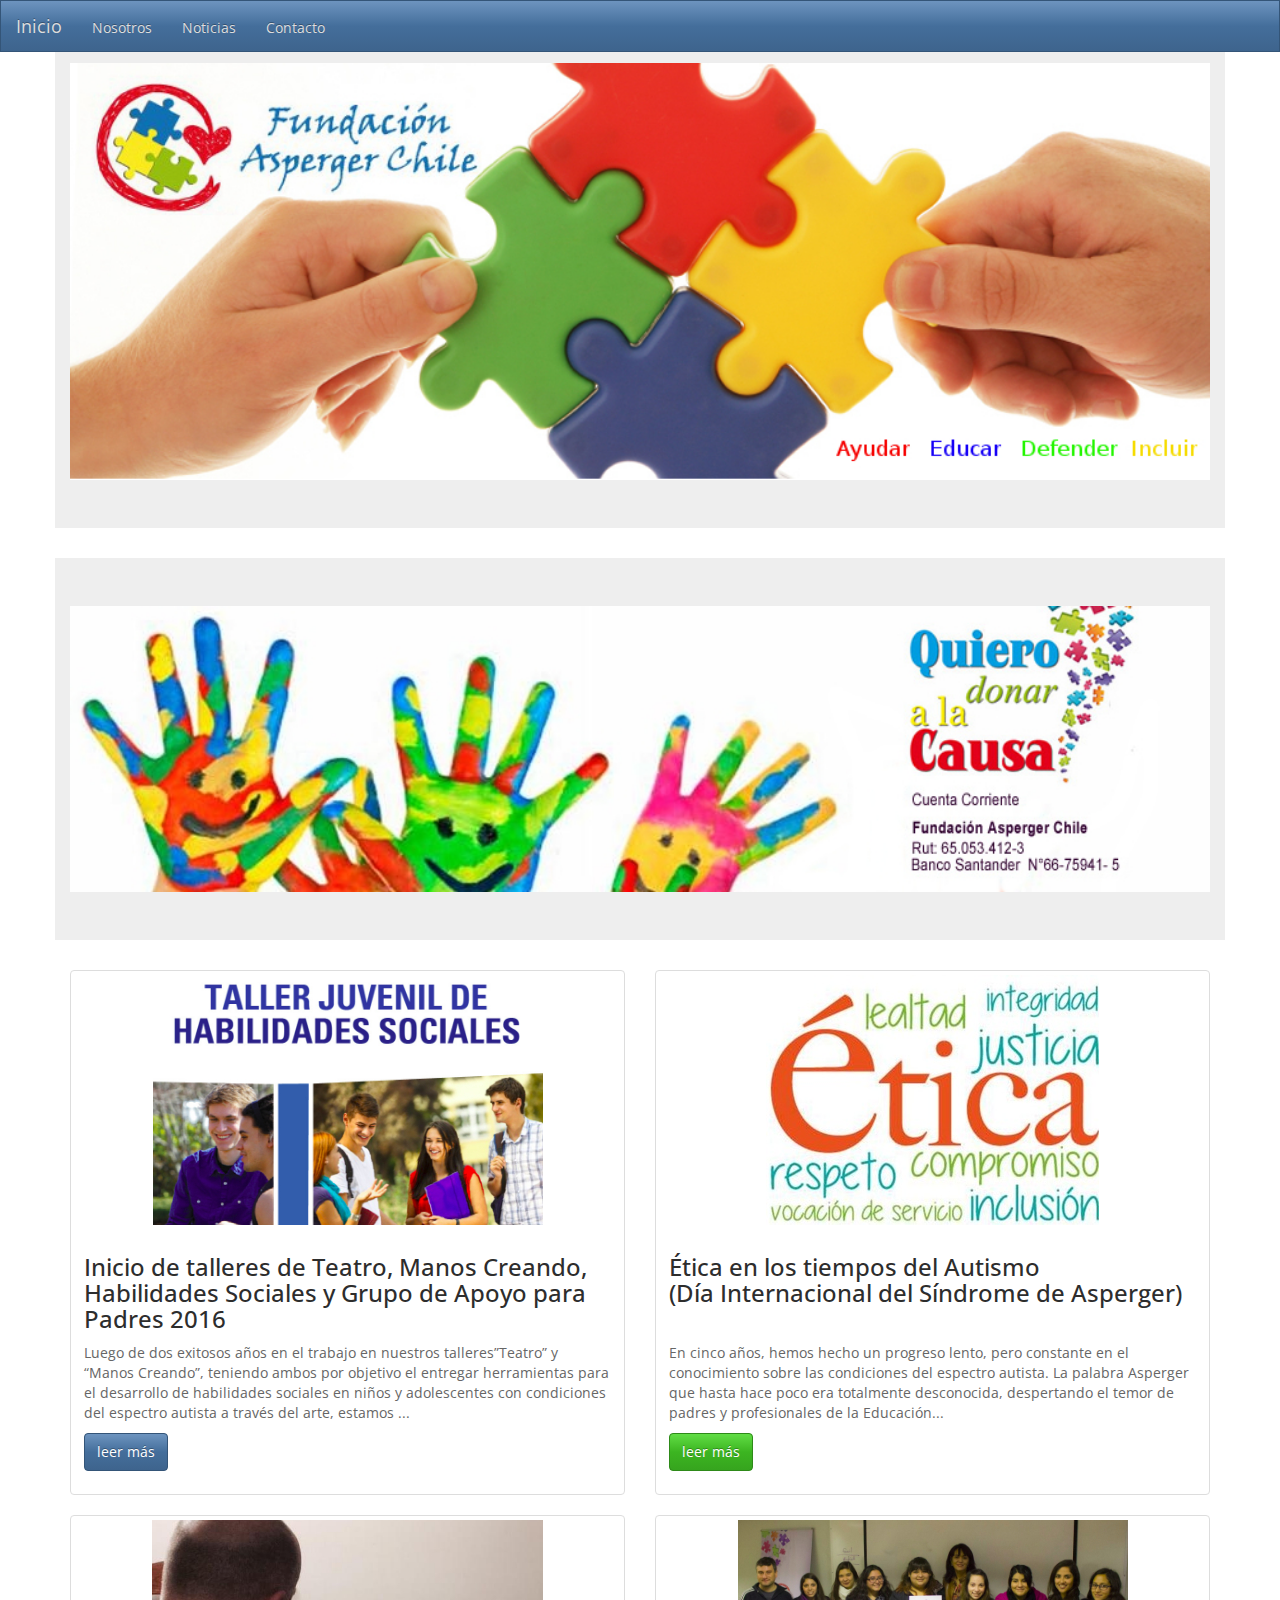
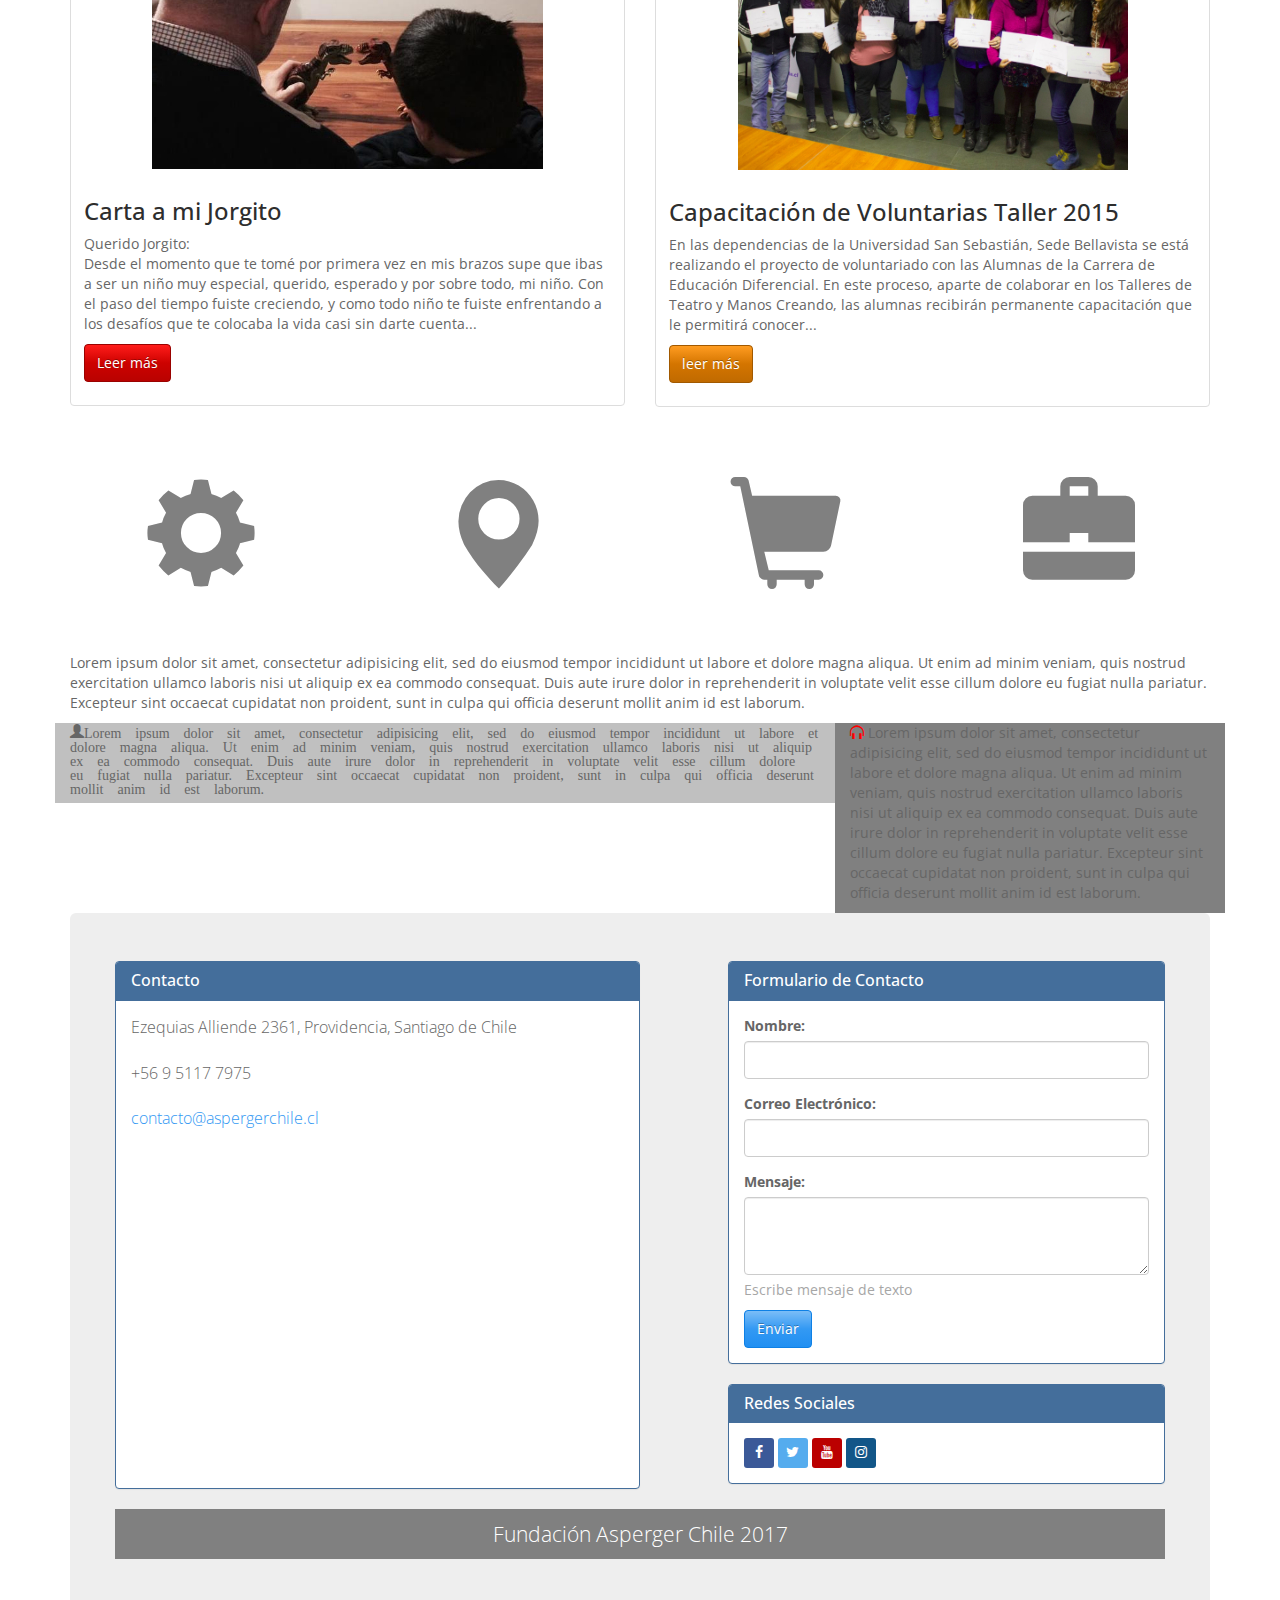
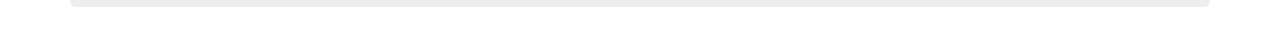
==== commit 0d700f33: "2da subida pruebaHTMLCSS" ====
--- a/index.html
+++ b/index.html
@@ -3,6 +3,7 @@
 <head>
 	<meta charset="utf-8">
 	<title>Fundación Asperger Chile</title>
+	
 	<!-- Latest compiled and minified CSS -->
 	<link rel="stylesheet" href="http://maxcdn.bootstrapcdn.com/bootstrap/3.3.7/css/bootstrap.min.css" integrity="sha384-BVYiiSIFeK1dGmJRAkycuHAHRg32OmUcww7on3RYdg4Va+PmSTsz/K68vbdEjh4u" crossorigin="anonymous">
 
@@ -17,16 +18,35 @@
 	<!-- mi estilo ccs myestilo.css-->
 	<link rel="stylesheet" href="myestilo.css">
 
-	<!-- iconos social media 3wschools.com-->
+	<!-- iconos social media 3wschools.com -->
 	<link rel="stylesheet" href="https://cdnjs.cloudflare.com/ajax/libs/font-awesome/4.7.0/css/font-awesome.min.css">
 
+	<!-- Slideshow 3wschools.com
+	<link rel="stylesheet" href="https://www.w3schools.com/w3css/4/w3.css">
+	-->
 	<script type="text/javascript" src="js/jquery-3.2.1.js"></script>
 	<!-- Latest compiled and minified JavaScript -->
 	<script src="http://maxcdn.bootstrapcdn.com/bootstrap/3.3.7/js/bootstrap.min.js" integrity="sha384-Tc5IQib027qvyjSMfHjOMaLkfuWVxZxUPnCJA7l2mCWNIpG9mGCD8wGNIcPD7Txa" crossorigin="anonymous"></script>
 
-	<style type="text/css">
-		
-	</style>
+	<!-- Slider w3schools.com
+	<script>
+		var myIndex = 0;
+		carousel();
+
+		function carousel() {
+		    var i;
+		    var x = document.getElementsByClassName("mySlides");
+		    for (i = 0; i < x.length; i++) {
+		       x[i].style.display = "none";  
+		    }
+		    myIndex++;
+		    if (myIndex > x.length) {myIndex = 1}    
+		    x[myIndex-1].style.display = "block";  
+		    setTimeout(carousel, 2000); // Change image every 2 seconds
+		}
+	</script>
+	-->
+
 </head>
 <body style="padding-top: 5px ;">
 	<nav class="navbar navbar-inverse navbar-fixed-top" role="navigation">
@@ -50,7 +70,7 @@
 	        <li><a href="contacto.html"> Contacto </a></li>
 	      </ul>
 
-	      <!-- Inicio Menu derecho iconos redes sociales 
+	      <!-- Inicio Menu derecho iconos redes sociales
    	      <ul class="nav navbar-nav navbar-right" style="margin-right: 50px ; margin-top: 10px;">
 	        <li>
   				<a href="https://www.facebook.com/fundacion-asperger-chile/?fref=ts" target="_blank" class="menufa fa-facebook"></a>
@@ -66,14 +86,74 @@
 	    </div><!-- /.navbar-collapse -->
 	  </div><!-- /.container-fluid -->
 	</nav>
+	<!-- Inicio Slide
+	<div class="w3-content w3-section" style="max-width:950px">
+	  <img class="mySlides" src="./images/bnr1.jpg" style="max-width:100%">
+	  <img class="mySlides" src="./images/bnr2.jpg" style="max-width:100%">
+	  <img class="mySlides" src="./images/bnr3.jpg" style="max-width:100%">
+	  <img class="mySlides" src="./images/bnr4.jpg" style="max-width:100%">
+	</div>
+	--> <!--Fin Slide-->
+
 	<div class="container jumbotron jumboheader">
-		<img src="./images/logoasperger.png" alt="Fundación Asperger Chile">
+		<img class="img-responsive img_jheader" src="./images/banner2.jpg" alt="Fundación Asperger Chile">
+	</div>
+	<div class="container jumbotron jumboheader">
+		<img class="img-responsive img_jheader" src="./images/comodonar.jpg" alt="Fundación Asperger Chile">
 	</div>
 	
-	<div class="container">
-		<h2>Index</h1>
-		<h3>en el capitulo de hoy vamos a ver Getbootstrap</h2>
-	</div>
+	<!-- Inicio thumbnail Noticias 
+	cambio colores a botones para quese colorido de acorde a la pagina
+	-->
+	<div class="container">
+		<div class="row">
+		  <div class="col-sm-6 col-md-6">
+		    <div class="thumbnail">
+		      <img src="./images/noti1.jpg" alt="noticias 1">
+		      <div class="caption">
+		        <h3>Inicio de talleres de Teatro, Manos Creando, Habilidades Sociales y Grupo de Apoyo para Padres 2016</h3>
+		        <p>Luego de dos exitosos años en el trabajo en nuestros talleres”Teatro” y “Manos Creando”, teniendo ambos por objetivo el entregar herramientas para el desarrollo de  habilidades sociales en niños y adolescentes con condiciones del espectro autista a través del arte, estamos ...</p>
+		        <p>
+		        	<a href="#" class="btn btn-primary" role="button">leer más</a>
+				</p>
+		      </div>
+  	      	</div>
+  	      </div>
+		  <div class="col-sm-6 col-md-6">
+		    <div class="thumbnail">
+		      <img src="./images/noti2.jpg" alt="noticias 2">
+		      <div class="caption">
+		        <h3>Ética  en  los  tiempos  del  Autismo <br> 
+		        (Día  Internacional  del Síndrome  de  Asperger)<br><br></h3>
+		        <p>En cinco años, hemos hecho un progreso lento, pero constante en el conocimiento sobre las condiciones del espectro autista. La palabra Asperger que hasta hace poco era totalmente desconocida, despertando el temor de padres y profesionales de la Educación...</p>
+		        <p><a href="#" class="btn btn-success" role="button">leer más</a> </p>
+		      </div>
+  	      	</div>
+ 	      </div>
+		  <div class="col-sm-6 col-md-6">
+		    <div class="thumbnail">
+		      <img src="./images/noti3.jpg" alt="noticias 3">
+		      <div class="caption">
+		        <h3>Carta a mi Jorgito</h3>
+		        <p>Querido Jorgito:<br>
+				Desde el momento que te tomé por primera vez en mis brazos supe que ibas a ser un niño muy especial, querido, esperado y por sobre todo,  mi niño. Con el paso del tiempo fuiste creciendo, y como todo niño te fuiste enfrentando a los desafíos que te colocaba la vida casi sin darte cuenta...</p>
+		        <p><a href="#" class="btn btn-danger" role="button">Leer más</a></p>
+		      </div>
+  	      	</div>
+ 	      </div>
+		  <div class="col-sm-6 col-md-6">
+		    <div class="thumbnail">
+		      <img src="./images/noti4.jpg" alt="noticias 4">
+		      <div class="caption">
+		        <h3>Capacitación de Voluntarias Taller 2015</h3>
+		        <p>En las dependencias de la Universidad San Sebastián, Sede Bellavista se está realizando el proyecto de voluntariado con las Alumnas de la Carrera de Educación Diferencial. En este proceso, aparte de colaborar en los Talleres de Teatro y Manos Creando, las alumnas recibirán permanente capacitación que le permitirá conocer... </p>
+		        <p><a href="#" class="btn btn-warning" role="button">leer más</a></p>
+		      </div>
+  	      	</div>
+ 	      </div>
+		</div>
+	</div>
+	<!-- Fin thumbnail Noticias -->
 
 	<!-- Div de iconos -->
 	<div class="container">
@@ -156,7 +236,7 @@
 						<a href="mailto:contacto@aspergerchile.cl">contacto@aspergerchile.cl</a><br><br>
 						</p>
   					</div>
-  					<iframe src="https://www.google.com/maps/embed?pb=!1m18!1m12!1m3!1d3329.7810960435622!2d-70.60600634946208!3d-33.42895100370045!2m3!1f0!2f0!3f0!3m2!1i1024!2i768!4f13.1!3m3!1m2!1s0x9662cf718b243cab%3A0xf8d26c9b4931771c!2sEzequ%C3%ADas+Alliende+2361%2C+Providencia%2C+Regi%C3%B3n+Metropolitana%2C+Chile!5e0!3m2!1ses!2s!4v1495923332959" width="100%" height="300" frameborder="0" style="border:0" allowfullscreen></iframe>
+  					<iframe class="embed-responsive-item" src="https://www.google.com/maps/embed?pb=!1m18!1m12!1m3!1d3329.7810960435622!2d-70.60600634946208!3d-33.42895100370045!2m3!1f0!2f0!3f0!3m2!1i1024!2i768!4f13.1!3m3!1m2!1s0x9662cf718b243cab%3A0xf8d26c9b4931771c!2sEzequ%C3%ADas+Alliende+2361%2C+Providencia%2C+Regi%C3%B3n+Metropolitana%2C+Chile!5e0!3m2!1ses!2s!4v1495923332959" width="100%" height="300" frameborder="0" allowfullscreen></iframe>
 				</div><!--Fin contacto-->
 				
 				<!-- fila fomulario contacto
@@ -197,11 +277,12 @@
   						<a href="https://www.facebook.com/fundacion-asperger-chile/?fref=ts" target="_blank" class="fa fa-facebook"></a>
 						<a href="http://twitter.com/Aspergerchile_F" target="_blank" class="fa fa-twitter"></a>
 						<a href="http://www.youtube.com/channel/UCv927I1W_spt4eVdrYUSlqw" target="_blank" class="fa fa-youtube"></a>
-  					</div>
+						<a href="http://www.instagram.com/aspergerchile_F" target="_blank" class="fa fa-instagram"></a>
+					</div>
 				</div><!--Fin Redes Sociales-->
 
 				<!-- Footer -->
-				<div class="col-md-12" style="background-color: gray ; width: 100%; height: 50px; padding-bottom: 0px ; padding-top: 10px; text-align: center; color: white ;">
+				<div class="col-md-12 footer">
 					<p>Fundación Asperger Chile 2017</p>
 				</div><!--Footer-->
 
--- a/myestilo.css
+++ b/myestilo.css
@@ -1,7 +1,18 @@
+.mySlides {
+	display:block;
+}
+
 .jumboheader{
-	height: 185px;
+	height: 30%;
     margin-top: 10px;
     margin-bottom: 0px
+    padding: 0px ;
+    box-sizing: border-box;
+}
+.img_jheader{
+	max-height: 100% ; 
+	width: 100% ; 
+	margin: 0;
 }
 .seccion_iconos{
 	color: gray;
@@ -11,6 +22,15 @@
 .jumbofooter {
 	height: 500px;
 	padding-bottom: 0;
+}
+.footer{
+	background-color: gray ; 
+	width: 100%; 
+	height: 50px; 
+	padding-bottom: 0px ; 
+	padding-top: 10px; 
+	text-align: center; 
+	color: white ;"
 }
 .panelcontacto {
 	padding-left: 0px;
@@ -62,4 +82,8 @@
 .fa-youtube {
     background: #bb0000;
     color: white;
+}
+.fa-instagram {
+  background: #125688;
+  color: white;
 }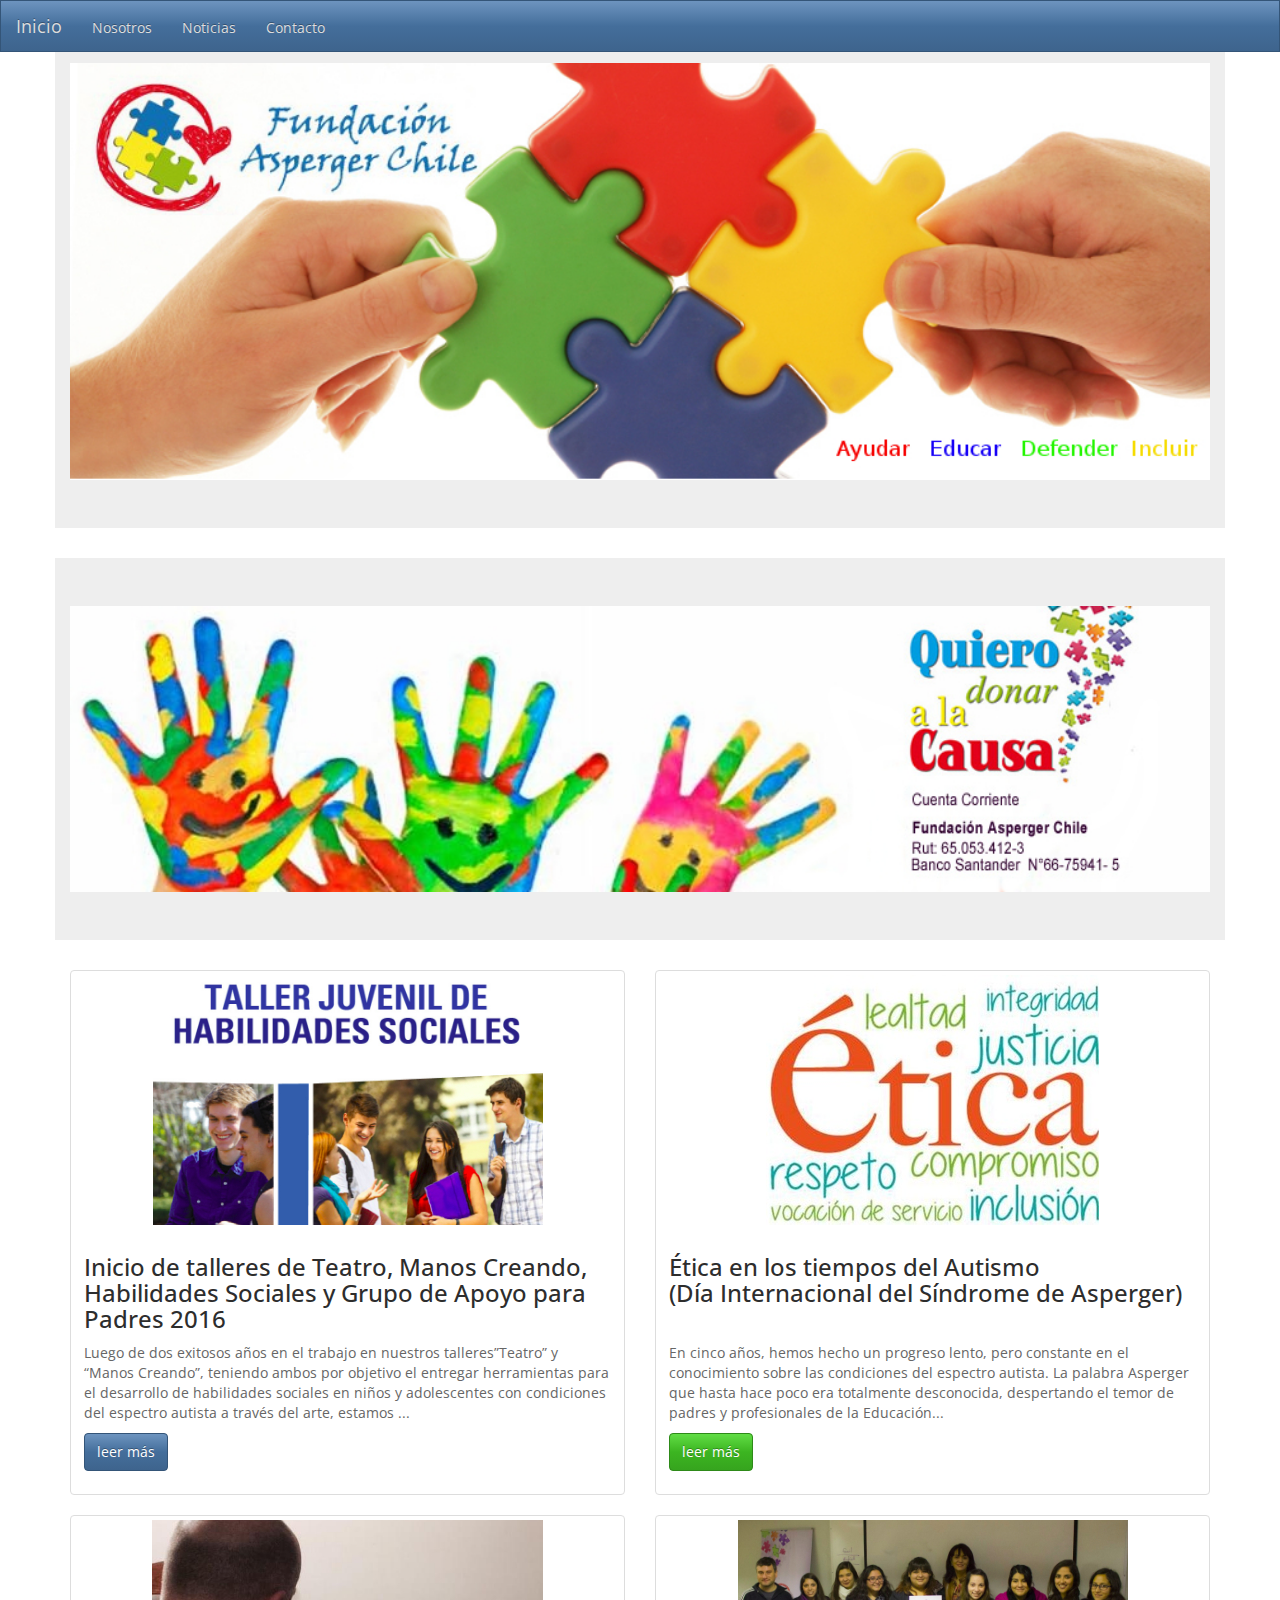
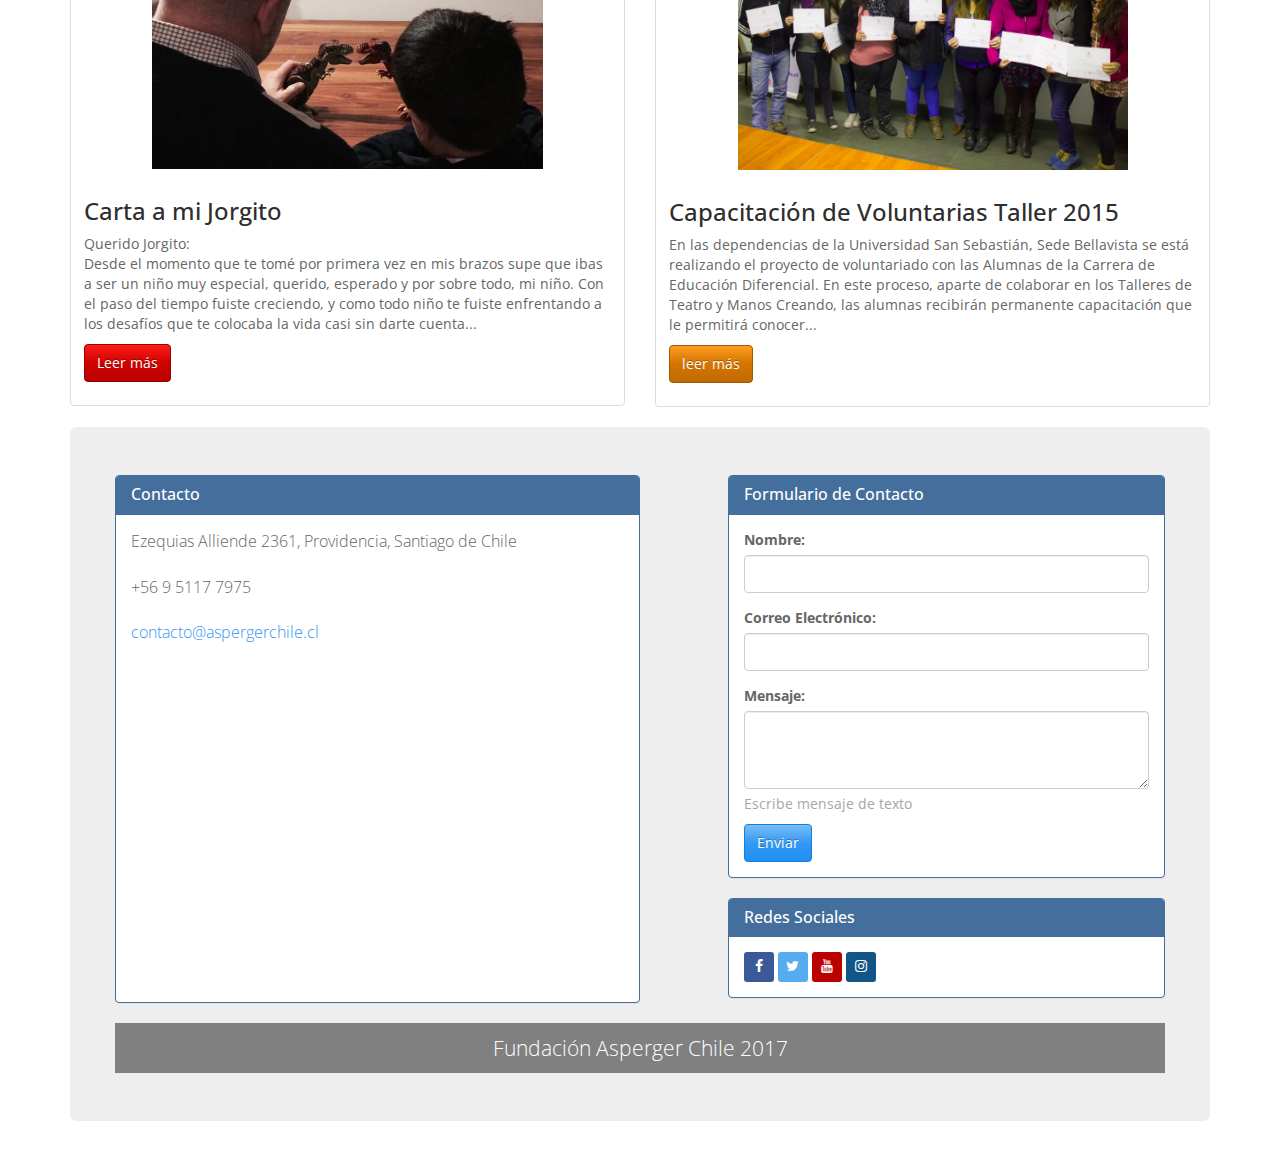
==== commit d7ea26c8: "ajustando contacto quienes somos 3ra subida" ====
--- a/index.html
+++ b/index.html
@@ -67,7 +67,7 @@
 	      <ul class="nav navbar-nav">
 	        <li><a href="nosotros.html"> Nosotros </a></li>
 	        <li><a href="noticias.html"> Noticias </a></li>
-	        <li><a href="contacto.html"> Contacto </a></li>
+	        <li><a href="#seccion_contacto"> Contacto </a></li>
 	      </ul>
 
 	      <!-- Inicio Menu derecho iconos redes sociales
@@ -155,66 +155,8 @@
 	</div>
 	<!-- Fin thumbnail Noticias -->
 
-	<!-- Div de iconos -->
-	<div class="container">
-		<div class="row">
-		  <div class="col-md-3">
-		  	<p style="text-align: center ; padding: 50px 0 50px 0;">
-		  		<span class="glyphicon glyphicon-cog seccion_iconos"></span>
-		  	</p>
-		  </div>
-		  <div class="col-md-3">
-		  	<p style="text-align: center ; padding: 50px 0 50px 0;">
-			  	<span class="glyphicon glyphicon-map-marker seccion_iconos"></span>
-		  	</p>
-		  </div>
-		  <div class="col-md-3">
-		  	<p style="text-align: center ; padding: 50px 0 50px 0;">
-		  		<span class="glyphicon glyphicon-shopping-cart seccion_iconos"></span>
-		  	</p>
-		  </div>
-		  <div class="col-md-3">
-		  	<p style="text-align: center ; padding: 50px 0 50px 0; ">
-		  	<span class="glyphicon glyphicon-briefcase seccion_iconos"></span>
-		  	</p>
-		  </div>
-		</div>	
-
-	</div>
-
-	<div class="container">
-
-		<p>Lorem ipsum dolor sit amet, consectetur adipisicing elit, sed do eiusmod
-		tempor incididunt ut labore et dolore magna aliqua. Ut enim ad minim veniam,
-		quis nostrud exercitation ullamco laboris nisi ut aliquip ex ea commodo
-		consequat. Duis aute irure dolor in reprehenderit in voluptate velit esse
-		cillum dolore eu fugiat nulla pariatur. Excepteur sint occaecat cupidatat non
-		proident, sunt in culpa qui officia deserunt mollit anim id est laborum.
-		</p>
-	</div>
-	<div class="container">
-
-		<div class="row">
-		  <div class="col-md-8 col-sm-8 col-xs-8" style="background-color: silver">
-		  <p class="glyphicon glyphicon-user">Lorem ipsum dolor sit amet, consectetur adipisicing elit, sed do eiusmod
-		  tempor incididunt ut labore et dolore magna aliqua. Ut enim ad minim veniam,
-		  quis nostrud exercitation ullamco laboris nisi ut aliquip ex ea commodo
-		  consequat. Duis aute irure dolor in reprehenderit in voluptate velit esse
-		  cillum dolore eu fugiat nulla pariatur. Excepteur sint occaecat cupidatat non
-		  proident, sunt in culpa qui officia deserunt mollit anim id est laborum.</p>
-		  </div>
-		  <div class="col-md-4 col-sm-4 col-xs-4" style="background-color: gray">
-		  <p>
-		  <span class="glyphicon glyphicon-headphones" style="color:red"></span>
-		  Lorem ipsum dolor sit amet, consectetur adipisicing elit, sed do eiusmod
-		  tempor incididunt ut labore et dolore magna aliqua. Ut enim ad minim veniam,
-		  quis nostrud exercitation ullamco laboris nisi ut aliquip ex ea commodo
-		  consequat. Duis aute irure dolor in reprehenderit in voluptate velit esse
-		  cillum dolore eu fugiat nulla pariatur. Excepteur sint occaecat cupidatat non
-		  proident, sunt in culpa qui officia deserunt mollit anim id est laborum.</p>
-		  </div>
-		</div>	
-	</div>
+	<!-- Para poder llegar a seccion contacto en Footer de la pagina -->
+	<a name="seccion_contacto"></a>
 
 	<!-- Footer Contacto Redes Sociales, ubicacion, mapa -->
 	<div class="container">
--- a/myestilo.css
+++ b/myestilo.css
@@ -1,7 +1,6 @@
 .mySlides {
 	display:block;
 }
-
 .jumboheader{
 	height: 30%;
     margin-top: 10px;
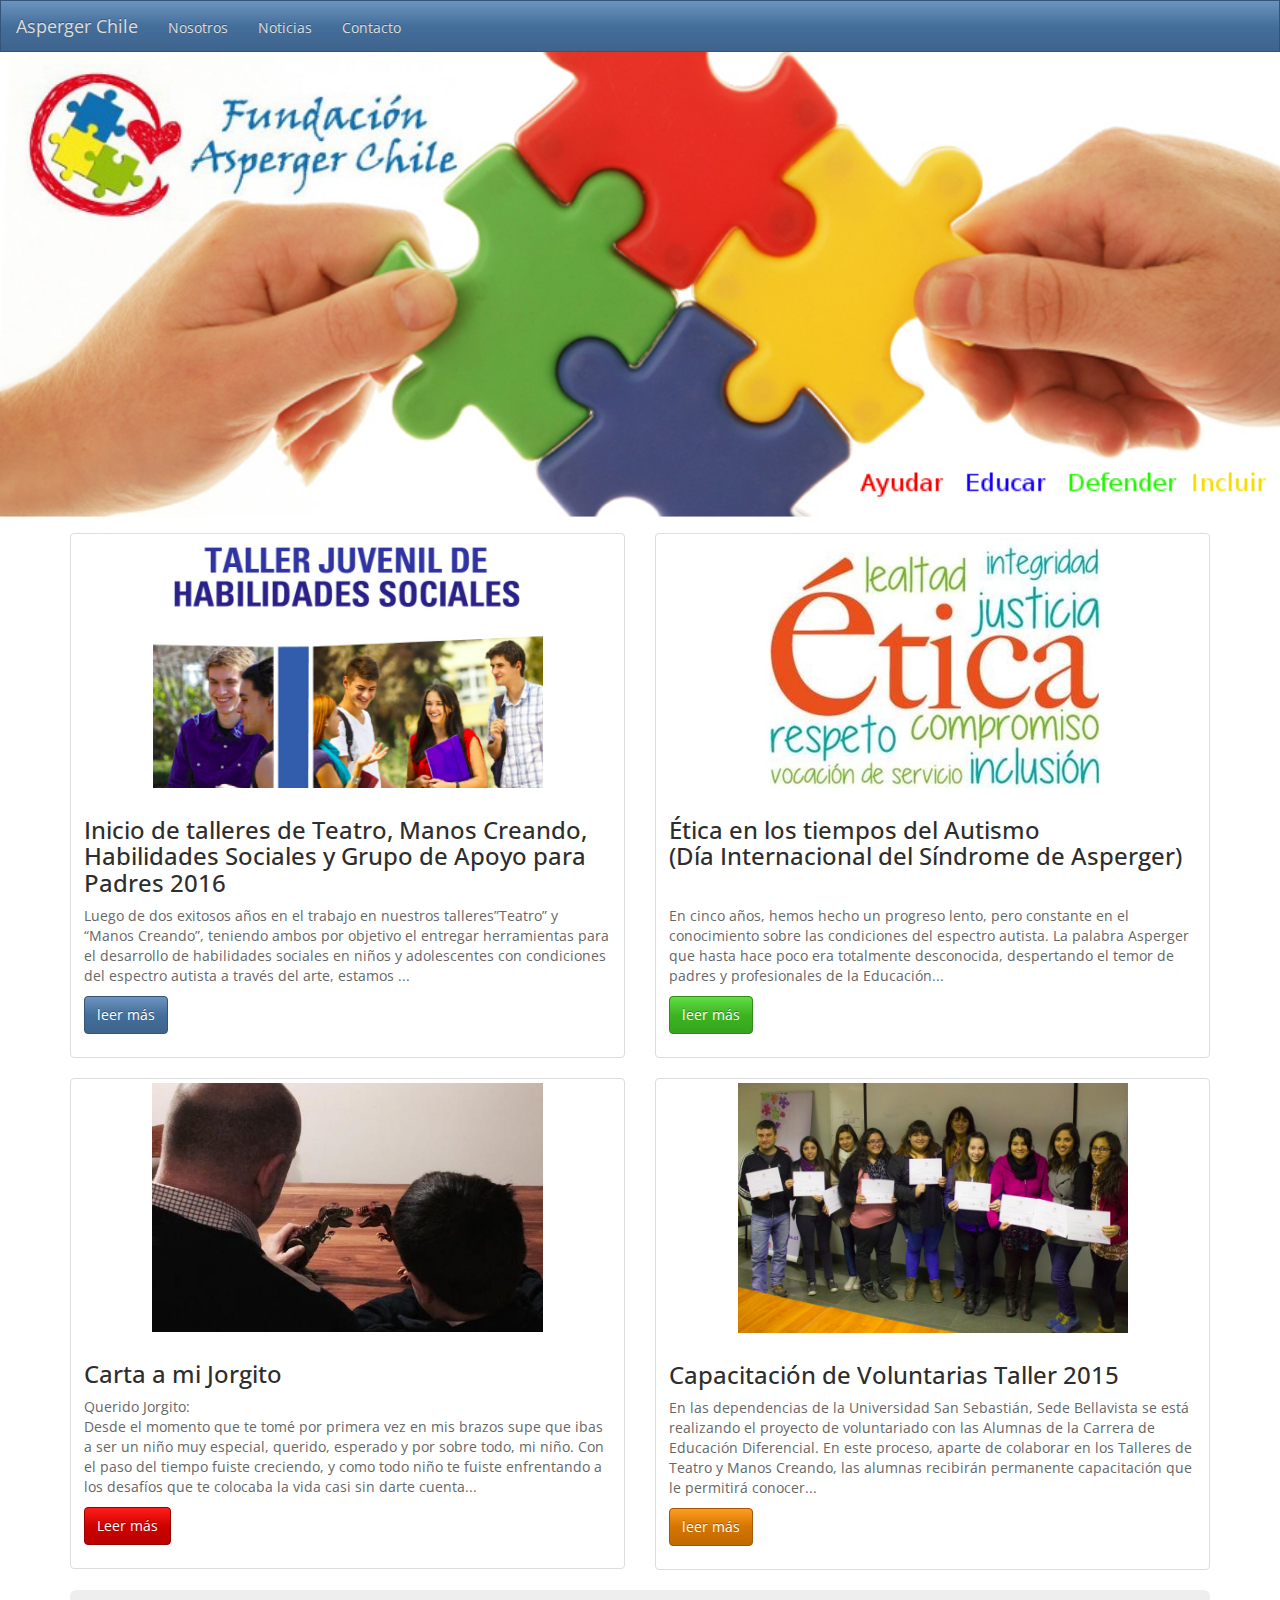
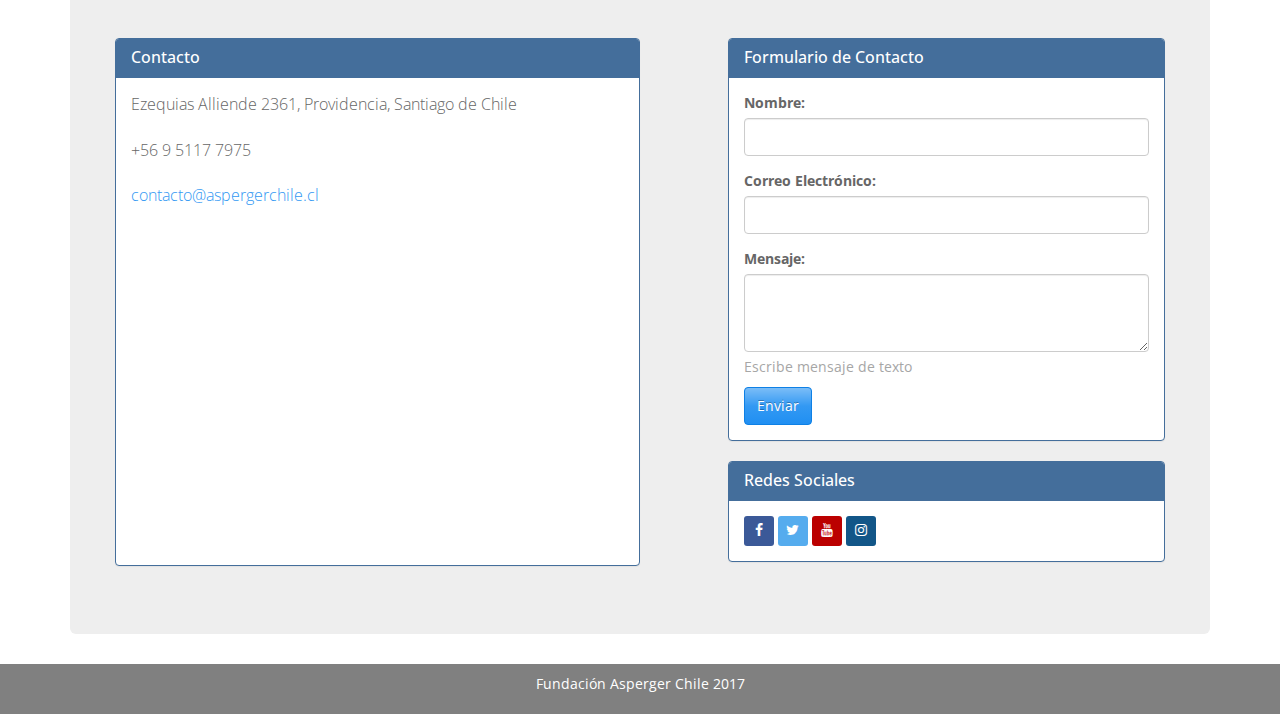
==== commit 42510fdb: "parte 3, optimizando el codigo" ====
--- a/index.html
+++ b/index.html
@@ -2,6 +2,8 @@
 <html>
 <head>
 	<meta charset="utf-8">
+	<meta name="viewport" content="initial-scale=1 width=device-width">
+
 	<title>Fundación Asperger Chile</title>
 	
 	<!-- Latest compiled and minified CSS -->
@@ -59,7 +61,7 @@
 	        <span class="icon-bar"></span>
 	        <span class="icon-bar"></span>
 	      </button>
-	      <a class="navbar-brand active" href="index.html"> Inicio </a>
+	      <a class="navbar-brand active" href="index.html"> Asperger Chile </a>
 	    </div>
 
 	    <!-- Collect the nav links, forms, and other content for toggling -->
@@ -94,12 +96,9 @@
 	  <img class="mySlides" src="./images/bnr4.jpg" style="max-width:100%">
 	</div>
 	--> <!--Fin Slide-->
-
-	<div class="container jumbotron jumboheader">
-		<img class="img-responsive img_jheader" src="./images/banner2.jpg" alt="Fundación Asperger Chile">
-	</div>
-	<div class="container jumbotron jumboheader">
-		<img class="img-responsive img_jheader" src="./images/comodonar.jpg" alt="Fundación Asperger Chile">
+	
+	<div class="header">
+		<img class="img-responsive img_header" src="./images/banner2.jpg" alt="Fundación Asperger Chile">
 	</div>
 	
 	<!-- Inicio thumbnail Noticias 
@@ -223,15 +222,15 @@
 					</div>
 				</div><!--Fin Redes Sociales-->
 
-				<!-- Footer -->
-				<div class="col-md-12 footer">
-					<p>Fundación Asperger Chile 2017</p>
-				</div><!--Footer-->
-
 			</div><!--Fin Filas Rows-->
 
 		</div><!--Fin JumboTron Footer-->
 	</div><!--Fin contenedor Footer Contacto-->
 
+<!-- Footer -->
+<div class="footer">
+	<p>Fundación Asperger Chile 2017</p>
+</div><!--Footer-->
+
 </body>
 </html>--- a/myestilo.css
+++ b/myestilo.css
@@ -1,17 +1,22 @@
 .mySlides {
 	display:block;
+}
+.header {
+    padding-top: 15px ;
+    padding-bottom: 15px ;
 }
 .jumboheader{
 	height: 30%;
     margin-top: 10px;
     margin-bottom: 0px
     padding: 0px ;
-    box-sizing: border-box;
 }
-.img_jheader{
-	max-height: 100% ; 
+.img_header{
+	min-height: 200px
+	max-height: 300px ; 
 	width: 100% ; 
-	margin: 0;
+	margin: 30px 0px 0px 0px;
+    box-sizing: border-box ;
 }
 .seccion_iconos{
 	color: gray;
@@ -24,12 +29,11 @@
 }
 .footer{
 	background-color: gray ; 
-	width: 100%; 
 	height: 50px; 
 	padding-bottom: 0px ; 
 	padding-top: 10px; 
 	text-align: center; 
-	color: white ;"
+	color: white ;
 }
 .panelcontacto {
 	padding-left: 0px;
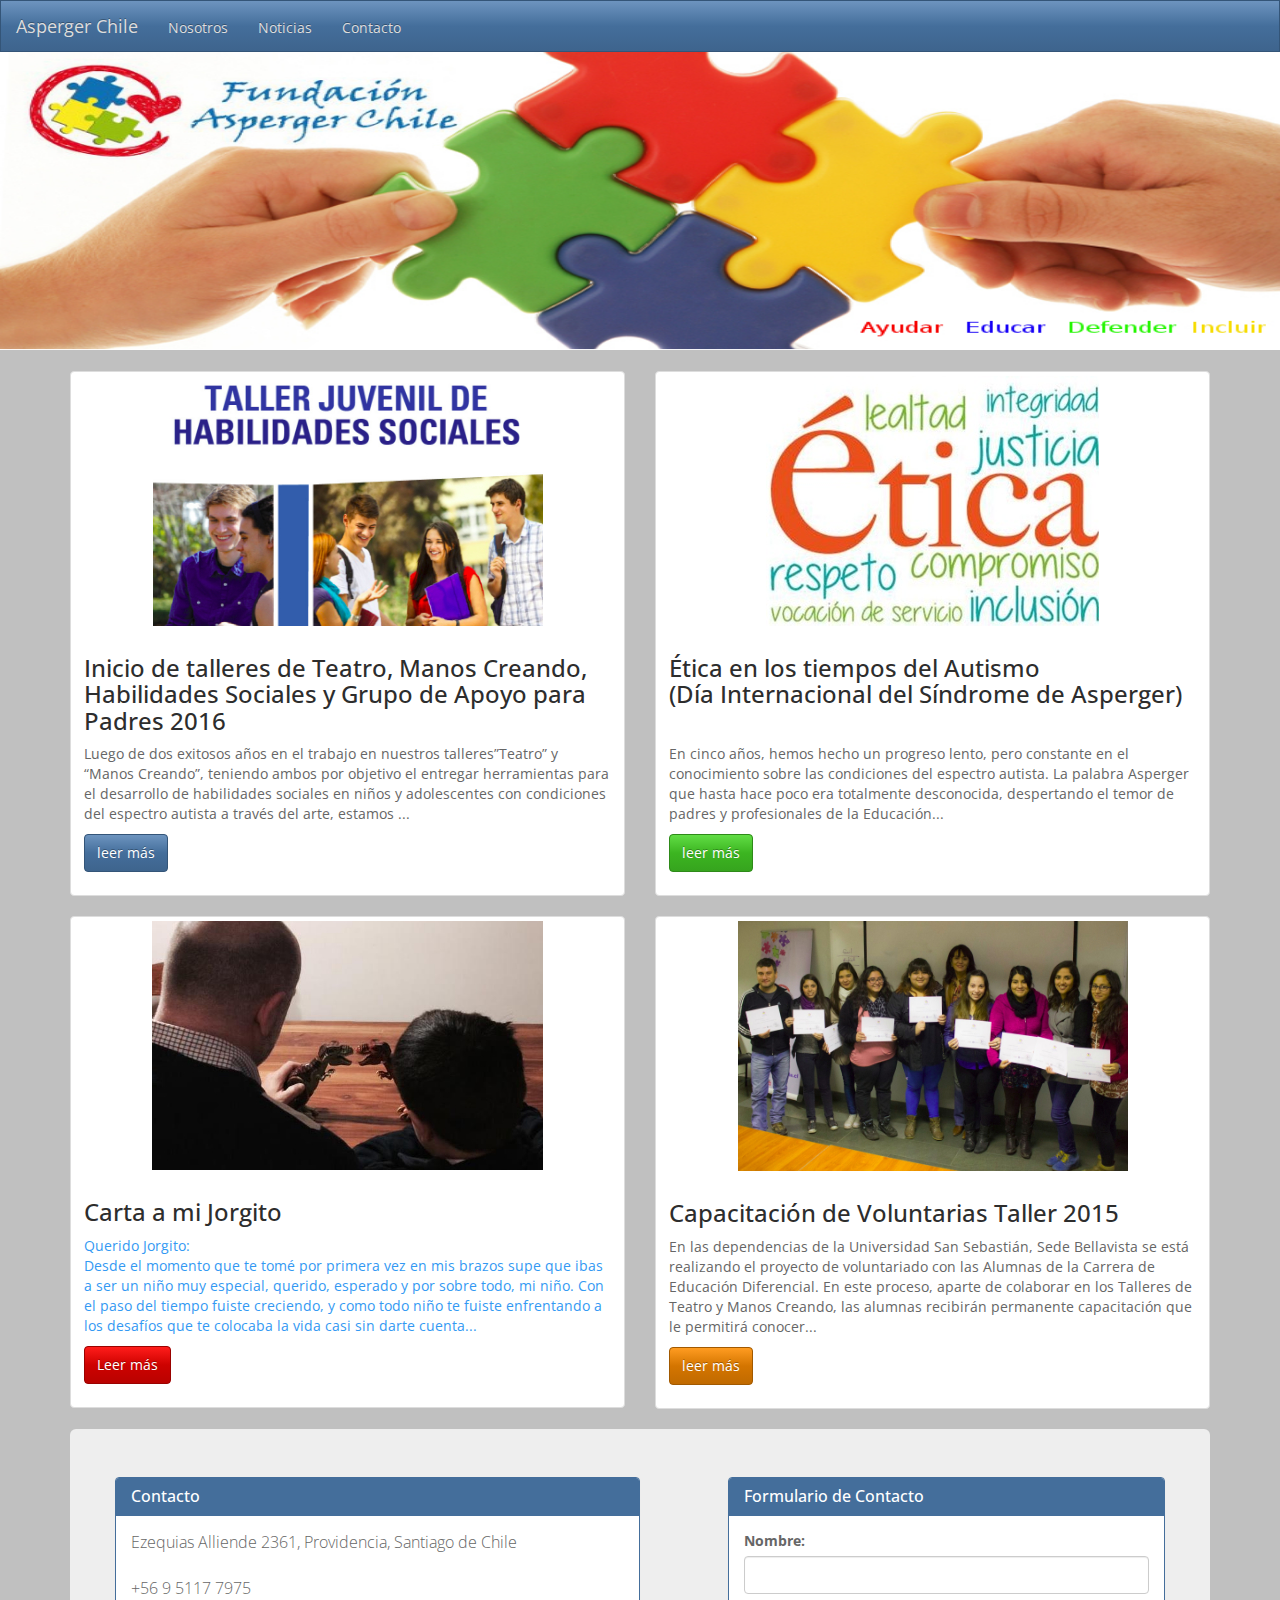
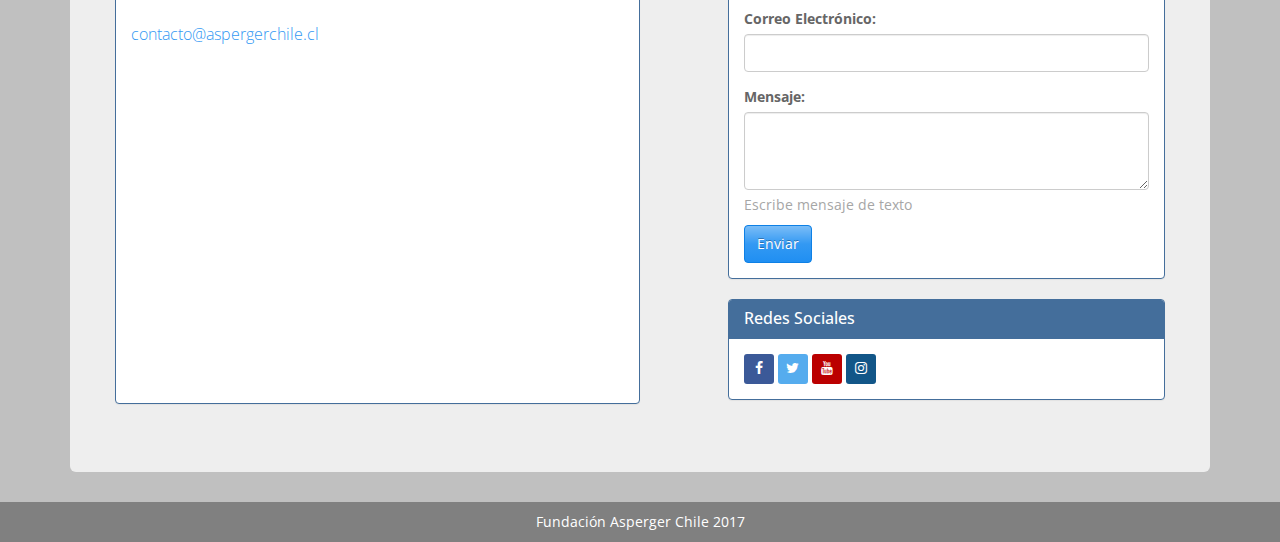
==== commit 89af87d0: "mejorado los imagen header footer linkeados a noticias" ====
--- a/index.html
+++ b/index.html
@@ -50,7 +50,7 @@
 	-->
 
 </head>
-<body style="padding-top: 5px ;">
+<body>
 	<nav class="navbar navbar-inverse navbar-fixed-top" role="navigation">
 	  <div class="container-fluid">
 	    <!-- Brand and toggle get grouped for better mobile display -->
@@ -103,40 +103,46 @@
 	
 	<!-- Inicio thumbnail Noticias 
 	cambio colores a botones para quese colorido de acorde a la pagina
-	-->
 	<div class="container">
+	-->
+	<div class="container" style="margin-top: 20px;">
 		<div class="row">
 		  <div class="col-sm-6 col-md-6">
 		    <div class="thumbnail">
-		      <img src="./images/noti1.jpg" alt="noticias 1">
+		      <a href="noticias.html#seccion_noti1">
+		      	<img src="./images/noti1.jpg" alt="noticias 1">
+		      </a>
 		      <div class="caption">
 		        <h3>Inicio de talleres de Teatro, Manos Creando, Habilidades Sociales y Grupo de Apoyo para Padres 2016</h3>
 		        <p>Luego de dos exitosos años en el trabajo en nuestros talleres”Teatro” y “Manos Creando”, teniendo ambos por objetivo el entregar herramientas para el desarrollo de  habilidades sociales en niños y adolescentes con condiciones del espectro autista a través del arte, estamos ...</p>
 		        <p>
-		        	<a href="#" class="btn btn-primary" role="button">leer más</a>
+		        	<a href="noticias.html#seccion_noti1" class="btn btn-primary" role="button">leer más</a>
 				</p>
 		      </div>
   	      	</div>
   	      </div>
 		  <div class="col-sm-6 col-md-6">
 		    <div class="thumbnail">
-		      <img src="./images/noti2.jpg" alt="noticias 2">
+		      <a href="noticias.html#seccion_noti2">
+		      	<img src="./images/noti2.jpg" alt="noticias 2">
+		      </a>
 		      <div class="caption">
 		        <h3>Ética  en  los  tiempos  del  Autismo <br> 
 		        (Día  Internacional  del Síndrome  de  Asperger)<br><br></h3>
 		        <p>En cinco años, hemos hecho un progreso lento, pero constante en el conocimiento sobre las condiciones del espectro autista. La palabra Asperger que hasta hace poco era totalmente desconocida, despertando el temor de padres y profesionales de la Educación...</p>
-		        <p><a href="#" class="btn btn-success" role="button">leer más</a> </p>
+		        <p><a href="noticias.html#seccion_noti2" class="btn btn-success" role="button">leer más</a> </p>
 		      </div>
   	      	</div>
  	      </div>
 		  <div class="col-sm-6 col-md-6">
 		    <div class="thumbnail">
+		   	  <a href="noticias.html#seccion_noti3">
 		      <img src="./images/noti3.jpg" alt="noticias 3">
 		      <div class="caption">
 		        <h3>Carta a mi Jorgito</h3>
 		        <p>Querido Jorgito:<br>
 				Desde el momento que te tomé por primera vez en mis brazos supe que ibas a ser un niño muy especial, querido, esperado y por sobre todo,  mi niño. Con el paso del tiempo fuiste creciendo, y como todo niño te fuiste enfrentando a los desafíos que te colocaba la vida casi sin darte cuenta...</p>
-		        <p><a href="#" class="btn btn-danger" role="button">Leer más</a></p>
+		        <p><a href="noticias.html#seccion_noti3" class="btn btn-danger" role="button">Leer más</a></p>
 		      </div>
   	      	</div>
  	      </div>
@@ -157,10 +163,11 @@
 	<!-- Para poder llegar a seccion contacto en Footer de la pagina -->
 	<a name="seccion_contacto"></a>
 
-	<!-- Footer Contacto Redes Sociales, ubicacion, mapa -->
+	<!-- Footer Contacto ubicacion, mapa, formulario, Redes Sociales-->
+	<!--Contenedor de Contacto-->
 	<div class="container">
-		<!--Contenedor de Contacto-->
-		<div class="jumbotron jumboFooter"> <!--mantenga en mismo ancho..jumbotron-->
+		<!--Contenedor jumbotron-->
+		<div class="jumbotron">
 
 			<!--3 columnas -->
 			<div class="row">
@@ -180,9 +187,7 @@
   					<iframe class="embed-responsive-item" src="https://www.google.com/maps/embed?pb=!1m18!1m12!1m3!1d3329.7810960435622!2d-70.60600634946208!3d-33.42895100370045!2m3!1f0!2f0!3f0!3m2!1i1024!2i768!4f13.1!3m3!1m2!1s0x9662cf718b243cab%3A0xf8d26c9b4931771c!2sEzequ%C3%ADas+Alliende+2361%2C+Providencia%2C+Regi%C3%B3n+Metropolitana%2C+Chile!5e0!3m2!1ses!2s!4v1495923332959" width="100%" height="300" frameborder="0" allowfullscreen></iframe>
 				</div><!--Fin contacto-->
 				
-				<!-- fila fomulario contacto
-				<div class="col-lg-offset-1 col-lg-5">
-				-->
+				<!-- fila fomulario contacto-->
 				<div class="col-lg-offset-1 col-lg-5 panel panel-primary panelcontacto">
   					<div class="panel-heading">
     					<h3 class="panel-title">Formulario de Contacto</h3>
@@ -227,10 +232,10 @@
 		</div><!--Fin JumboTron Footer-->
 	</div><!--Fin contenedor Footer Contacto-->
 
-<!-- Footer -->
-<div class="footer">
-	<p>Fundación Asperger Chile 2017</p>
-</div><!--Footer-->
+	<!-- Footer -->
+	<div class="footer">
+		<p>Fundación Asperger Chile 2017</p>
+	</div><!--Footer-->
 
 </body>
 </html>--- a/myestilo.css
+++ b/myestilo.css
@@ -1,9 +1,15 @@
+body {
+	/* background-color: gray ; */
+	padding-top: 5px ;
+	background-color: silver ;
+}
 .mySlides {
 	display:block;
 }
 .header {
     padding-top: 15px ;
-    padding-bottom: 15px ;
+    padding-bottom: 0px ;
+    border-bottom: solid 1px silver ;
 }
 .jumboheader{
 	height: 30%;
@@ -12,9 +18,10 @@
     padding: 0px ;
 }
 .img_header{
-	min-height: 200px
+	min-height: 100px
 	max-height: 300px ; 
 	width: 100% ; 
+	height: 300px ;
 	margin: 30px 0px 0px 0px;
     box-sizing: border-box ;
 }
@@ -22,14 +29,16 @@
 	color: gray;
 	text-align: center ;
 	font-size: 800% ;
+
 }
 .jumbofooter {
 	height: 500px;
-	padding-bottom: 0;
+	padding-bottom: 0px;
+	margin-bottom: 0px; "
 }
 .footer{
 	background-color: gray ; 
-	height: 50px; 
+	height: 40px; 
 	padding-bottom: 0px ; 
 	padding-top: 10px; 
 	text-align: center; 
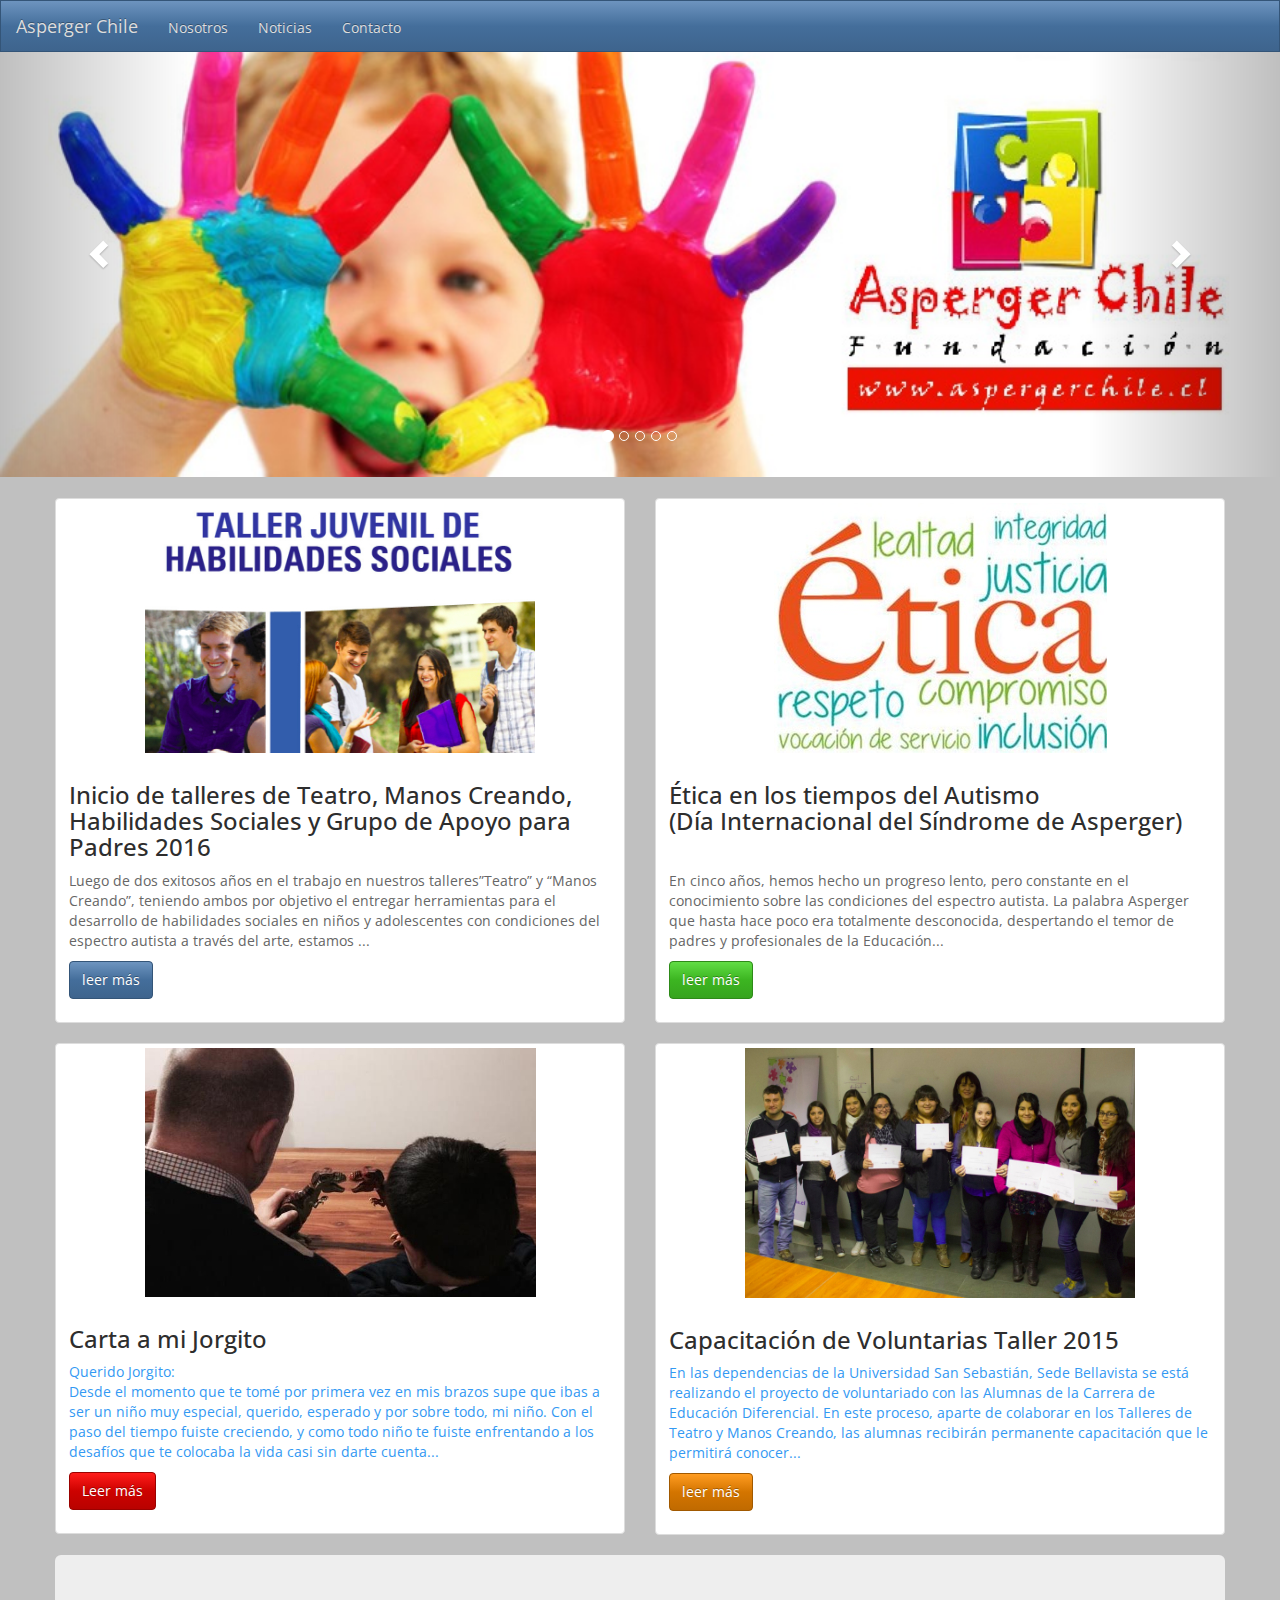
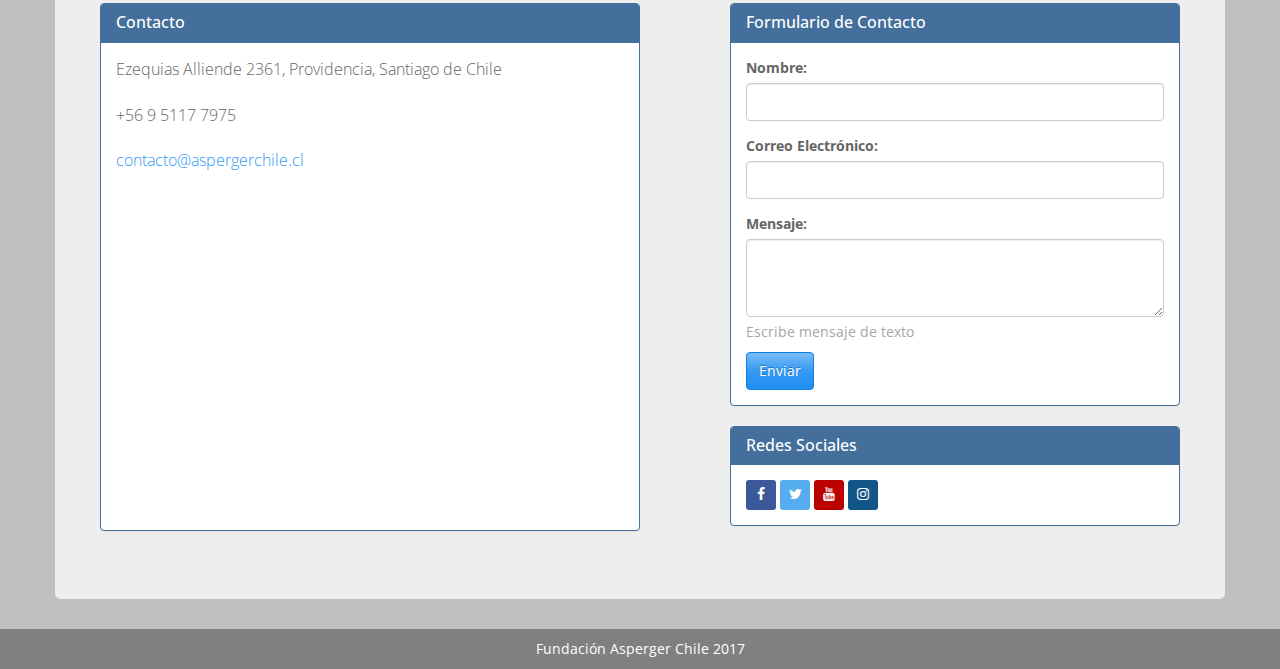
==== commit 83332629: "agregado carrusel en inicio web ajsuste de imagenes" ====
--- a/index.html
+++ b/index.html
@@ -26,10 +26,11 @@
 	<!-- Slideshow 3wschools.com
 	<link rel="stylesheet" href="https://www.w3schools.com/w3css/4/w3.css">
 	-->
-	<script type="text/javascript" src="js/jquery-3.2.1.js"></script>
+    <script src="https://ajax.googleapis.com/ajax/libs/jquery/3.2.1/jquery.min.js"></script>
 	<!-- Latest compiled and minified JavaScript -->
 	<script src="http://maxcdn.bootstrapcdn.com/bootstrap/3.3.7/js/bootstrap.min.js" integrity="sha384-Tc5IQib027qvyjSMfHjOMaLkfuWVxZxUPnCJA7l2mCWNIpG9mGCD8wGNIcPD7Txa" crossorigin="anonymous"></script>
 
+  
 	<!-- Slider w3schools.com
 	<script>
 		var myIndex = 0;
@@ -96,16 +97,74 @@
 	  <img class="mySlides" src="./images/bnr4.jpg" style="max-width:100%">
 	</div>
 	--> <!--Fin Slide-->
+
+	<!-- Inicio carrusel sacado de 3wschool.com.. -->
+	<div class="header">
+	  <div id="myCarousel" class="carousel slide" data-ride="carousel">
+	    <!-- Indicators -->
+	    <ol class="carousel-indicators">
+	      <li data-target="#myCarousel" data-slide-to="0" class="active"></li>
+	      <li data-target="#myCarousel" data-slide-to="1"></li>
+	      <li data-target="#myCarousel" data-slide-to="2"></li>
+	      <li data-target="#myCarousel" data-slide-to="3"></li>
+	      <li data-target="#myCarousel" data-slide-to="4"></li>
+	    </ol>
+
+	    <!-- Wrapper for slides -->
+	    <div class="carousel-inner">
+	      <div class="item">
+	        <img class="img-responsive img_header" src="./images/bnr1.jpg" alt="Banner 1">
+	        <div class="carousel-caption">
+        		<h3>Fundación Asperger Chile</h3>
+        		<p>Ayudar  Educar  Defender Incluir</p>
+      		</div>
+	      </div>
+
+	      <div class="item">
+	        <img class="img-responsive img_header" src="./images/bnr2.jpg" alt="Banner 2">
+	        <div class="carousel-caption">
+        		<h3>Ayuda a nuestra causa</h3>
+        		<p>Ayudar  Educar  Defender Incluir</p>
+      		</div>
+	      </div>
+	    
+	      <div class="item">
+	        <img class="img-responsive img_header" src="./images/bnr3.jpg" alt="Banner 3">
+	      </div>
+
+	      <div class="item">
+	        <img class="img-responsive img_header" src="./images/bnr4.jpg" alt="Banner 4">
+	      </div>
+
+	      <div class="item active">
+	        <img class="img-responsive img_header" src="./images/bnr5.jpg" alt="Banner 5">
+	      </div>
+	    </div>
+
+	    <!-- Left and right controls -->
+	    <a class="left carousel-control" href="#myCarousel" data-slide="prev">
+	      <span class="glyphicon glyphicon-chevron-left"></span>
+	      <span class="sr-only">Anterior</span>
+	    </a>
+	    <a class="right carousel-control" href="#myCarousel" data-slide="next">
+	      <span class="glyphicon glyphicon-chevron-right"></span>
+	      <span class="sr-only">siguiente</span>
+	    </a>
+	  </div>
+	</div> 
+	<!-- Fin carrusel Header -->
 	
+	<!-- Header anterior... 
 	<div class="header">
 		<img class="img-responsive img_header" src="./images/banner2.jpg" alt="Fundación Asperger Chile">
 	</div>
+	-->
 	
 	<!-- Inicio thumbnail Noticias 
 	cambio colores a botones para quese colorido de acorde a la pagina
 	<div class="container">
 	-->
-	<div class="container" style="margin-top: 20px;">
+	<div class="container" style="margin-top: 20px; padding: 0px ;">
 		<div class="row">
 		  <div class="col-sm-6 col-md-6">
 		    <div class="thumbnail">
@@ -148,11 +207,12 @@
  	      </div>
 		  <div class="col-sm-6 col-md-6">
 		    <div class="thumbnail">
+		      <a href="noticias.html#seccion_noti4">
 		      <img src="./images/noti4.jpg" alt="noticias 4">
 		      <div class="caption">
 		        <h3>Capacitación de Voluntarias Taller 2015</h3>
 		        <p>En las dependencias de la Universidad San Sebastián, Sede Bellavista se está realizando el proyecto de voluntariado con las Alumnas de la Carrera de Educación Diferencial. En este proceso, aparte de colaborar en los Talleres de Teatro y Manos Creando, las alumnas recibirán permanente capacitación que le permitirá conocer... </p>
-		        <p><a href="#" class="btn btn-warning" role="button">leer más</a></p>
+		        <p><a href="noticias.html#seccion_noti4" class="btn btn-warning" role="button">leer más</a></p>
 		      </div>
   	      	</div>
  	      </div>
@@ -165,7 +225,7 @@
 
 	<!-- Footer Contacto ubicacion, mapa, formulario, Redes Sociales-->
 	<!--Contenedor de Contacto-->
-	<div class="container">
+	<div class="container" style="padding: 0px">
 		<!--Contenedor jumbotron-->
 		<div class="jumbotron">
 
--- a/myestilo.css
+++ b/myestilo.css
@@ -49,6 +49,14 @@
 	padding-right: 0px;
 }
 
+.btn-social-media {
+    padding: 7px;
+    width: 30px;
+    height: 30px;
+    text-align: center;
+    text-decoration: none;
+    border-radius: 10%;	
+}
 .fa {
     padding: 7px;
     width: 30px;
@@ -98,4 +106,16 @@
 .fa-instagram {
   background: #125688;
   color: white;
+}
+.panel-heading.barra-n1{
+	background-color: #6d94bf;
+}
+.panel-heading.barra-n2{
+	background-color: #61dd45;;
+}
+.panel-heading.barra-n3{
+	background-color: #ff2205;
+}
+.panel-heading.barra-n4{
+	background-color: #ff9c21;
 }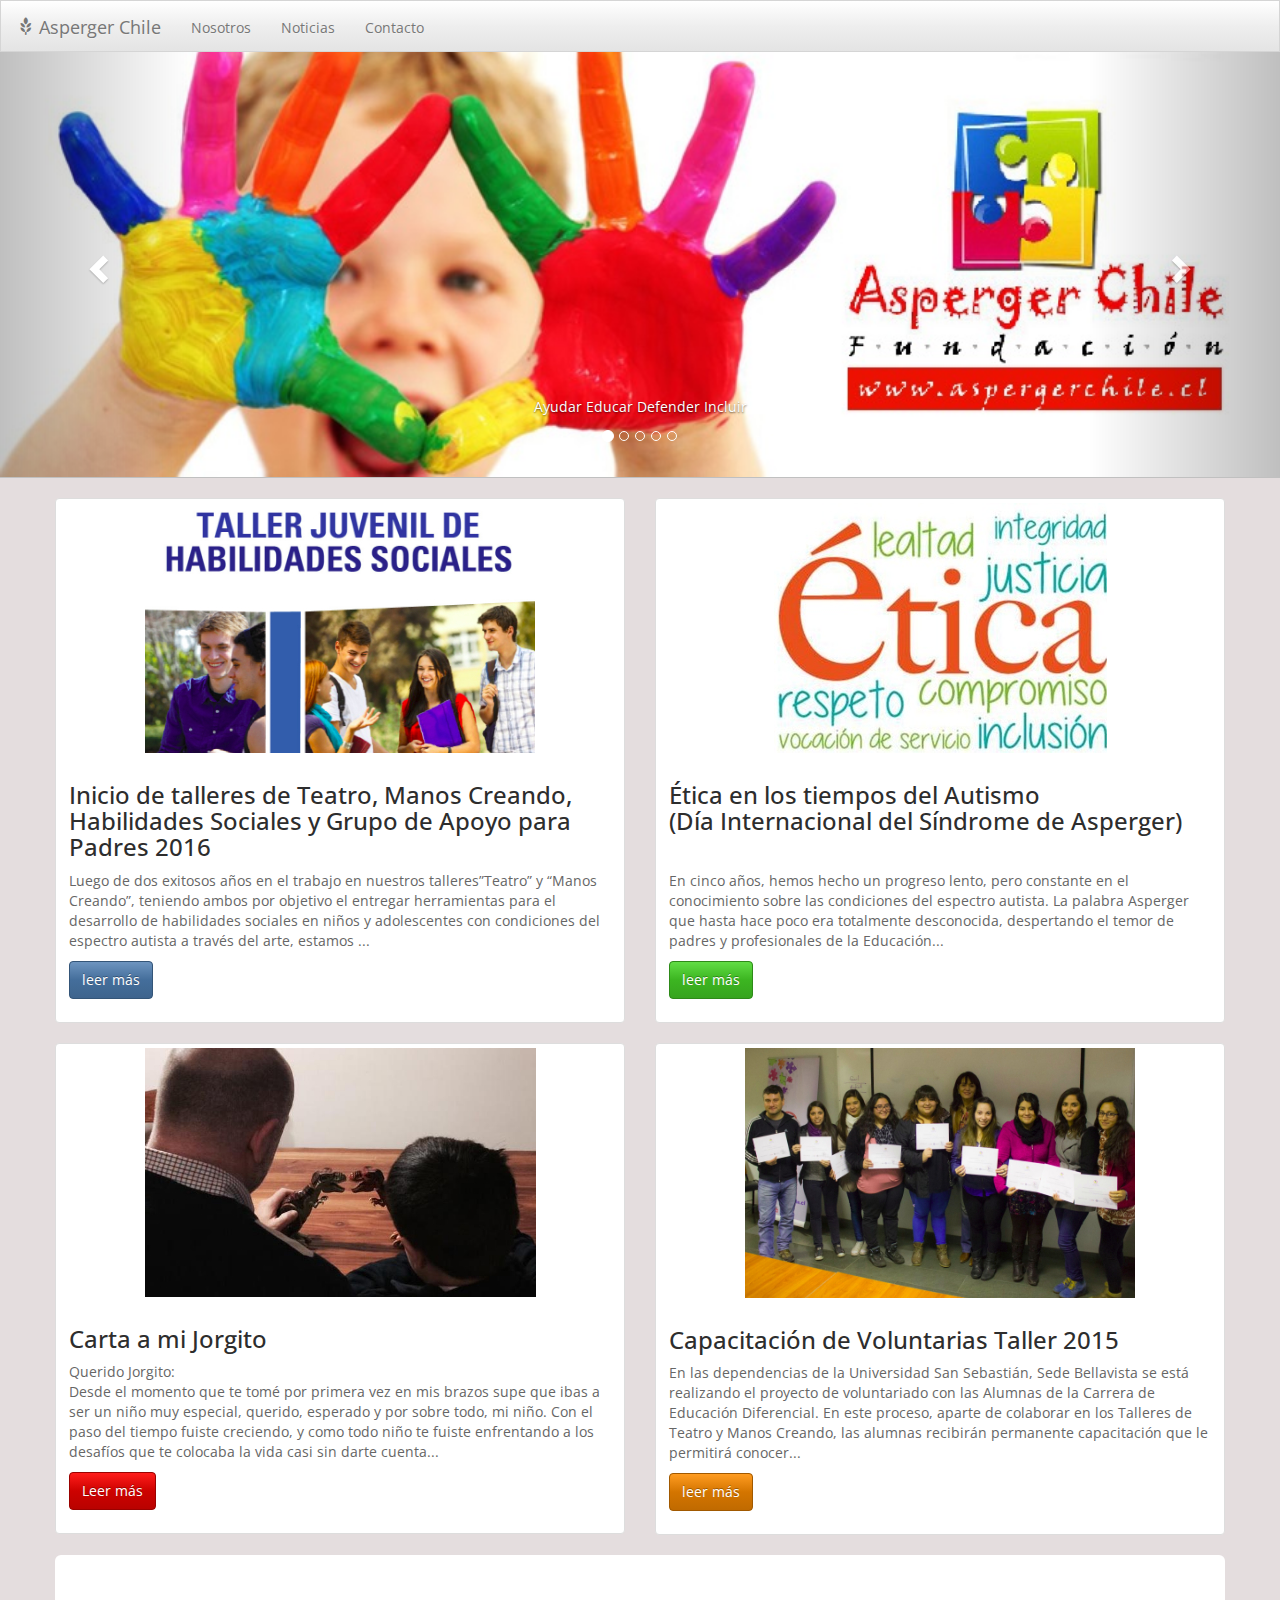
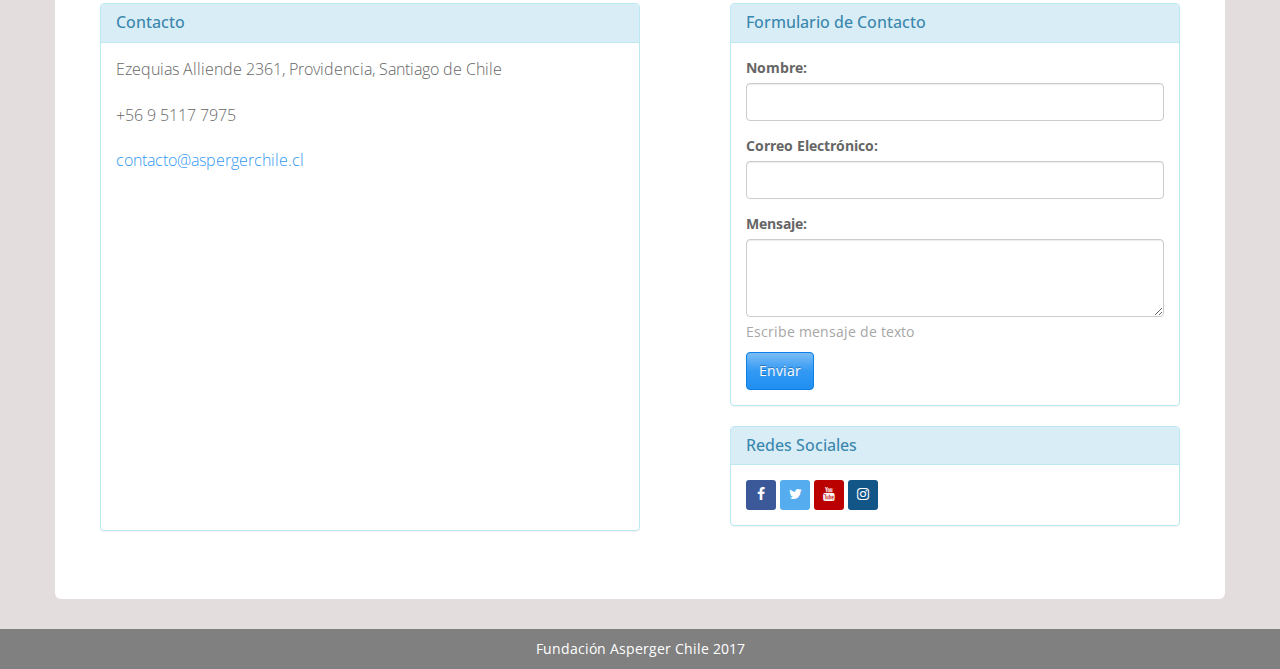
==== commit e8437b4f: "final ...suerte..." ====
--- a/index.html
+++ b/index.html
@@ -52,7 +52,7 @@
 
 </head>
 <body>
-	<nav class="navbar navbar-inverse navbar-fixed-top" role="navigation">
+	<nav class="navbar navbar-default navbar-fixed-top" role="navigation">
 	  <div class="container-fluid">
 	    <!-- Brand and toggle get grouped for better mobile display -->
 	    <div class="navbar-header">
@@ -62,7 +62,7 @@
 	        <span class="icon-bar"></span>
 	        <span class="icon-bar"></span>
 	      </button>
-	      <a class="navbar-brand active" href="index.html"> Asperger Chile </a>
+	      <a class="navbar-brand active" href="index.html"><span class="glyphicon glyphicon-grain"></span> Asperger Chile </a>
 	    </div>
 
 	    <!-- Collect the nav links, forms, and other content for toggling -->
@@ -113,31 +113,48 @@
 	    <!-- Wrapper for slides -->
 	    <div class="carousel-inner">
 	      <div class="item">
-	        <img class="img-responsive img_header" src="./images/bnr1.jpg" alt="Banner 1">
-	        <div class="carousel-caption">
-        		<h3>Fundación Asperger Chile</h3>
+	      	<a href="nosotros.html">
+	        	<img class="img-responsive img_header" src="./images/bnr1.jpg" alt="Banner 1">
+	        </a>
+	        <div class="carousel-caption">
         		<p>Ayudar  Educar  Defender Incluir</p>
       		</div>
 	      </div>
 
 	      <div class="item">
-	        <img class="img-responsive img_header" src="./images/bnr2.jpg" alt="Banner 2">
-	        <div class="carousel-caption">
-        		<h3>Ayuda a nuestra causa</h3>
+	      	<a href="nosotros.html">
+	        	<img class="img-responsive img_header" src="./images/bnr2.jpg" alt="Banner 2">
+	        </a>
+	        <div class="carousel-caption">
         		<p>Ayudar  Educar  Defender Incluir</p>
       		</div>
 	      </div>
 	    
 	      <div class="item">
-	        <img class="img-responsive img_header" src="./images/bnr3.jpg" alt="Banner 3">
+	      	<a href="nosotros.html">
+	        	<img class="img-responsive img_header" src="./images/bnr3.jpg" alt="Banner 3">
+	        </a>
+	        <div class="carousel-caption">
+        		<p>Ayudar  Educar  Defender Incluir</p>
+      		</div>
 	      </div>
 
 	      <div class="item">
-	        <img class="img-responsive img_header" src="./images/bnr4.jpg" alt="Banner 4">
+	      	<a href="nosotros.html">
+	        	<img class="img-responsive img_header" src="./images/bnr4.jpg" alt="Banner 4">
+	        </a>
+	        <div class="carousel-caption">
+        		<p>Ayudar  Educar  Defender Incluir</p>
+      		</div>
 	      </div>
 
 	      <div class="item active">
-	        <img class="img-responsive img_header" src="./images/bnr5.jpg" alt="Banner 5">
+	      	<a href="nosotros.html">
+	        	<img class="img-responsive img_header" src="./images/bnr5.jpg" alt="Banner 5">
+	        </a>
+	        <div class="carousel-caption">
+        		<p>Ayudar  Educar  Defender Incluir</p>
+      		</div>
 	      </div>
 	    </div>
 
@@ -164,7 +181,7 @@
 	cambio colores a botones para quese colorido de acorde a la pagina
 	<div class="container">
 	-->
-	<div class="container" style="margin-top: 20px; padding: 0px ;">
+	<div class="container SinPading" style="margin-top: 20px; ">
 		<div class="row">
 		  <div class="col-sm-6 col-md-6">
 		    <div class="thumbnail">
@@ -196,7 +213,8 @@
 		  <div class="col-sm-6 col-md-6">
 		    <div class="thumbnail">
 		   	  <a href="noticias.html#seccion_noti3">
-		      <img src="./images/noti3.jpg" alt="noticias 3">
+		      	<img src="./images/noti3.jpg" alt="noticias 3">
+		      </a>
 		      <div class="caption">
 		        <h3>Carta a mi Jorgito</h3>
 		        <p>Querido Jorgito:<br>
@@ -208,7 +226,8 @@
 		  <div class="col-sm-6 col-md-6">
 		    <div class="thumbnail">
 		      <a href="noticias.html#seccion_noti4">
-		      <img src="./images/noti4.jpg" alt="noticias 4">
+		      	<img src="./images/noti4.jpg" alt="noticias 4">
+		      </a>
 		      <div class="caption">
 		        <h3>Capacitación de Voluntarias Taller 2015</h3>
 		        <p>En las dependencias de la Universidad San Sebastián, Sede Bellavista se está realizando el proyecto de voluntariado con las Alumnas de la Carrera de Educación Diferencial. En este proceso, aparte de colaborar en los Talleres de Teatro y Manos Creando, las alumnas recibirán permanente capacitación que le permitirá conocer... </p>
@@ -225,14 +244,14 @@
 
 	<!-- Footer Contacto ubicacion, mapa, formulario, Redes Sociales-->
 	<!--Contenedor de Contacto-->
-	<div class="container" style="padding: 0px">
+	<div class="container SinPading">
 		<!--Contenedor jumbotron-->
-		<div class="jumbotron">
+		<div class="jumbotron jumbofooter">
 
 			<!--3 columnas -->
 			<div class="row">
 				<!-- fila datos contacto-->
-				<div class="col-lg-6 panel panel-primary panelcontacto">
+				<div class="col-lg-6 panel panel-info panelcontacto">
   					<div class="panel-heading">
     					<h3 class="panel-title">Contacto</h3>
   					</div>
@@ -248,7 +267,7 @@
 				</div><!--Fin contacto-->
 				
 				<!-- fila fomulario contacto-->
-				<div class="col-lg-offset-1 col-lg-5 panel panel-primary panelcontacto">
+				<div class="col-lg-offset-1 col-lg-5 panel panel-info panelcontacto">
   					<div class="panel-heading">
     					<h3 class="panel-title">Formulario de Contacto</h3>
   					</div>
@@ -275,7 +294,7 @@
 				</div><!--Fin Fomulario contacto-->
 
 				<!-- fila Redes Socilales -->
-				<div class="col-lg-offset-1 col-lg-5 panel panel-primary panelcontacto">
+				<div class="col-lg-offset-1 col-lg-5 panel panel-info panelcontacto">
   					<div class="panel-heading">
     					<h3 class="panel-title">Redes Sociales</h3>
   					</div>
--- a/myestilo.css
+++ b/myestilo.css
@@ -1,13 +1,13 @@
 body {
 	/* background-color: gray ; */
 	padding-top: 5px ;
-	background-color: silver ;
+	background-color: #E4DDDE ;
 }
 .mySlides {
 	display:block;
 }
 .header {
-    padding-top: 15px ;
+    padding-top: 45px ;
     padding-bottom: 0px ;
     border-bottom: solid 1px silver ;
 }
@@ -22,7 +22,6 @@
 	max-height: 300px ; 
 	width: 100% ; 
 	height: 300px ;
-	margin: 30px 0px 0px 0px;
     box-sizing: border-box ;
 }
 .seccion_iconos{
@@ -32,9 +31,7 @@
 
 }
 .jumbofooter {
-	height: 500px;
-	padding-bottom: 0px;
-	margin-bottom: 0px; "
+	background-color: white ;
 }
 .footer{
 	background-color: gray ; 
@@ -43,6 +40,15 @@
 	padding-top: 10px; 
 	text-align: center; 
 	color: white ;
+}
+.SinPading{
+	 padding: 0px;
+}
+.pdg20{
+	padding: 20px;
+}	
+.pdgb20{
+	padding-bottom: 20px ;		
 }
 .panelcontacto {
 	padding-left: 0px;
@@ -118,4 +124,15 @@
 }
 .panel-heading.barra-n4{
 	background-color: #ff9c21;
-}+}
+.img_fmtnoticia_3x2{
+	box-sizing: border-box; 
+	width: 300px ; 
+	height: 200px;"
+}
+.img_fmtnoticia_3x5{
+	box-sizing: border-box; 
+	width: 300px ; 
+	height: 500px;"
+}
+.pad_botton